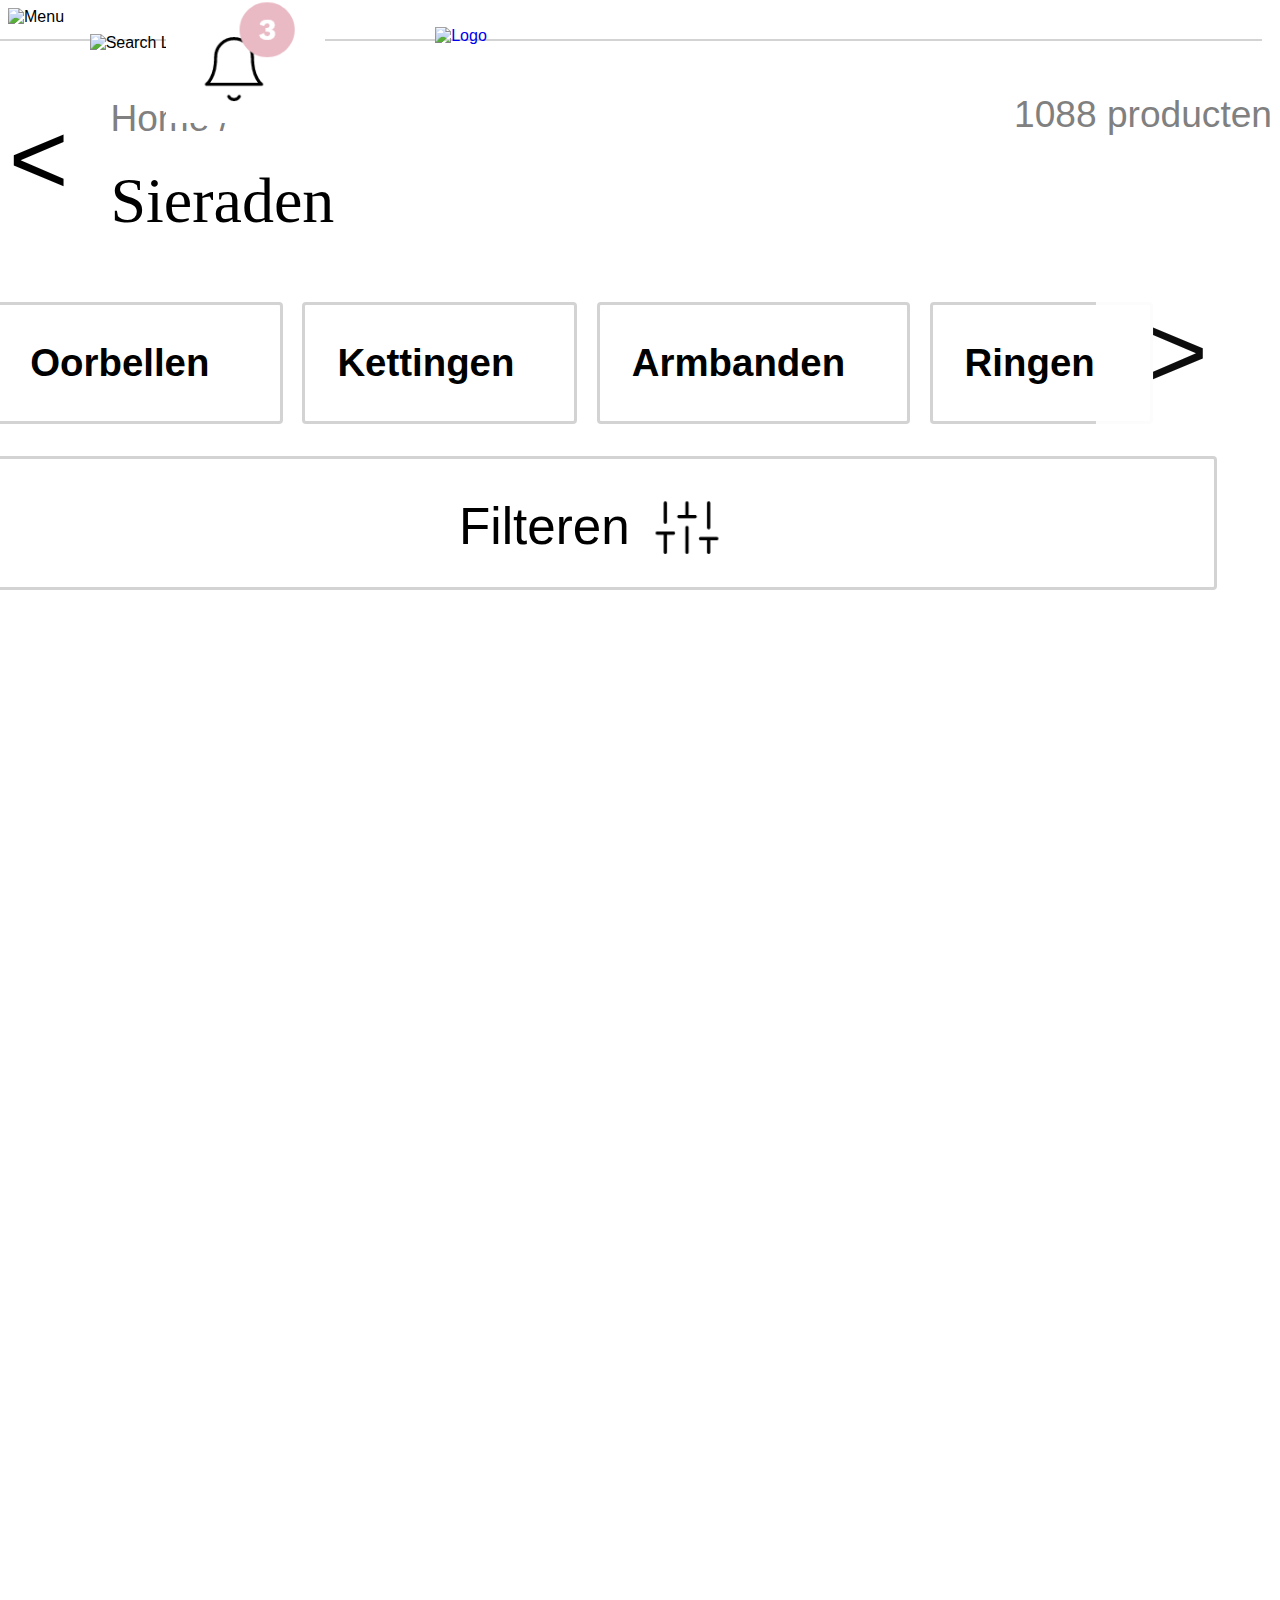
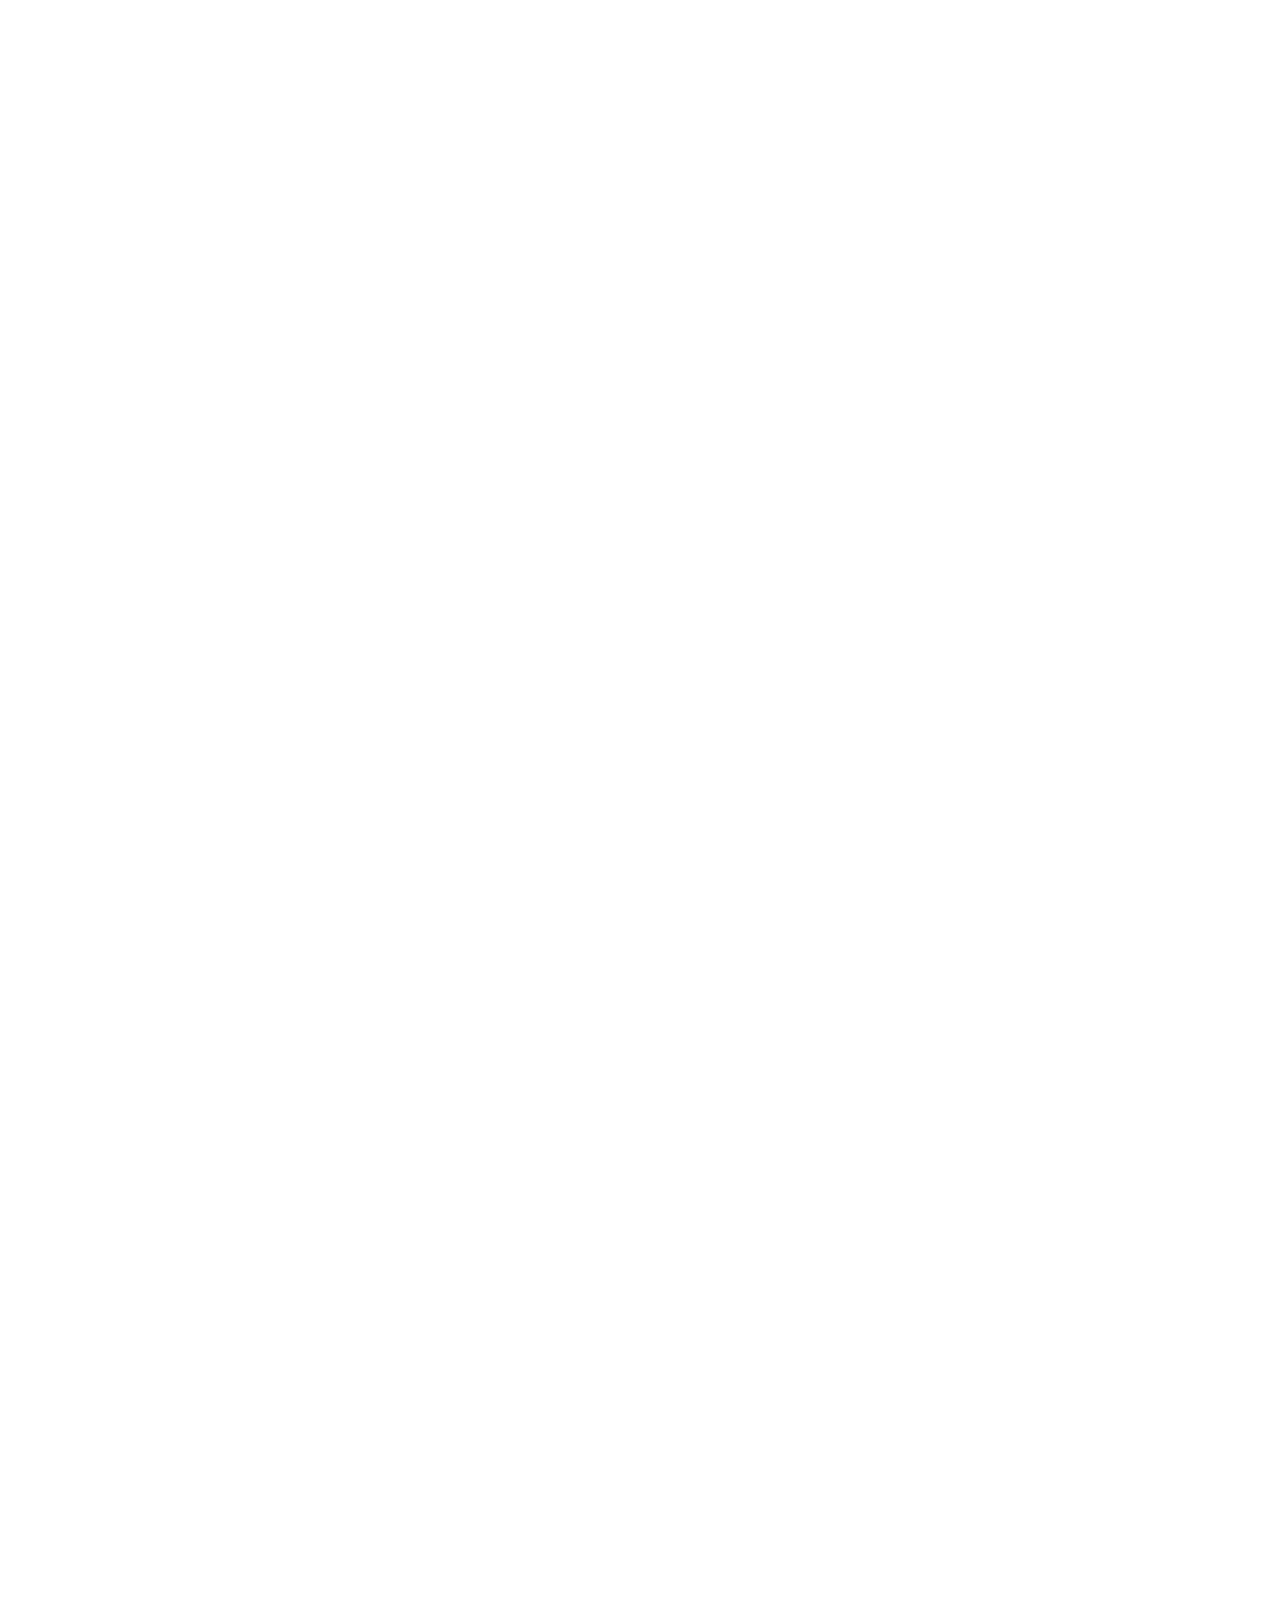
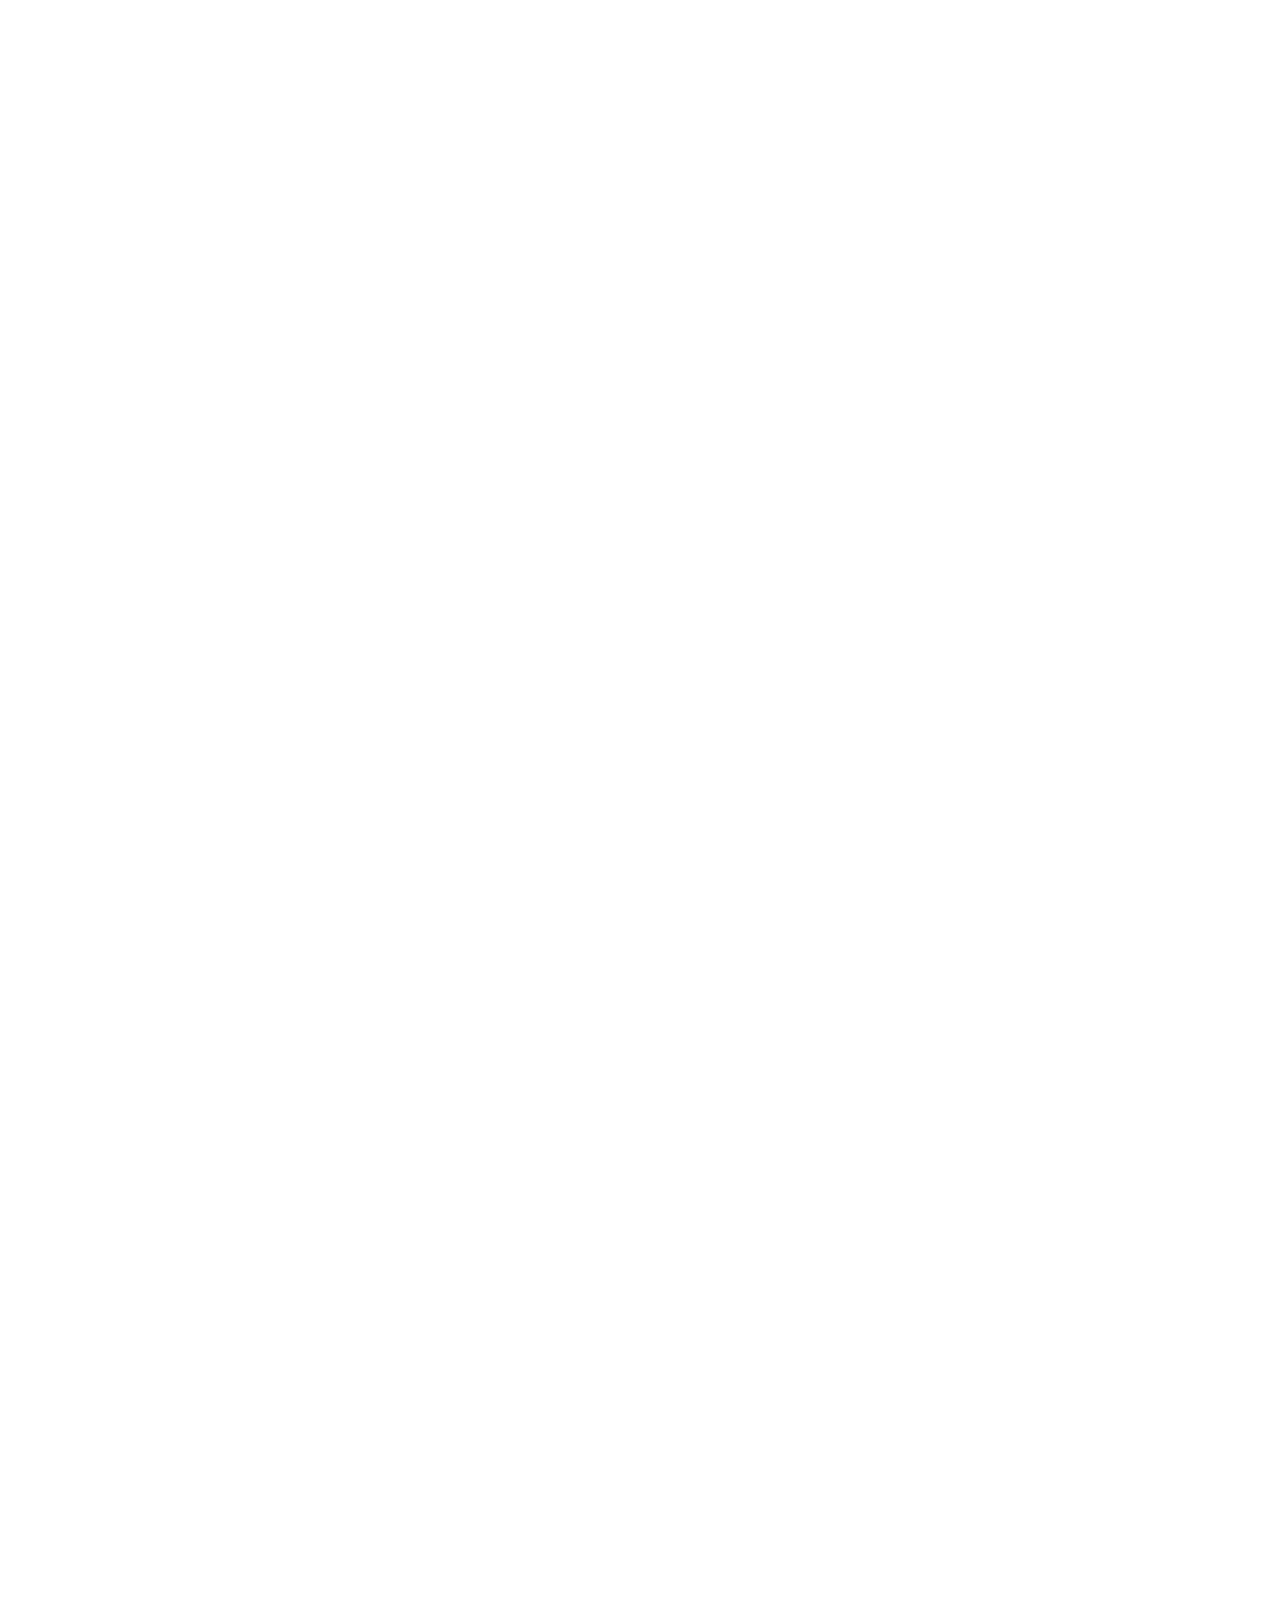
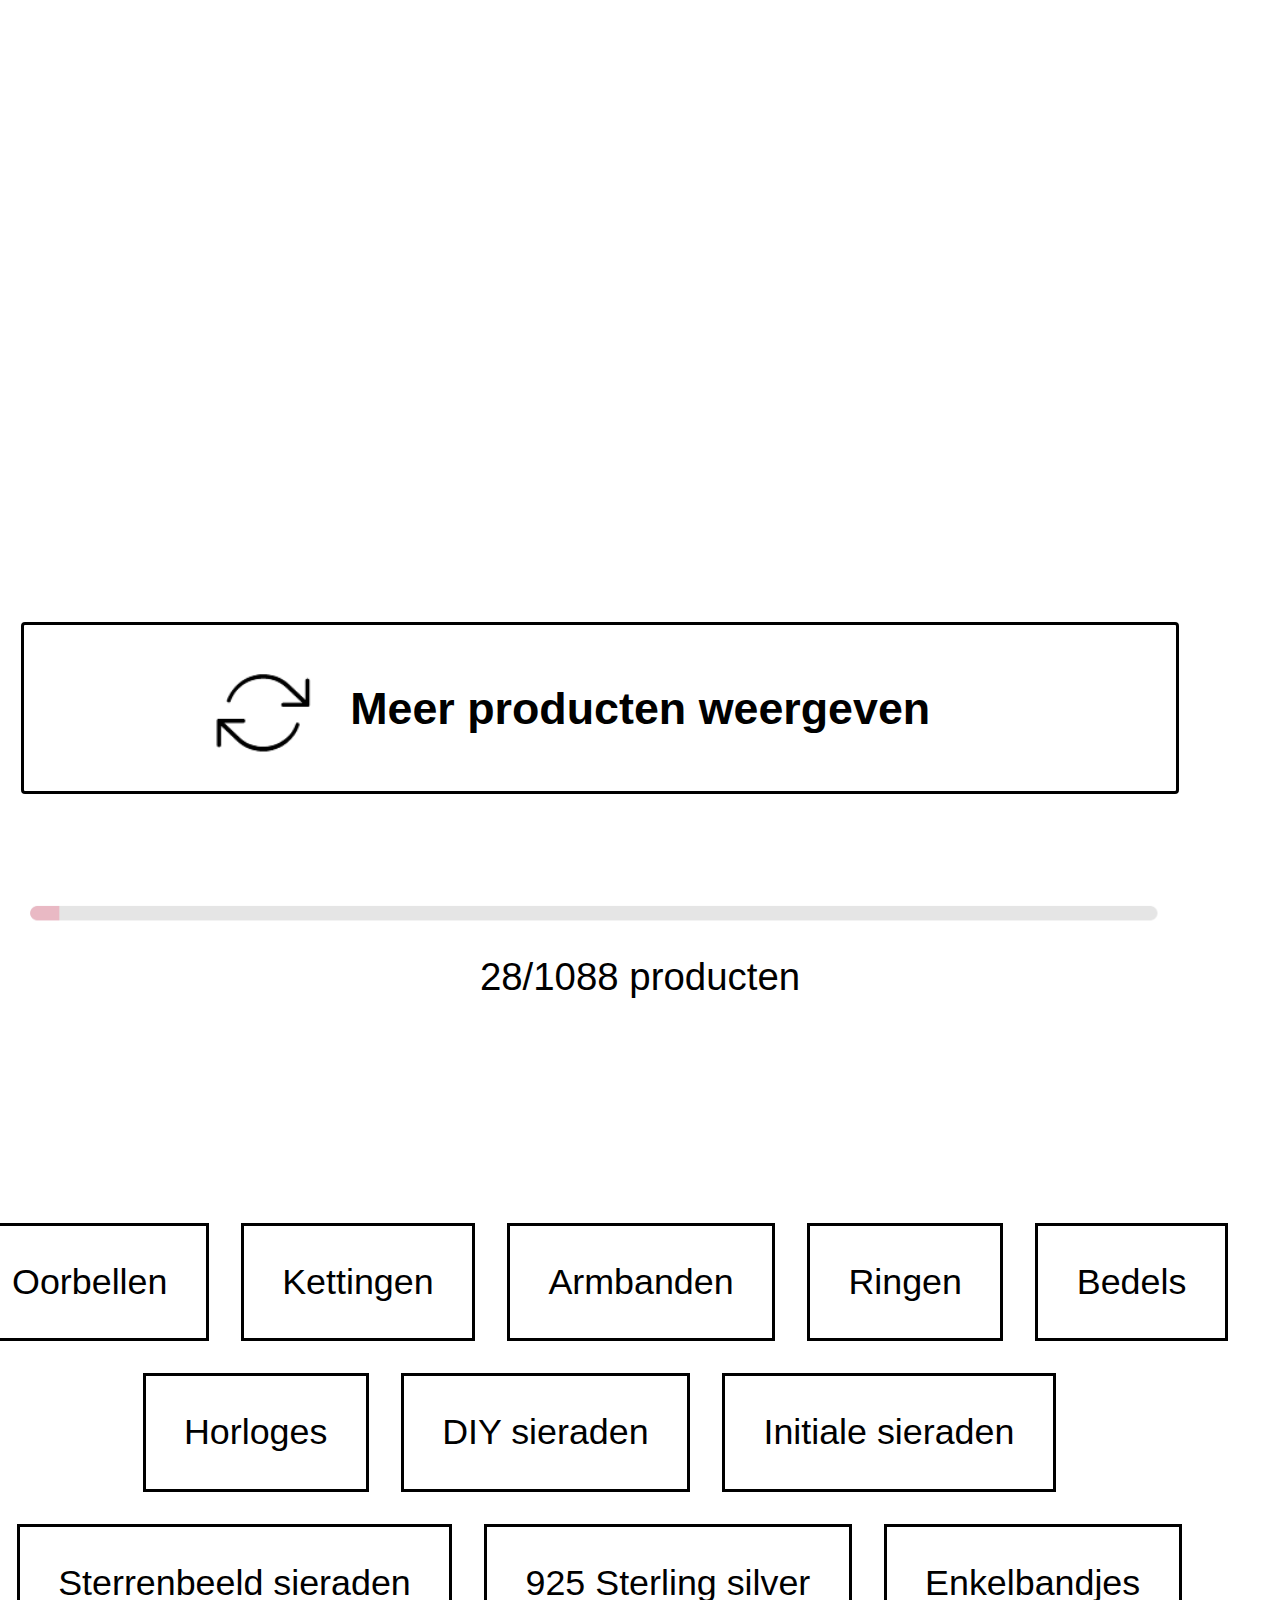
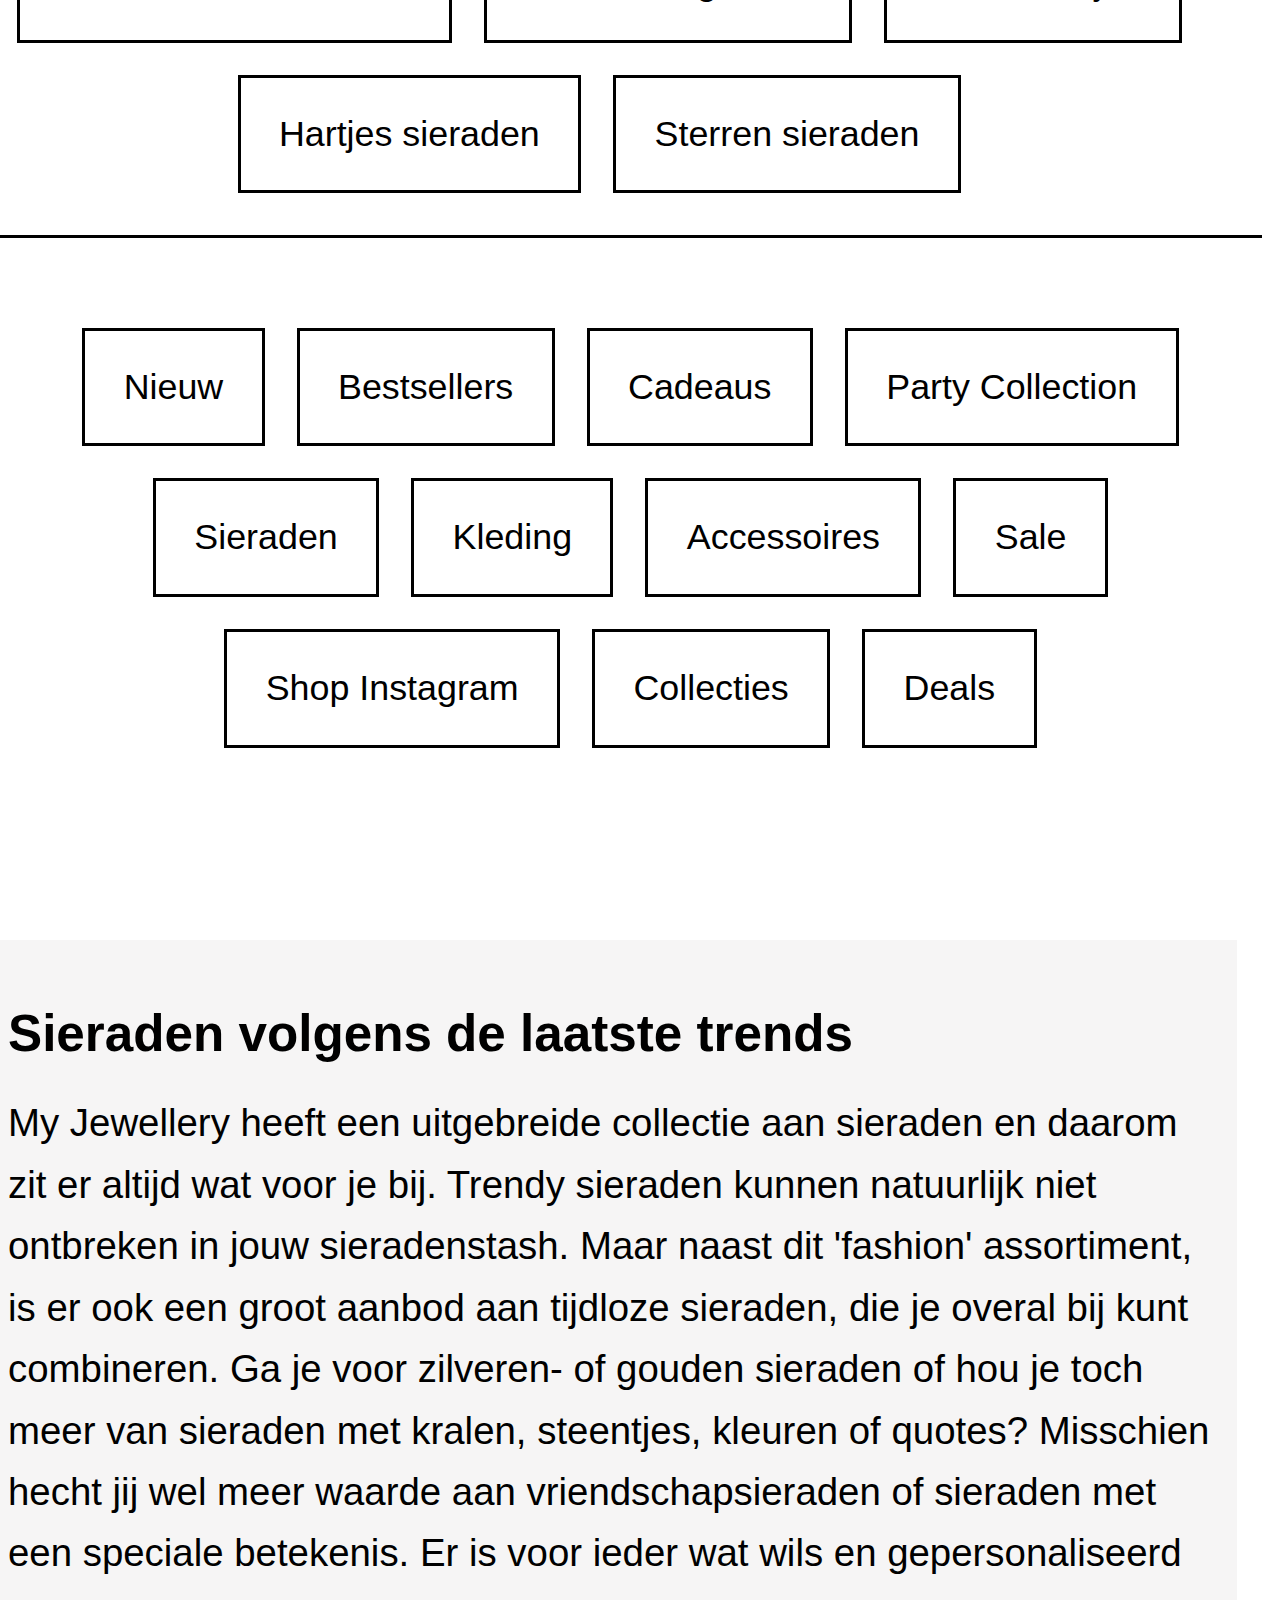
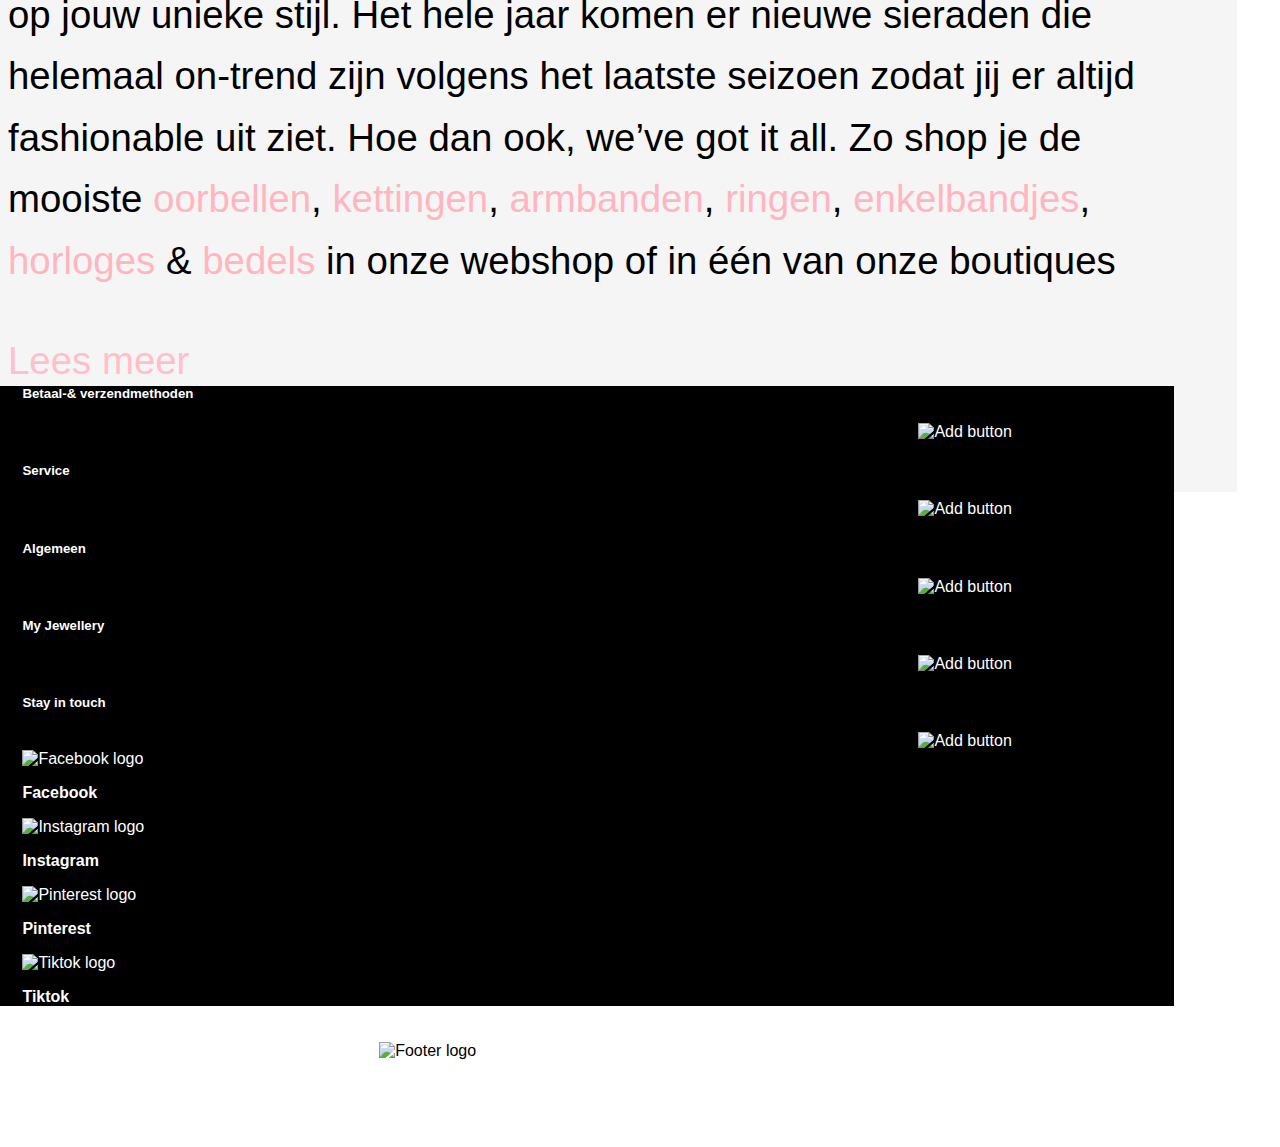
==== Detailpagina.html @ 0a798952 "Add files via upload" ====
<!DOCTYPE html>
<html lang="nl">

<head>
    <title>Sieraden en kleding webshop, elke dag nieuwe on-trend items!</title>
    <meta charset="UTF-8">
    <meta name="description" content="My Jewerly">
    <meta name="keywords" content="Sieraden, Blogs">
    <meta name="author" content="Fabienne van den Steen">
    <!-- <meta name="viewport" content="width=device-width, initial-scale=1.0"> -->
    <link rel="preconnect" href="https://fonts.gstatic.com">
    <link href="https://fonts.googleapis.com/css2?family=Work+Sans&display=swap" rel="stylesheet">
    <link rel="preconnect" href="https://fonts.gstatic.com">
    <link href="https://fonts.googleapis.com/css2?family=Work+Sans:wght@400;600&display=swap" rel="stylesheet">
    <link rel="preconnect" href="https://fonts.gstatic.com">
    <link rel="preconnect" href="https://fonts.gstatic.com">
    <link href="https://fonts.googleapis.com/css2?family=Dawning+of+a+New+Day&family=Sacramento&display=swap" rel="stylesheet">
    <link rel="stylesheet" type="text/css" href="Style/Style.css">
    <link rel="icon" href="images/favicon.png" type="image/gif" sizes="16x16">
    <!-- DEZE REGEL IS VOOR DE FAVICON -->
</head>

<body>
    <!-- HTML HEADER BEGINT HIER -->
    <header>
        <container>
            <img src="images/Menu.png" alt="Menu" class="menu">
            <img src="images/Search.png" alt="Search Logo" class="search">
            <img src="Images/bel.png" alt="notificaties Logo" class="bel">
            <a href="One%20homepage.html"><img src="Images/bel.png" alt="notificaties Logo" class="bel">
                <img src="images/Logo.png" alt="Logo" class="logo"></a>
            <div class="righttop">
                <img src="images/Profiel.png" alt="Profiel Logo" class="profiel">
                <img src="images/Heart.png" alt="Heart Logo" class="heart">
                <img src="images/Bag.png" alt="Bag Logo" class="bag">
            </div>
        </container>
        <div class="greyline"></div>
    </header>

    <body>
        <p class="producten">1088 producten</p>
        <p class="arrow">&lt;</p>
        <p class="homegrey">Home /</p>
        <p class="sieradengrey">Sieraden</p>
        <div class="row1"><b>Oorbellen</b></div>
        <div class="row2"><b>Kettingen</b></div>
        <div class="row3"><b>Armbanden</b></div>
        <div class="row4"><b>Ringen</b></div>
        <p class="arrow2">&gt;</p>
        <div class="row5">
            <p class="row5p">Filteren</p>
            <img src="Images/Filter.png" alt="filter symbol" class="filter">
        </div>

        <!-- HIER KOMEN ALLE PLAATJES IN GRID -->

        <div class="row6">
            <p class="row6p">Meer producten weergeven</p>
            <img src="Images/Reload.png" alt="reload logo" class="reload">
        </div>
        <img src="Images/voortgangbalkje.png" alt="Voortgangs balk" class="vgb">
        <p class="vandeproducten">28/1088 producten</p>
        <ul class="filterrow1">
            <li>
                <div class="filterrow1b">Oorbellen</div>
            </li>
            <li>
                <div class="filterrow1b">Kettingen</div>
            </li>
             <li>
                <div class="filterrow1b">Armbanden</div>
            </li>
             <li>
                <div class="filterrow1b">Ringen</div>
            </li>
             <li>
                <div class="filterrow1b">Bedels</div>
            </li>
             <li>
                <div class="filterrow1b">Horloges</div>
            </li>
            <li>
                <div class="filterrow1b">DIY sieraden</div>
            </li>
            <li>
                <div class="filterrow1b">Initiale sieraden</div>
            </li>
            <li>
                <div class="filterrow1b">Sterrenbeeld sieraden</div>
            </li>
            <li>
                <div class="filterrow1b">925 Sterling silver</div>
            </li>
            <li>
                <div class="filterrow1b">Enkelbandjes</div>
            </li>
            <li>
                <div class="filterrow1b">Hartjes sieraden</div>
            </li>
            <li>
                <div class="filterrow1b">Sterren sieraden</div>
            </li>
        </ul>
        <div class="blackline"></div>
        <lu class="filterrow2">
            <li>
                <div class="filterrow1c">Nieuw</div>
            </li>
            <li>
                <div class="filterrow1c">Bestsellers</div>
            </li>
            <li>
                <div class="filterrow1c">Cadeaus</div>
            </li>
            <li>
                <div class="filterrow1c">Party Collection</div>
            </li>
            <li>
                <div class="filterrow1c">Sieraden</div>
            </li>
            <li>
                <div class="filterrow1c">Kleding</div>
            </li>
            <li>
                <div class="filterrow1c">Accessoires</div>
            </li>
            <li>
                <div class="filterrow1c">Sale</div>
            </li>
            <li>
                <div class="filterrow1c">Shop Instagram</div>
            </li>
            <li>
                <div class="filterrow1c">Collecties</div>
            </li>
            <li>
                <div class="filterrow1c">Deals</div>
            </li>
        </lu>
        <article class="greydetail">
            <h4 class="h4detail">Sieraden volgens de laatste trends</h4>
            <p class="Sieradentrend">
                My Jewellery heeft een uitgebreide collectie aan sieraden en daarom zit er altijd wat voor je bij. Trendy sieraden kunnen natuurlijk niet ontbreken in jouw sieradenstash. Maar naast dit 'fashion' assortiment, is er ook een groot aanbod aan tijdloze sieraden, die je overal bij kunt combineren. Ga je voor zilveren- of gouden sieraden of hou je toch meer van sieraden met kralen, steentjes, kleuren of quotes? Misschien hecht jij wel meer waarde aan vriendschapsieraden of sieraden met een speciale betekenis. Er is voor ieder wat wils en gepersonaliseerd op jouw unieke stijl. Het hele jaar komen er nieuwe sieraden die helemaal on-trend zijn volgens het laatste seizoen zodat jij er altijd fashionable uit ziet. Hoe dan ook, we’ve got it all. Zo shop je de mooiste <span class="pink">oorbellen</span>, <span class="pink">kettingen</span>, <span class="pink">armbanden</span>, <span class="pink">ringen</span>, <span class="pink">enkelbandjes</span>, <span class="pink">horloges</span> &amp; <span class="pink">bedels</span> in onze webshop of in één van onze boutiques
            </p>
            <a class="trendleesmeer">Lees meer</a>
        </article>




    </body>

    <footer>
        <ul class="footerul2">
            <li>
                <div>
                    <h5><b>Betaal-&amp; verzendmethoden</b></h5>
                    <a><img src="images/Add.png" alt="Add button" class="add"></a>
                </div>
            </li>
            <li>
                <div>
                    <h5><b>Service</b></h5>
                    <a><img src="images/Add.png" alt="Add button" class="add"></a>
                </div>
            </li>
            <li>
                <div>
                    <h5><b>Algemeen</b></h5>
                    <a><img src="images/Add.png" alt="Add button" class="add"></a>
                </div>
            </li>
            <li>
                <div>
                    <h5><b>My Jewellery</b></h5>
                    <a><img src="images/Add.png" alt="Add button" class="add"></a>
                </div>
            </li>
            <li>
                <div>
                    <h5><b>Stay in touch</b></h5>
                    <a><img src="images/Add.png" alt="Add button" class="add"></a>
                </div>
            </li>
            <li>
                <img src="images/Facebook.png" alt="Facebook logo" class="Facebook">
                <p><b>Facebook</b></p>
            </li>
            <li>
                <img src="images/Instagram.png" alt="Instagram logo" class="Instagram">
                <p><b>Instagram</b></p>
            </li>
            <li>
                <img src="images/Pinterest_logo.png" alt="Pinterest logo" class="Pinterest">
                <p><b>Pinterest</b></p>
            </li>
            <li>
                <img src="images/Tiktok.png" alt="Tiktok logo" class="tiktok">
                <p><b>Tiktok</b></p>
            </li>
        </ul>
        <img src="images/Logo.png" alt="Footer logo" class="footer logo">
    </footer>
---- Style/Style.css ----
body {
    font-family: 'https://fonts.googleapis.com/css2?family=Work+Sans:wght@400;600&display=swap', sans-serif;
}

.menu {
    height: 9vw;
    cursor: pointer;
}

.search {
    position: absolute;
    height: 6vw;
    margin-left: 2vw;
    margin-top: 2vw;
    cursor: pointer;
}

.bel {
    position: absolute;
    height: 10vw;
    margin-left: 8vw;
    margin-top: -1vw;
    cursor: pointer;
}

.logo {
    position: absolute;
    height: 8vw;
    width: 18vw;
    margin-left: 29vw;
    margin-top: 1.5vw;
    cursor: pointer;
}

.profiel {
    height: 7vw;
    margin: 1vw;
    cursor: pointer;
}

.heart {
    height: 7vw;
    margin: 1vw;
    cursor: pointer;
}

.bag {
    height: 7vw;
    margin: 1vw;
    cursor: pointer;
}

.righttop {
    display: flex;
    flex-direction: row;
    margin-left: 65vw;
    margin-top: -9vw;
}

.black {
    display: flex;
    background-color: black;
    margin: -2vw;
    margin-top: 1vw;
    width: 100.2vw;
    height: 10vw;
    color: white;
    align-content: center;
    font-size: 4vw;
}

.gratis {
    margin-left: 22vw;
    margin-top: 3vw;
}

.pink {
    color: lightpink;
    cursor: pointer;
}

.pink:hover {
    text-decoration: underline;
}

/* HIER STAAN DE TEKST OPMAAK VAN DE MAIN */

.Image1 {
    height: 100%;
    width: 100.2vw;
    margin: -2vw;
    margin-top: 2vw;
}

.button1 {
    position: absolute;
    text-align: center;
    margin-left: 33vw;
    margin-top: -17.5vw;
    background-color: white;
    border-radius: 10px;
    padding: 4vw 6vw;
    font-size: 4vw;
    cursor: pointer;
}

.button1:hover {
    background-color: pink;
    transition: 1s;
}

/* OPMAAK SECTION 2 */

h1 {
    font-weight: normal;
    font-size: 4vw;
    margin-top: 2vw;
}

.catogorieen {
    list-style-type: none;
}

.blokhorloge {
    background-color: #F6F4F5;
    margin-top: -2vw;
    margin-left: -11vw;
    margin-right: -2vw;
    padding: 3vw 27vw;
}

.horlogenieuw {
    position: absolute;
    margin-left: -20vw;
    font-size: 4vw;
    margin-top: 7vw;
    text-decoration: none;
    font-weight: 600;
    cursor: pointer;
}

.horlogenieuw:hover {
    color: pink;
    transition: 0.5s;
    cursor: pointer;
}

.horloge {
    margin-left: 48vw;
    margin-top: -2vw;
    height: 20vw;
}

.blokoorbellen {
    background-color: #F6F4F5;
    margin-top: 1vw;
    margin-left: -11vw;
    margin-right: -2vw;
    padding: 3vw 27vw;
}

.oorbellensieraden {
    position: absolute;
    color: black;
    margin-left: -20vw;
    font-size: 4vw;
    margin-top: 7vw;
    text-decoration: none;
    font-weight: 600;
    cursor: pointer;
    background-color: transparent;
    border-style: none;
}

.oorbellensieraden:hover {
    color: pink;
    transition: 0.5s;
    cursor: pointer;
}

.oorbellen {
    margin-left: 48vw;
    margin-top: -2vw;
    height: 20vw;
}

.blokjurk {
    background-color: #F6F4F5;
    margin-top: 1vw;
    margin-left: -11vw;
    margin-right: -2vw;
    padding: 3vw 27vw;
}

.jurkkleding {
    position: absolute;
    margin-left: -20vw;
    font-size: 4vw;
    margin-top: 7vw;
    text-decoration: none;
    font-weight: 600;
    cursor: pointer;
}

.jurkkleding:hover {
    color: pink;
    transition: 0.5s;
    cursor: pointer;
}

.jurk {
    margin-left: 48vw;
    margin-top: -2vw;
    height: 20vw;
}

.bloktas {
    background-color: #F6F4F5;
    margin-top: 1vw;
    margin-left: -11vw;
    margin-right: -2vw;
    padding: 3vw 27vw;
}

.tasaccessoires {
    position: absolute;
    font-size: 4vw;
    margin-left: -20vw;
    margin-top: 7vw;
    text-decoration: none;
    font-weight: 600;
    cursor: pointer;
}

.tasaccessoires:hover {
    color: pink;
    transition: 0.5s;
    cursor: pointer;
}

.tas {
    margin-left: 48vw;
    margin-top: -2vw;
    height: 20vw;
}

.blokketting {
    background-color: #F6F4F5;
    margin-top: 1vw;
    margin-left: -11vw;
    margin-right: -2vw;
    padding: 3vw 27vw;
}

.kettingbestsellers {
    position: absolute;
    font-size: 4vw;
    margin-left: -20vw;
    margin-top: 7vw;
    text-decoration: none;
    font-weight: 600;
    cursor: pointer;
}

.kettingbestsellers:hover {
    color: pink;
    transition: 0.5s;
    cursor: pointer;
}

.ketting {
    margin-left: 48vw;
    margin-top: -2vw;
    height: 20vw;
}

.blokinstagram {
    background-color: #F6F4F5;
    margin-top: 1vw;
    margin-left: -11vw;
    margin-right: -2vw;
    padding: 1vw 27vw;
}

.instagramfoto {
    font-size: 4vw;
    position: absolute;
    margin-left: -20vw;
    margin-top: 8vw;
    text-decoration: none;
    font-weight: 600;
    cursor: pointer;
}

.instagramfoto:hover {
    color: pink;
    transition: 0.5s;
    cursor: pointer;
}

.girl {
    margin-left: 48vw;
    margin-top: 0vw;
    height: 20vw;
}

h2 {
    font-weight: 100;
    font-size: 4.5vw;
    font-family: serif;
    display: flex;
    justify-content: center;
}

.calander {
    display: block;
    height: 45vw;
    width: 31vw;
    margin-left: -2vw;
    margin-top: 2vw;
}

.container {
    position: absolute;
    width: 50%;
}

.container:hover .calander2 {
    opacity: 1;
}

.calander2 {
    position: absolute;
    height: 45vw;
    width: 31vw;
    margin-left: -2vw;
    margin-top: -45vw;
    opacity: 0;
}

.a2020 {
    position: absolute;
    font-weight: 100;
    font-size: 3vw;
    margin-top: 48vw;
}

.gold {
    background-image: linear-gradient(to bottom left, goldenrod, gold);
    border-style: solid;
    border-width: 1.4px;
    border-color: goldenrod;
    position: absolute;
    display: flex;
    justify-content: flex-end;
    border-radius: 250px;
    width: 2vw;
    height: 2vw;
    margin-left: 22vw;
    margin-top: 48.5vw;
}

.silver {
    background-image: linear-gradient(to top left, gray, gainsboro);
    border-style: solid;
    border-width: 1.4px;
    border-color: gray;
    position: absolute;
    display: flex;
    justify-content: flex-end;
    border-radius: 250px;
    width: 2vw;
    height: 2vw;
    margin-left: 26vw;
    margin-top: 48.5vw;
}

.giftcard {
    position: absolute;
    height: 45vw;
    width: 31vw;
    margin-left: 31vw;
    margin-top: 2vw;
}

.mjg {
    position: absolute;
    font-weight: 100;
    font-size: 3vw;
    margin-top: 48vw;
    margin-left: 32vw;
}

.mjgprice {
    position: relative;
    margin-top: 1vw;
    margin-left: 32vw;
    top: 53vw;
}

.al {
    position: absolute;
    font-weight: 100;
    font-size: 3vw;
    margin-top: 41vw;
    margin-left: 65vw;
}

.sieraad1 {
    position: absolute;
    height: 45vw;
    width: 31vw;
    margin-left: 64vw;
    margin-top: -5.7vw;
}

.container1 {
    position: absolute;
    width: 50%;
}

.container1:hover .sieraad1b {
    opacity: 1;
}

.sieraad1b {
    position: absolute;
    height: 45vw;
    width: 31vw;
    margin-left: 64vw;
    margin-top: -5.7vw;
    opacity: 0;
}

.alprice {
    position: absolute;
    margin-left: 65vw;
    margin-top: 46vw;
}

.gold1 {
    background-image: linear-gradient(to bottom left, goldenrod, gold);
    border-style: solid;
    border-width: 1.4px;
    border-color: goldenrod;
    position: absolute;
    display: flex;
    justify-content: flex-end;
    border-radius: 250px;
    width: 2vw;
    height: 2vw;
    margin-left: 86vw;
    margin-top: 41.5vw;
}

.silver1 {
    background-image: linear-gradient(to top left, gray, gainsboro);
    border-style: solid;
    border-width: 1.4px;
    border-color: gray;
    position: absolute;
    display: flex;
    justify-content: flex-end;
    border-radius: 250px;
    width: 2vw;
    height: 2vw;
    margin-left: 90vw;
    margin-top: 41.5vw;
}


.black1 {
    background-color: #302A2A;
    padding: 25vw 20vw;
    margin-left: -2vw;
    margin-top: 60vw;
    width: 58vw;
    display: flex;
}

.black1a {
    position: absolute;
    margin-top: 50vw;
    margin-left: 15vw;
    font-size: 3vw;
    font-weight: 600;
    background-color: white;
    padding: 1vw 4vw;
    border-radius: 2px;
    cursor: pointer;
}

.black1p {
    position: absolute;
    font-family: 'Dawning of a New Day', cursive;
    margin-top: 35vw;
    margin-left: 3vw;
    font-size: 8vw;
    color: white;
}

.personaljewellery {
    position: relative;
    height: 57vw;
    margin-left: -18vw;
    margin-top: -22vw;
}

.black2 {
    background-color: #302A2A;
    padding: 25vw 20vw;
    margin-left: -2vw;
    margin-top: 4vw;
    width: 58vw;
    display: flex;
}

.black1a {
    position: absolute;
    margin-top: 50vw;
    margin-left: 15vw;
    font-size: 3vw;
    font-weight: 600;
    background-color: white;
    padding: 1vw 4vw;
    border-radius: 2px;
    cursor: pointer;
}

.black2p {
    position: absolute;
    font-family: 'Dawning of a New Day', cursive;
    margin-top: 35vw;
    margin-left: 10vw;
    font-size: 8vw;
    color: white;
}

.giftfinder {
    position: relative;
    height: 57vw;
    margin-left: -18vw;
    margin-top: -22vw;
}

.beige {
    position: absolute;
    font-size: 2vw;
    background-color: #F5F1E8;
    padding: 2vw 5vw;
    margin-left: -2vw;
    margin-top: 2vw;
    width: 88vw;
    height: 25vw;
}

.beigemargin {
    margin-top: -1vw;
}

.beigeknop {
    position: absolute;
    margin-top: 2vw;
    font-size: 2vw;
    font-weight: 600;
    background-color: black;
    color: white;
    padding: 1vw 4vw;
    border-radius: 2px;
    cursor: pointer;
}

.fontbeige {
    background-color: white;
    border-radius: 250px;
    width: 30vw;
    height: 30vw;
    margin-left: 60vw;
    margin-top: -17vw;
}

.ring {
    position: absolute;
    border-style: solid;
    border-width: 0.7px;
    border-color: #F2DFDB;
    border-radius: 250px;
    width: 30vw;
    height: 30vw;
    margin-left: 2vw;
}

/* BRON ROTATE: https://stackoverflow.com/questions/6028128/how-do-i-rotate-text-in-css */

.ten {
    position: absolute;
    font-weight: 800;
    font-size: 10vw;
    display: block;
    -moz-transform: rotate(-355deg);
    color: #F2DFDB;
    margin-left: 4.5vw;
    margin-top: 7vw;
    text-shadow: 2px 2px black;
}

.korting {
    position: absolute;
    font-weight: 300;
    font-size: 5vw;
    display: block;
    -moz-transform: rotate(-355deg);
    margin-left: 4.5vw;
    margin-top: 17vw;
}

.styledby {
    position: relative;
    font-size: 5vw;
    margin-left: -40vw;
    margin-top: 34vw;
}

.joinc {
    position: relative;
    display: flex;
    justify-content: center;
    font-size: 3vw;
    margin-top: 3vw;
}

.styled1 {
    position: absolute;
    list-style-type: none;
    height: 50vw;
    margin-top: 0vw;
    margin-left: -2vw;
}

.styled2 {
    position: relative;
    list-style-type: none;
    height: 50vw;
    margin-top: 0vw;
    margin-left: 39vw;
}

.styled3 {
    position: relative;
    list-style-type: none;
    height: 50vw;
    margin-top: -53vw;
    top: -3.8vw;
    margin-left: 80vw;
}


.headersocialvolgers {
    position: relative;
    margin-top: -1vw;
    font-size: 3vw;
    margin-left: 3vw;
}

.socialvolgers {
    position: relative;
    margin-top: 10vw;
    font-size: 3vw;
    margin-left: 4vw;
    line-height: 1.6;
}

.blog {
    position: absolute;
    background-color: #F2E1D9;
    margin-left: -2vw;
    width: 95vw;
    height: 30vw;
    padding: 2vw;
}

.headerblog {
    font-weight: 500;
    font-family: monospace;
    font-size: 4vw;
    margin-left: 2vw;
}

.blogtekst {
    font-size: 2.3vw;
    margin-left: 2vw;
    margin-top: -2vw;
}

.blogtekst2 {
    margin-top: -2vw;
}

.blogknop {
    position: absolute;
    margin-left: 2vw;
    margin-top: 4vw;
    background-color: black;
    color: white;
    font-size: 2.7vw;
    padding: 1.7vw 2vw;
    border-radius: 2px;
    cursor: pointer;
}

.sieraden6 {
    position: absolute;
    height: 34vw;
    margin-left: 49vw;
    margin-top: -20.5vw;
}

.ntmy {
    position: relative;
    margin-top: 45vw;
    font-size: 4.9vw;
    margin-left: -1.8vw;
}

.ntmy2 {
    position: relative;
    margin-top: -5vw;
    font-size: 4vw;
    margin-left: -1.8vw;
    font-weight: 600;
}

.ntmy3 {
    position: relative;
    margin-top: -1vw;
    font-size: 3vw;
    margin-left: -1.8vw;
    line-height: 1.6;
}

.leesmeer {
    position: relative;
    margin-top: -1vw;
    font-size: 3vw;
    margin-left: 1vw;
    color: pink;
    cursor: pointer;
}

.footerul {
    background-color: black;
    list-style-type: none;
    color: white;
    margin-top: 12vw;
    margin-left: -2vw;
    width: 90vw;
}

.add {
    position: relative;
    margin-left: 70vw;
    margin-top: -4vw;
    height: 10vw;
}

/* HIER BEGINT DE OPMAAK VAN DE DETAIL PAGINA */

.greyline {
    background-color: lightgrey;
    height: 0.2vw;
    margin-top: 1vw;
    margin-left: -2vw;
    width: 100vw;
}

.producten {
    color: grey;
    font-size: 2.9vw;
    display: flex;
    justify-content: flex-end;
    margin-top: 4vw;
}

.arrow {
    font-size: 8vw;
    font-family: monospace;
    margin-top: -5vw;
    cursor: pointer;
}

.arrow:hover {
    color: pink;
    transition: 0.5s;
    cursor: pointer;
}

.homegrey {
    color: grey;
    font-size: 2.9vw;
    margin-top: -18vw;
    margin-left: 8vw;
}

.sieradengrey {
    font-size: 5vw;
    margin-top: -1vw;
    margin-left: 8vw;
    font-family: serif;
}

.row1 {
    position: absolute;
    border-style: solid;
    border-color: lightgray;
    border-width: 0.25vw;
    border-radius: 4px;
    padding: 2.8vw 2.5vw;
    margin-top: 0vw;
    margin-left: -1vw;
    width: 17vw;
    font-weight: 800;
    font-size: 3vw;
    cursor: pointer;
}

.row1:hover {
    color: pink;
    transition: 0.5s;
}

.row2 {
    position: absolute;
    border-style: solid;
    border-color: lightgray;
    border-width: 0.25vw;
    border-radius: 4px;
    padding: 2.8vw 2.5vw;
    margin-top: 0vw;
    margin-left: 23vw;
    width: 16vw;
    font-weight: 800;
    font-size: 3vw;
    cursor: pointer;
}

.row2:hover {
    color: pink;
    transition: 0.5s;
}

.row3 {
    position: absolute;
    border-style: solid;
    border-color: lightgray;
    border-width: 0.25vw;
    border-radius: 4px;
    padding: 2.8vw 2.5vw;
    margin-top: -0vw;
    margin-left: 46vw;
    width: 19vw;
    font-weight: 800;
    font-size: 3vw;
    cursor: pointer;
}

.row3:hover {
    color: pink;
    transition: 0.5s;
}

.row4 {
    position: absolute;
    border-style: solid;
    border-color: lightgray;
    border-width: 0.25vw;
    border-radius: 4px;
    padding: 2.8vw 2.5vw;
    margin-top: -0vw;
    margin-left: 72vw;
    width: 12vw;
    font-weight: 800;
    font-size: 3vw;
    cursor: pointer;
}

.row4:hover {
    color: pink;
    transition: 0.5s;
}

.arrow2 {
    position: absolute;
    font-size: 8vw;
    font-family: monospace;
    margin-top: -2vw;
    margin-left: 85vw;
    padding: 2vw 4vw;
    width: 10vw;
    background-color: white;
    opacity: 95%;
    box-shadow: 0 0 10px 10px white inset;
    cursor: pointer;
}

.arrow2:hover {
    color: pink;
    transition: 0.5s;
    cursor: pointer;
}

.row5 {
    position: absolute;
    border-style: solid;
    border-color: lightgray;
    border-width: 0.25vw;
    border-radius: 4px;
    height: 10vw;
    margin-top: 12vw;
    margin-left: -1vw;
    width: 95vw;
    font-size: 4vw;
    cursor: pointer;
}

.row5p:hover {
    color: pink;
    transition: 0.5s;
}

.filter {
    position: absolute;
    height: 8vw;
    margin-left: 50vw;
    margin-top: -10vw;
}

.row5p {
    margin-left: 36vw;
    margin-top: 3vw;
}

.row6 {
    position: absolute;
    border-style: solid;
    border-color: black;
    border-width: 0.25vw;
    border-radius: 4px;
    padding: 2.5vw 2.5vw;
    height: 8vw;
    margin-top: 400vw;
    margin-left: 1vw;
    width: 85vw;
    font-weight: 800;
    font-size: 3.5vw;
    cursor: pointer;
}

.row6:hover {
    border-color: pink;
    color: pink;
    transition: 0.5s;
}

.row6p {
    margin-left: 23vw;
    margin-top: 2vw;
}

.reload {
    position: absolute;
    height: 10vw;
    margin-left: 11vw;
    margin-top: -10vw;
}

.blackline {
    position: absolute;
    background-color: black;
    height: 0.2vw;
    margin-top: 2vw;
    margin-left: -2vw;
    width: 100vw;
}

.footerul2 {
    background-color: black;
    list-style-type: none;
    color: white;
    margin-top: -10vw;
    margin-left: -2vw;
    width: 90vw;
}

.vgb {
    position: absolute;
    /*  height: 0.2vw; */
    margin-top: 419vw;
    margin-left: 1vw;
    width: 90vw;
}

.vandeproducten {
    display: flex;
    justify-content: center;
    margin-top: 431vw;
    font-size: 3vw;
}

.filterrow1 {
    display: flex;
    flex-wrap: wrap;
    flex-direction: row;
    justify-content: center;
    list-style-type: none;
    cursor: pointer;
    margin-left: -12vw;
    margin-top: 15vw;

}

.filterrow1b {
    border-style: solid;
    border-color: black;
    border-width: 0.25vw;
    padding: 2.8vw 3vw;
    font-size: 2.8vw;
    margin-left: 2.5vw;
    margin-top: 2.5vw;
    display: flex;
}

.filterrow2 {
    display: flex;
    flex-wrap: wrap;
    flex-direction: row;
    justify-content: center;
    list-style-type: none;
    cursor: pointer;
    margin-left: -4vw;
    margin-top: 8vw;
}

.filterrow1c {
    border-style: solid;
    border-color: black;
    border-width: 0.25vw;
    padding: 2.8vw 3vw;
    font-size: 2.8vw;
    margin-left: 2.5vw;
    margin-top: 2.5vw;
    display: flex;
}

.greydetail {
    background-color: #F6F5F5;
    margin-left: -2vw;
    margin-top: 15vw;
    height: 90vw;
    width: 98vw;
}

.h4detail {
    position: relative;
    margin-left: 2vw;
    top: 5vw;
    font-size: 4vw;
    font-weight: 800;
}

.Sieradentrend {
    position: relative;
    margin-left: 2vw;
    top: 2vw;
    margin-right: 1.9vw;
    font-size: 3vw;
    line-height: 1.6;
}

.trendleesmeer {
    position: relative;
    margin-left: 2vw;
    top: 2vw;
    font-size: 3vw;
    line-height: 1.6;
    color: pink;
    cursor: pointer;
}
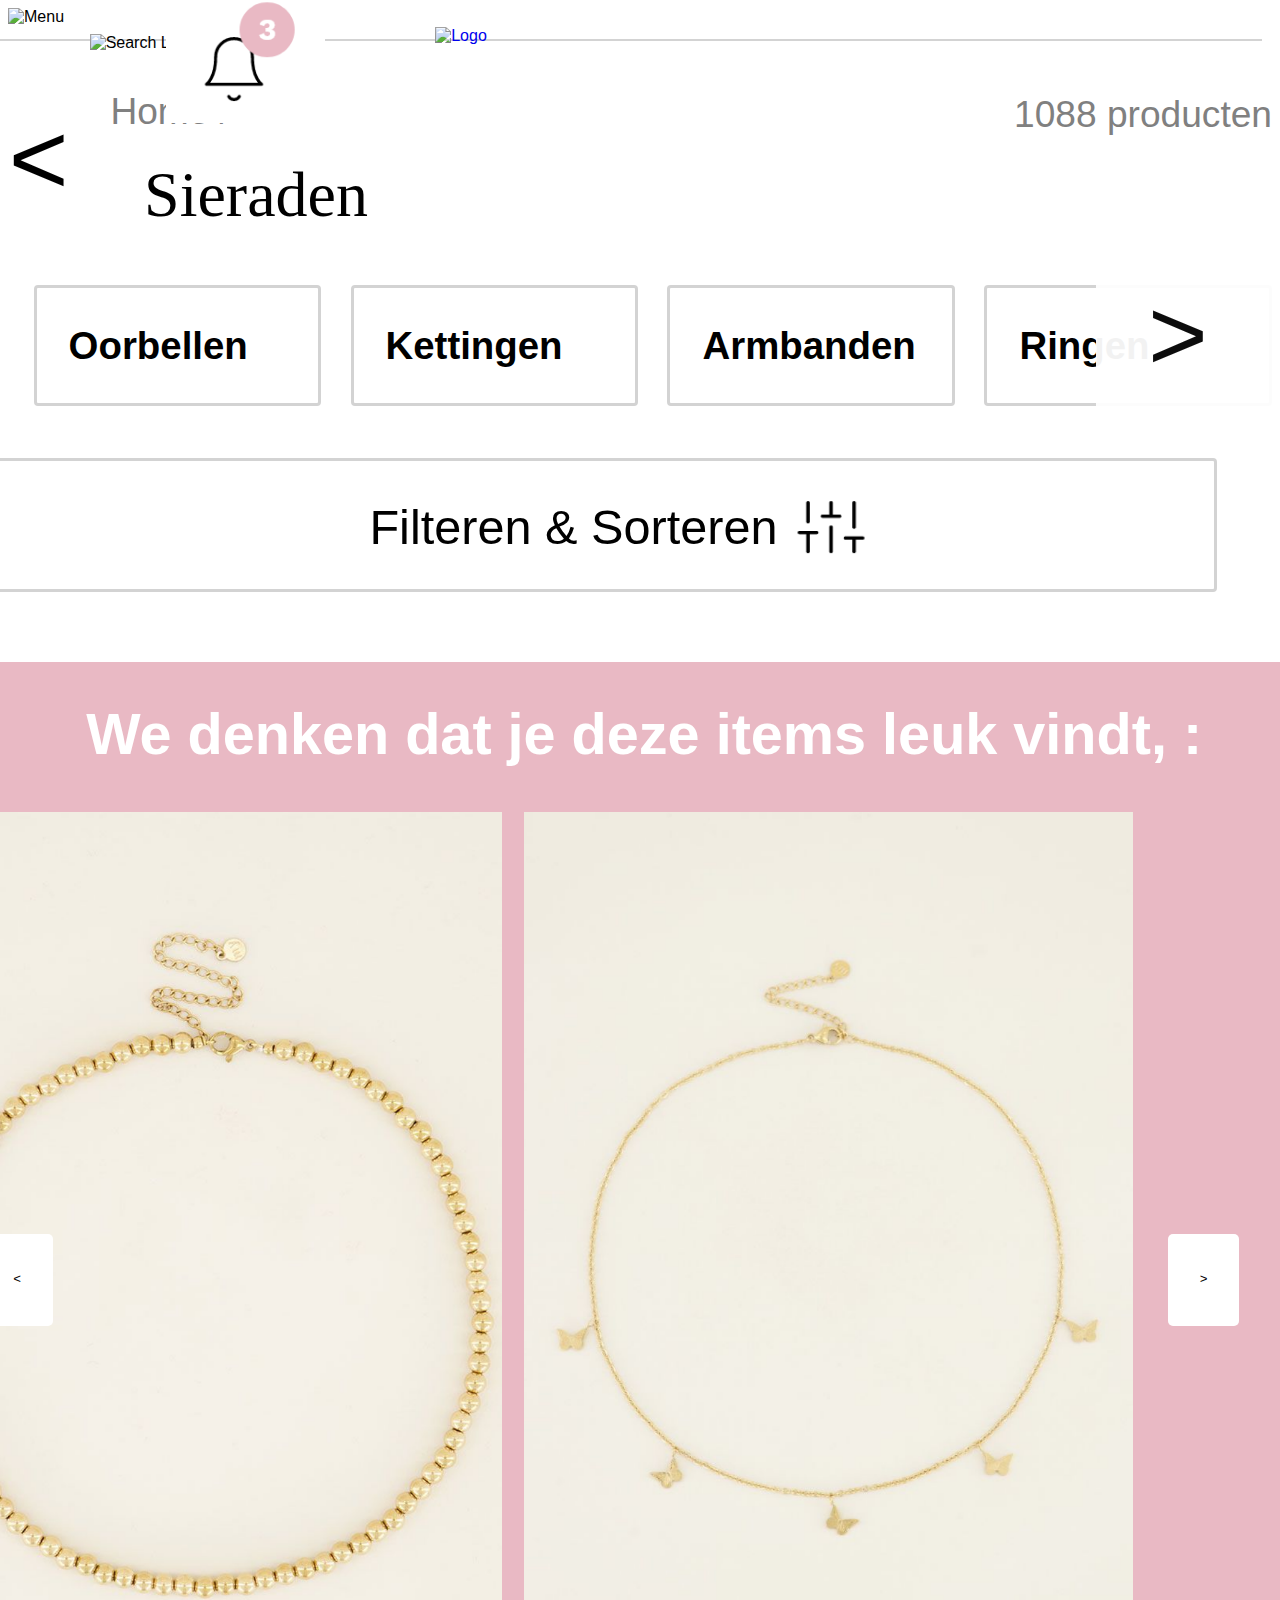
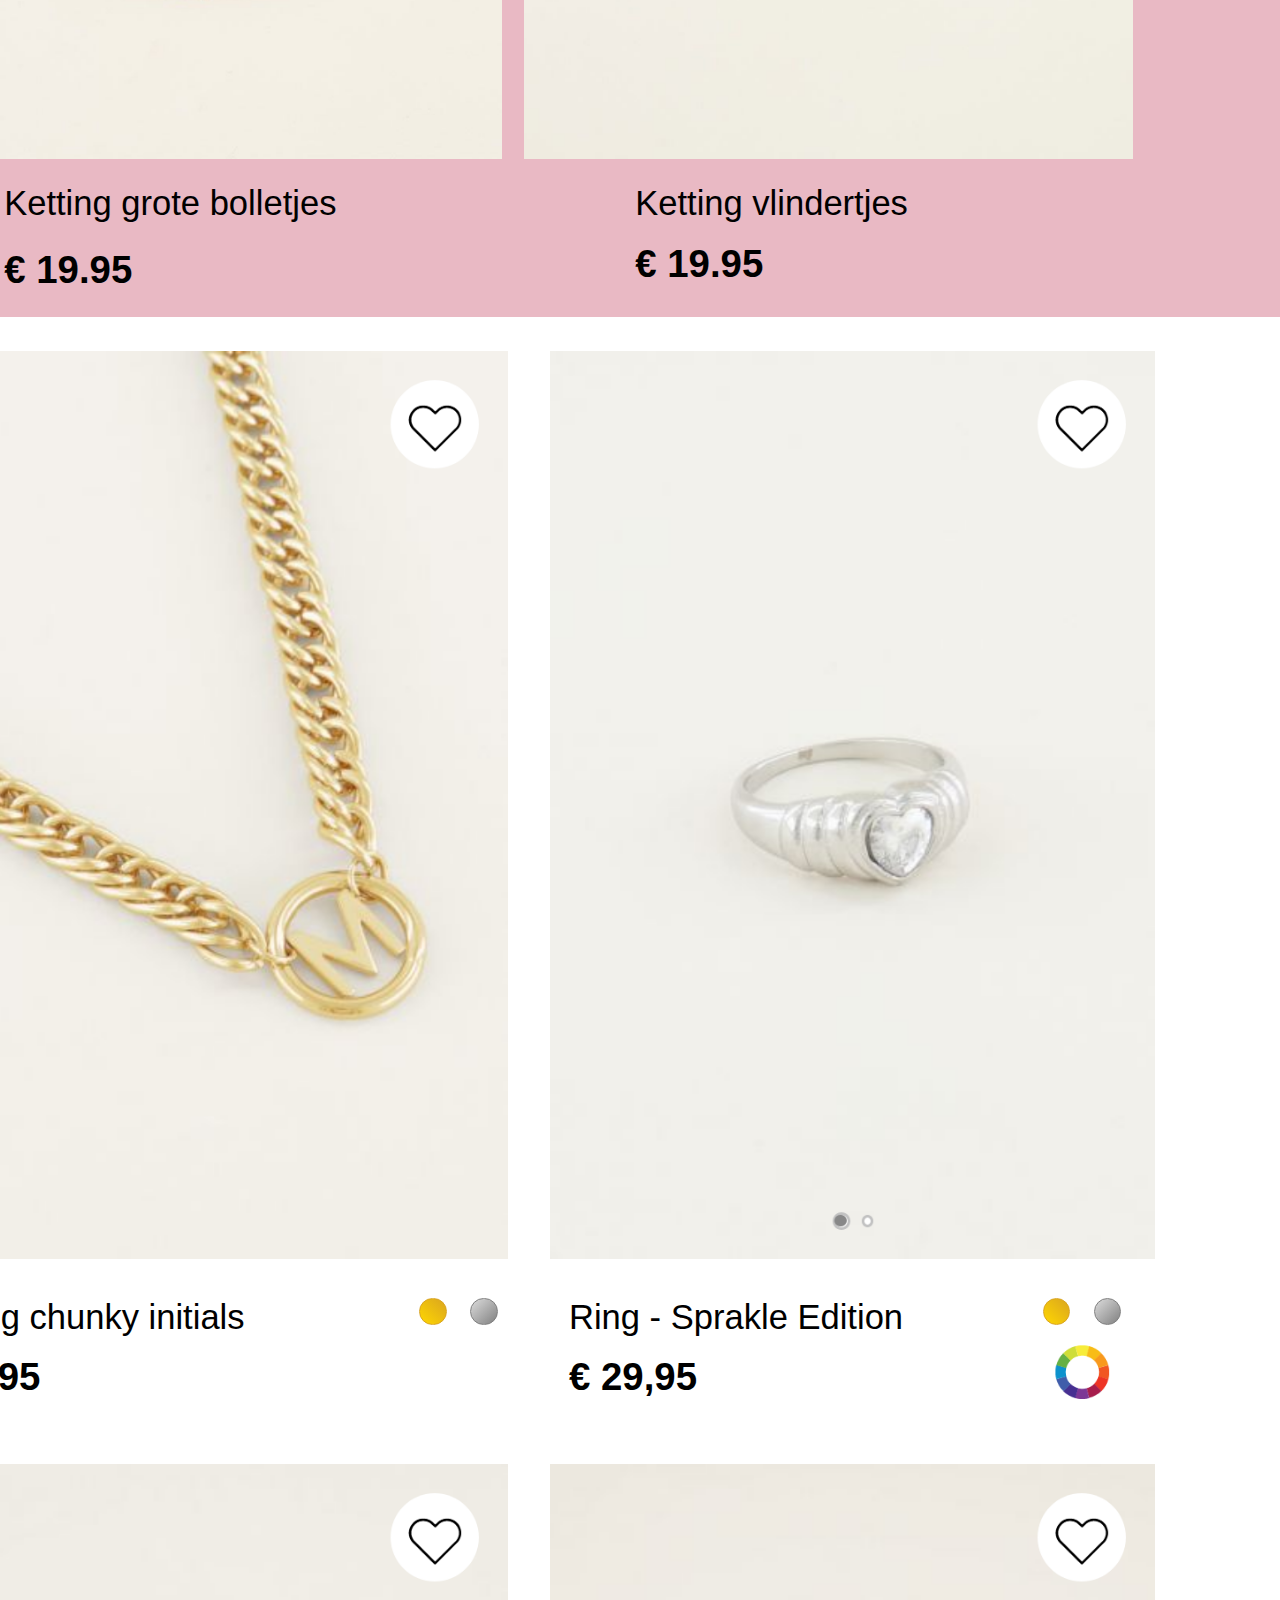
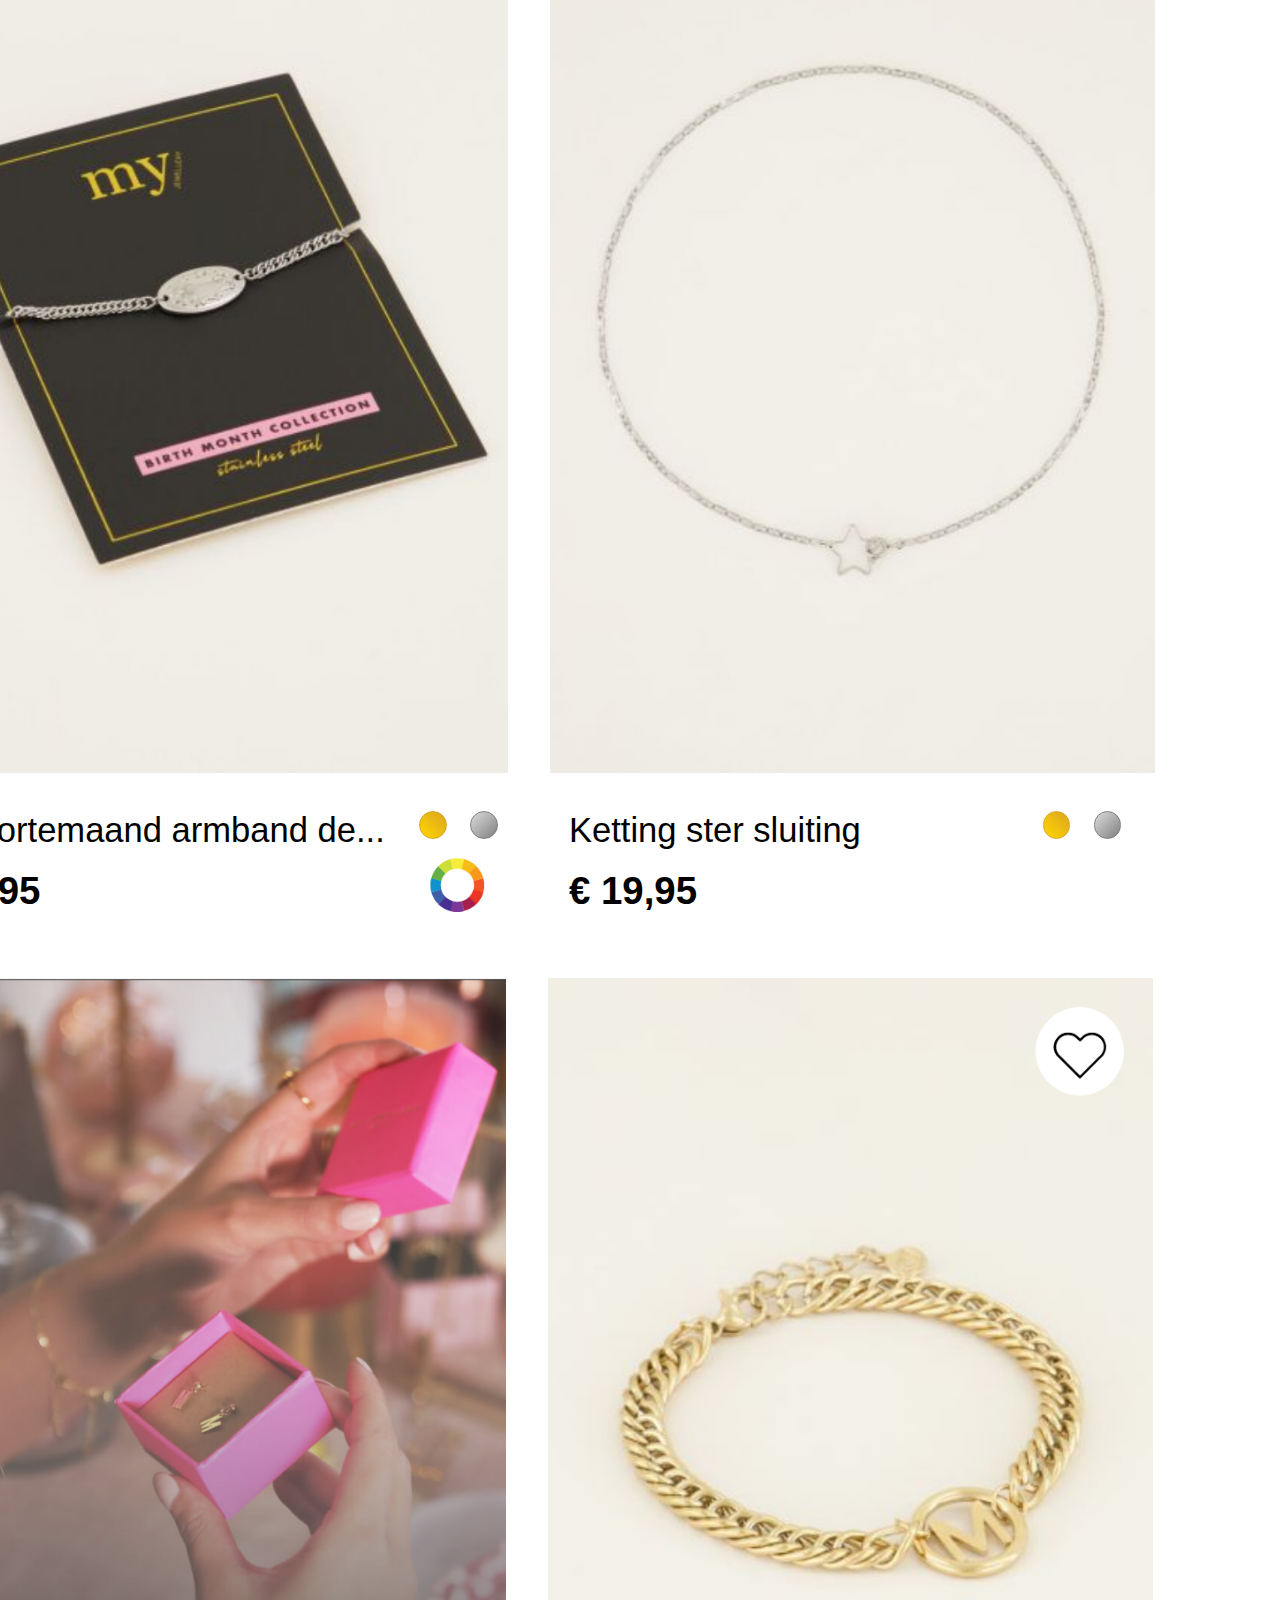
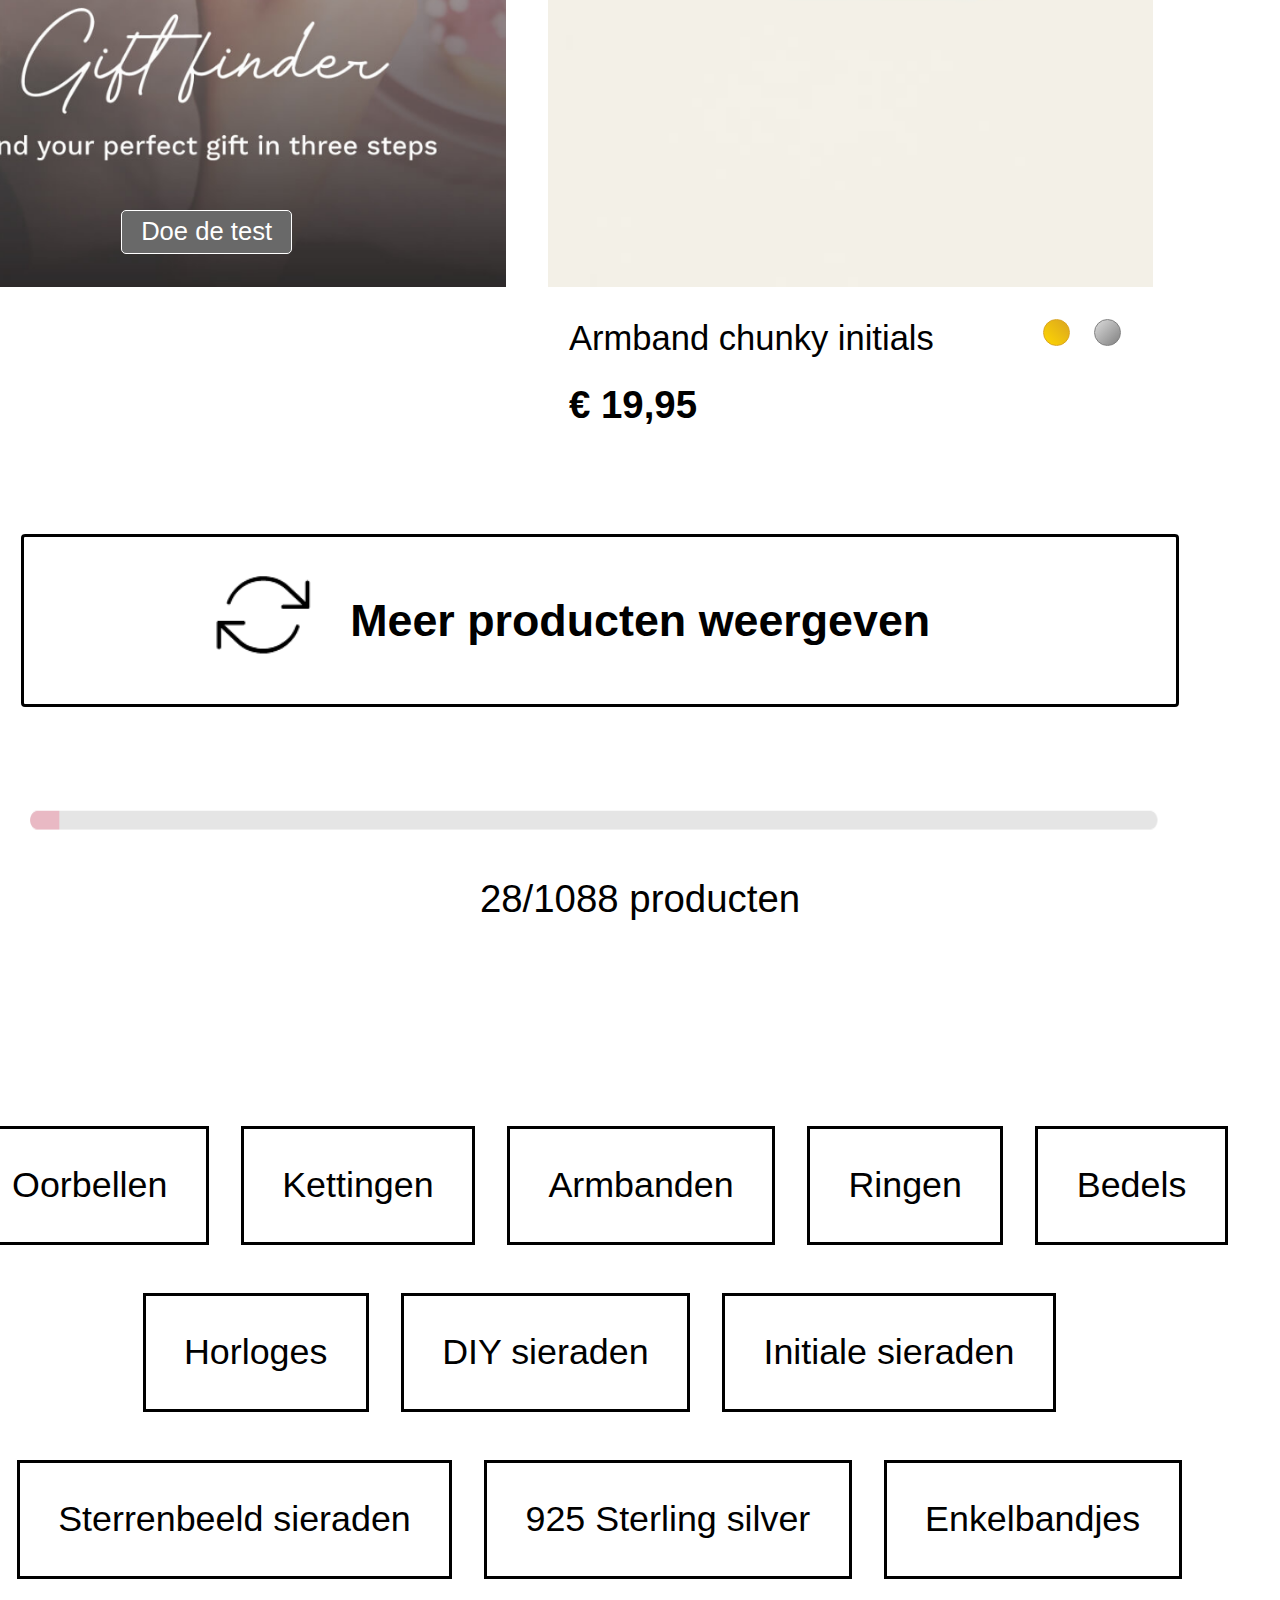
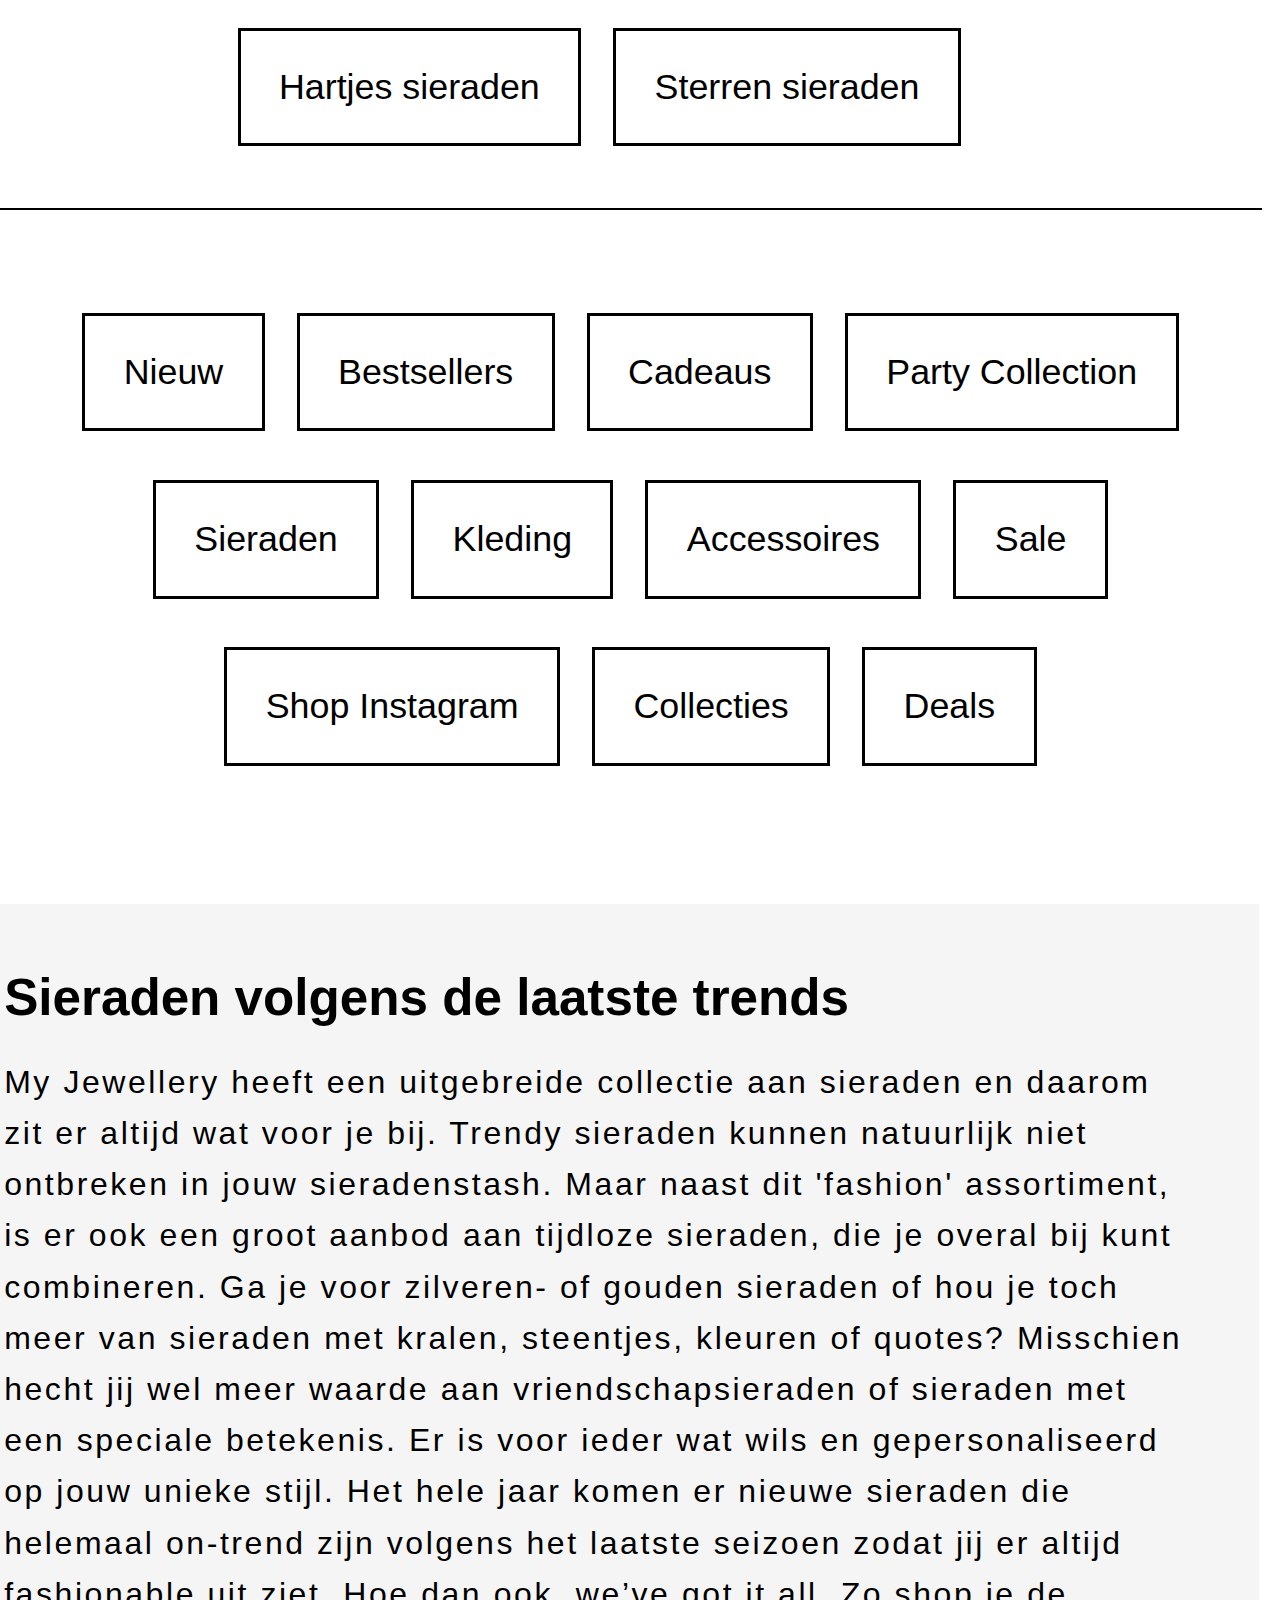
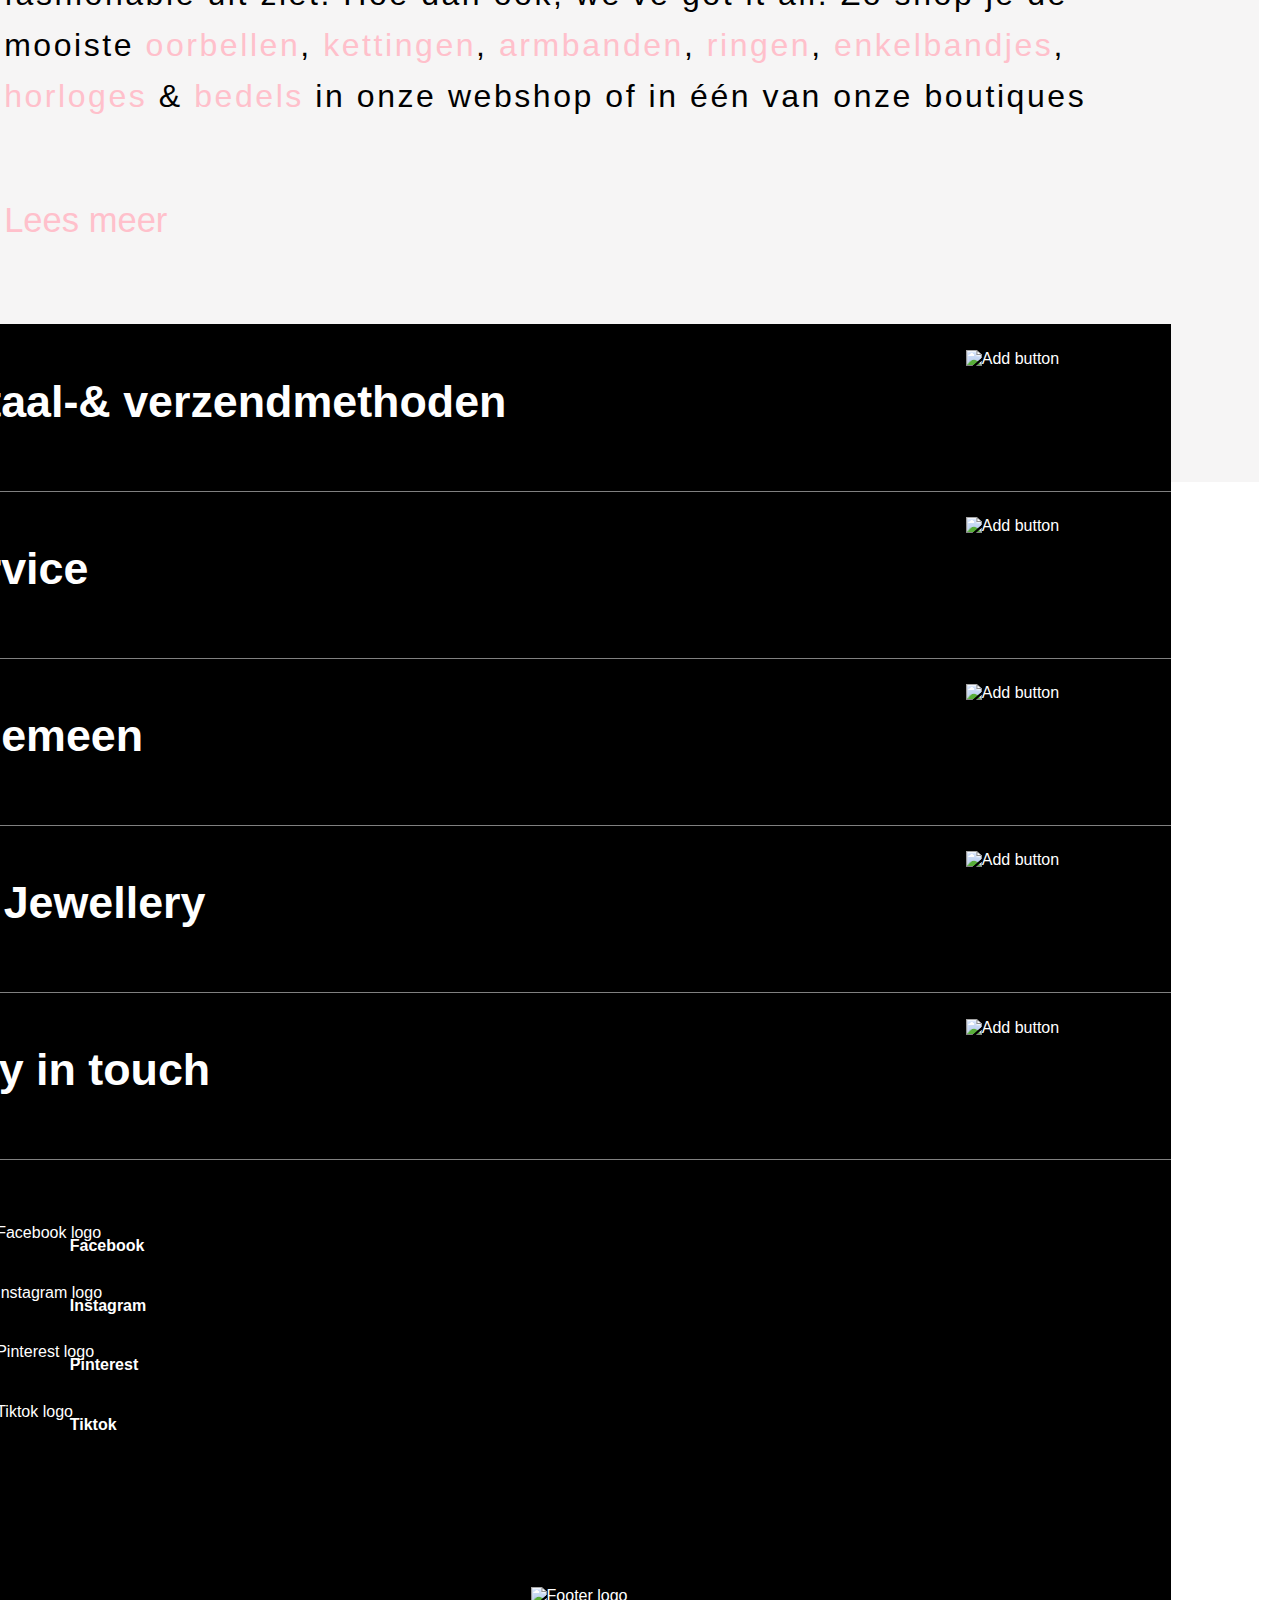
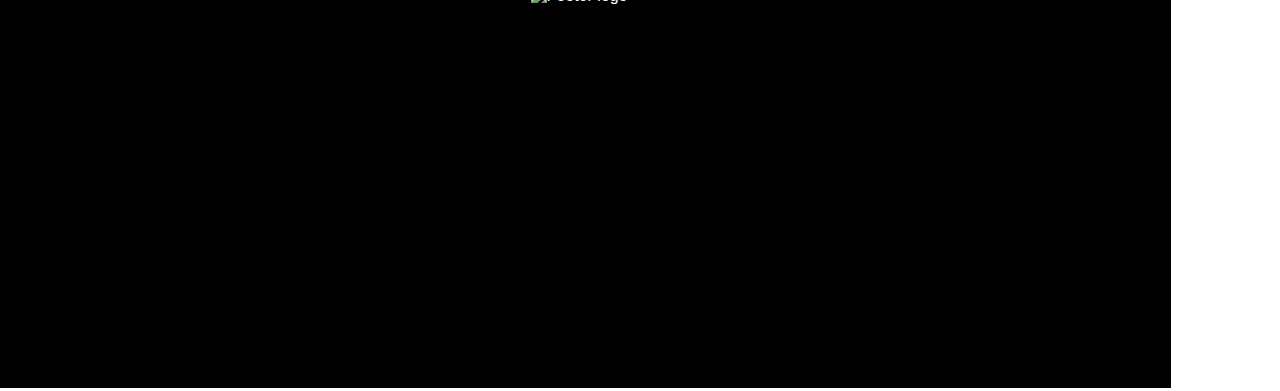
==== commit 262f389a: "Add files via upload" ====
--- a/Detailpagina.html
+++ b/Detailpagina.html
@@ -20,185 +20,267 @@
     <!-- DEZE REGEL IS VOOR DE FAVICON -->
 </head>
 
-<body>
-    <!-- HTML HEADER BEGINT HIER -->
-    <header>
-        <container>
-            <img src="images/Menu.png" alt="Menu" class="menu">
-            <img src="images/Search.png" alt="Search Logo" class="search">
-            <img src="Images/bel.png" alt="notificaties Logo" class="bel">
-            <a href="One%20homepage.html"><img src="Images/bel.png" alt="notificaties Logo" class="bel">
-                <img src="images/Logo.png" alt="Logo" class="logo"></a>
-            <div class="righttop">
-                <img src="images/Profiel.png" alt="Profiel Logo" class="profiel">
-                <img src="images/Heart.png" alt="Heart Logo" class="heart">
-                <img src="images/Bag.png" alt="Bag Logo" class="bag">
-            </div>
-        </container>
-        <div class="greyline"></div>
-    </header>
-
-    <body>
-        <p class="producten">1088 producten</p>
-        <p class="arrow">&lt;</p>
-        <p class="homegrey">Home /</p>
-        <p class="sieradengrey">Sieraden</p>
-        <div class="row1"><b>Oorbellen</b></div>
-        <div class="row2"><b>Kettingen</b></div>
-        <div class="row3"><b>Armbanden</b></div>
-        <div class="row4"><b>Ringen</b></div>
-        <p class="arrow2">&gt;</p>
-        <div class="row5">
-            <p class="row5p">Filteren</p>
-            <img src="Images/Filter.png" alt="filter symbol" class="filter">
+<!-- HTML HEADER BEGINT HIER -->
+<header>
+    <section>
+        <img src="images/Menu.png" alt="Menu">
+        <img src="images/Search.png" alt="Search Logo">
+        <img src="Images/bel.png" alt="notificaties Logo">
+        <a href="One%20homepage.html">
+            <img src="images/Logo.png" alt="Logo" class="logo"></a>
+        <div>
+            <img src="images/Profiel.png" alt="Profiel Logo" class="profiel">
+            <img src="images/heart.svg" alt="Heart Logo">
+            <img src="images/Bag.png" alt="Bag Logo">
         </div>
-
-        <!-- HIER KOMEN ALLE PLAATJES IN GRID -->
-
-        <div class="row6">
-            <p class="row6p">Meer producten weergeven</p>
-            <img src="Images/Reload.png" alt="reload logo" class="reload">
-        </div>
-        <img src="Images/voortgangbalkje.png" alt="Voortgangs balk" class="vgb">
-        <p class="vandeproducten">28/1088 producten</p>
-        <ul class="filterrow1">
-            <li>
-                <div class="filterrow1b">Oorbellen</div>
-            </li>
-            <li>
-                <div class="filterrow1b">Kettingen</div>
-            </li>
-             <li>
-                <div class="filterrow1b">Armbanden</div>
-            </li>
-             <li>
-                <div class="filterrow1b">Ringen</div>
-            </li>
-             <li>
-                <div class="filterrow1b">Bedels</div>
-            </li>
-             <li>
-                <div class="filterrow1b">Horloges</div>
-            </li>
-            <li>
-                <div class="filterrow1b">DIY sieraden</div>
-            </li>
-            <li>
-                <div class="filterrow1b">Initiale sieraden</div>
-            </li>
-            <li>
-                <div class="filterrow1b">Sterrenbeeld sieraden</div>
-            </li>
-            <li>
-                <div class="filterrow1b">925 Sterling silver</div>
-            </li>
-            <li>
-                <div class="filterrow1b">Enkelbandjes</div>
-            </li>
-            <li>
-                <div class="filterrow1b">Hartjes sieraden</div>
-            </li>
-            <li>
-                <div class="filterrow1b">Sterren sieraden</div>
+    </section>
+    <div class="greyline"></div>
+</header>
+
+
+<main id="detail">
+    <section>
+        <article id="headerdetail">
+            <h3>1088 producten</h3>
+            <div>&lt;</div>
+            <p>Home /</p>
+            <h2>Sieraden</h2>
+        </article>
+
+        <article id="filter">
+            <p><b>Oorbellen</b></p>
+            <p><b>Kettingen</b></p>
+            <p><b>Armbanden</b></p>
+            <p><b>Ringen</b></p>
+            <div>&gt;</div>
+        </article>
+
+        <article id="row5">
+            <h4>Filteren &amp; Sorteren </h4>
+            <img src="Images/Filter.png" alt="filter symbol">
+        </article>
+    </section>
+
+    <!-- HIER KOMEN ALLE PLAATJES IN GRID -->
+    <section id="section2d">
+        <article id="articled1">
+            <h3>We denken dat je deze items leuk vindt, :</h3>
+            <ul id="uldetail1">
+                <li id="lidetail1">
+                    <img src="Images/bolletje1.png" alt="Ketting met bolletjes">
+                    <img src="Images/bolletje2.jpg" alt="Ketting met bolletjes 2" class="bolletje2">
+                </li>
+                <li id="lidetail1">
+                    <img src="Images/vlinder1.png" alt="Ketting met vlinders">
+                    <img src="Images/vlinder2.jpg" alt="Ketting met vlinders 2" class="vlinder2">
+                </li>
+            </ul>
+            <p>Ketting grote bolletjes</p>
+            <p><b>€ 19.95</b></p>
+            <p>Ketting vlindertjes</p>
+            <p><b>€ 19.95</b></p>
+            <div> &gt;</div>
+            <div> &lt;</div>
+        </article>
+        <article id="articled2">
+            <ul id="uldetail2">
+                <li id="lidetail2">
+                    <img src="Images/detailsieraad1.png" alt="Goude ketting, letter M">
+                    <img src="Images/Detailsieraad1b.jpg" alt="Goude ketting, letter M" class="detailsieraad1b">
+                    <h5>Ketting chunky initials</h5>
+                    <p><b>€ 27,95</b></p>
+                    <div id="goldd1"></div>
+                    <div id="zilverd1"></div>
+                </li>
+             <li id="lidetail2">
+                 <img src="Images/detailsieraad2.png" alt="Zilvere ring, hart steen">
+                 <img src="Images/Detailsieraad2b.png" alt="Zilvere ring, hart steen"
+                 class="detailsieraad2b">
+                 <h5>Ring - Sprakle Edition</h5>
+                 <p><b>€ 29,95</b></p>
+                 <div id="goldd2"></div>
+                 <div id="zilverd2"></div>
+                 <img src="Images/colorwheel.png" alt="colorwheel" class="colorwheel1">
+             </li>
+             <li id="lidetail2">
+                 <img src="Images/detailsieraad3.png" alt="Zilvere Armband, geboorte symbool">
+                    <img src="Images/Detailsieraad3b.png" alt="Zilvere Armband, geboorte symbool" class="detailsieraad3b">
+                 <h5>Geboortemaand armband de...</h5>
+                 <p><b>€ 17,95</b></p>
+                 <div id="goldd3"></div>
+                 <div id="zilverd3"></div>
+                 <img src="Images/colorwheel.png" alt="colorwheel" class="colorwheel2">
+             </li>
+             <li id="lidetail2">
+                 <img src="Images/detailsieraad4.png" alt="Zilvere ketting, sterren sluiting">
+                 <img src="Images/Detailsieraad4b.png" alt="Zilvere ketting, sterren sluiting"
+                 class="detailsieraad4b">
+                 <h5>Ketting ster sluiting</h5>
+                 <p><b>€ 19,95</b></p>
+                 <div id="goldd4"></div>
+                 <div id="zilverd4"></div>
+             </li>
+             <li id="lidetail2">
+                 <img src="Images/detailsieraadkopje.png" alt="Giftfinder kopje">
+                 <a>Doe de test</a>
+             </li>
+             <li id="lidetail2">
+                 <img src="Images/detailsieraad5.png" alt="Goude armband, Letter M">
+                  <img src="Images/Detailsieraad5b.jpg" alt="Zilvere ketting, sterren sluiting"
+                 class="detailsieraad5b">
+                 <h5>Armband chunky initials </h5>
+                 <p><b>€ 19,95</b></p>
+                 <div id="goldd5"></div>
+                 <div id="zilverd5"></div>
+             </li> 
+            </ul>
+        </article>
+    </section>
+    <section>
+        <article id="row6">
+            <h4>Meer producten weergeven</h4>
+            <img src="Images/Reload.png" alt="reload logo">
+        </article>
+        <article id="voortgang">
+            <img src="Images/voortgangbalkje.png" alt="Voortgangs balk">
+            <h3>28/1088 producten</h3>
+        </article>
+    </section>
+    <section>
+        <ul id="filterrow1">
+            <li>
+                <p>Oorbellen</p>
+            </li>
+            <li>
+                <p>Kettingen</p>
+            </li>
+            <li>
+                <p>Armbanden</p>
+            </li>
+            <li>
+                <p>Ringen</p>
+            </li>
+            <li>
+                <p>Bedels</p>
+            </li>
+            <li>
+                <p>Horloges</p>
+            </li>
+            <li>
+                <p>DIY sieraden</p>
+            </li>
+            <li>
+                <p>Initiale sieraden</p>
+            </li>
+            <li>
+                <p>Sterrenbeeld sieraden</p>
+            </li>
+            <li>
+                <p>925 Sterling silver</p>
+            </li>
+            <li>
+                <p>Enkelbandjes</p>
+            </li>
+            <li>
+                <p>Hartjes sieraden</p>
+            </li>
+            <li>
+                <p>Sterren sieraden</p>
             </li>
         </ul>
         <div class="blackline"></div>
-        <lu class="filterrow2">
-            <li>
-                <div class="filterrow1c">Nieuw</div>
-            </li>
-            <li>
-                <div class="filterrow1c">Bestsellers</div>
-            </li>
-            <li>
-                <div class="filterrow1c">Cadeaus</div>
-            </li>
-            <li>
-                <div class="filterrow1c">Party Collection</div>
-            </li>
-            <li>
-                <div class="filterrow1c">Sieraden</div>
-            </li>
-            <li>
-                <div class="filterrow1c">Kleding</div>
-            </li>
-            <li>
-                <div class="filterrow1c">Accessoires</div>
-            </li>
-            <li>
-                <div class="filterrow1c">Sale</div>
-            </li>
-            <li>
-                <div class="filterrow1c">Shop Instagram</div>
-            </li>
-            <li>
-                <div class="filterrow1c">Collecties</div>
-            </li>
-            <li>
-                <div class="filterrow1c">Deals</div>
+        <lu id="filterrow2">
+            <li>
+                <p>Nieuw</p>
+            </li>
+            <li>
+                <p>Bestsellers</p>
+            </li>
+            <li>
+                <p>Cadeaus</p>
+            </li>
+            <li>
+                <p>Party Collection</p>
+            </li>
+            <li>
+                <p>Sieraden</p>
+            </li>
+            <li>
+                <p>Kleding</p>
+            </li>
+            <li>
+                <p>Accessoires</p>
+            </li>
+            <li>
+                <p>Sale</p>
+            </li>
+            <li>
+                <p>Shop Instagram</p>
+            </li>
+            <li>
+                <p>Collecties</p>
+            </li>
+            <li>
+                <p>Deals</p>
             </li>
         </lu>
-        <article class="greydetail">
-            <h4 class="h4detail">Sieraden volgens de laatste trends</h4>
-            <p class="Sieradentrend">
-                My Jewellery heeft een uitgebreide collectie aan sieraden en daarom zit er altijd wat voor je bij. Trendy sieraden kunnen natuurlijk niet ontbreken in jouw sieradenstash. Maar naast dit 'fashion' assortiment, is er ook een groot aanbod aan tijdloze sieraden, die je overal bij kunt combineren. Ga je voor zilveren- of gouden sieraden of hou je toch meer van sieraden met kralen, steentjes, kleuren of quotes? Misschien hecht jij wel meer waarde aan vriendschapsieraden of sieraden met een speciale betekenis. Er is voor ieder wat wils en gepersonaliseerd op jouw unieke stijl. Het hele jaar komen er nieuwe sieraden die helemaal on-trend zijn volgens het laatste seizoen zodat jij er altijd fashionable uit ziet. Hoe dan ook, we’ve got it all. Zo shop je de mooiste <span class="pink">oorbellen</span>, <span class="pink">kettingen</span>, <span class="pink">armbanden</span>, <span class="pink">ringen</span>, <span class="pink">enkelbandjes</span>, <span class="pink">horloges</span> &amp; <span class="pink">bedels</span> in onze webshop of in één van onze boutiques
+    </section>
+    <section>
+        <article id="tekstd">
+            <h4>Sieraden volgens de laatste trends</h4>
+            <p id="tekstdp">
+                My Jewellery heeft een uitgebreide collectie aan sieraden en daarom zit er altijd wat voor je bij. Trendy sieraden kunnen natuurlijk niet ontbreken in jouw sieradenstash. Maar naast dit 'fashion' assortiment, is er ook een groot aanbod aan tijdloze sieraden, die je overal bij kunt combineren. Ga je voor zilveren- of gouden sieraden of hou je toch meer van sieraden met kralen, steentjes, kleuren of quotes? Misschien hecht jij wel meer waarde aan vriendschapsieraden of sieraden met een speciale betekenis. Er is voor ieder wat wils en gepersonaliseerd op jouw unieke stijl. Het hele jaar komen er nieuwe sieraden die helemaal on-trend zijn volgens het laatste seizoen zodat jij er altijd fashionable uit ziet. Hoe dan ook, we’ve got it all. Zo shop je de mooiste <span>oorbellen</span>, <span>kettingen</span>, <span>armbanden</span>, <span>ringen</span>, <span>enkelbandjes</span>, <span>horloges</span> &amp; <span>bedels</span> in onze webshop of in één van onze boutiques
             </p>
-            <a class="trendleesmeer">Lees meer</a>
-        </article>
-
-
-
-
-    </body>
-
-    <footer>
-        <ul class="footerul2">
-            <li>
-                <div>
-                    <h5><b>Betaal-&amp; verzendmethoden</b></h5>
-                    <a><img src="images/Add.png" alt="Add button" class="add"></a>
-                </div>
-            </li>
-            <li>
-                <div>
-                    <h5><b>Service</b></h5>
-                    <a><img src="images/Add.png" alt="Add button" class="add"></a>
-                </div>
-            </li>
-            <li>
-                <div>
-                    <h5><b>Algemeen</b></h5>
-                    <a><img src="images/Add.png" alt="Add button" class="add"></a>
-                </div>
-            </li>
-            <li>
-                <div>
-                    <h5><b>My Jewellery</b></h5>
-                    <a><img src="images/Add.png" alt="Add button" class="add"></a>
-                </div>
-            </li>
-            <li>
-                <div>
-                    <h5><b>Stay in touch</b></h5>
-                    <a><img src="images/Add.png" alt="Add button" class="add"></a>
-                </div>
-            </li>
-            <li>
-                <img src="images/Facebook.png" alt="Facebook logo" class="Facebook">
+            <a class="leesm">Lees meer</a>
+        </article>
+    </section>
+
+
+
+</main>
+
+<footer id="footerd">
+    <ul>
+        <li>
+            <a><img src="images/Add.png" alt="Add button"></a>
+            <h5><b>Betaal-&amp; verzendmethoden</b></h5>
+        </li>
+        <li>
+            <a><img src="images/Add.png" alt="Add button"></a>
+            <h5><b>Service</b></h5>
+        </li>
+        <li>
+            <a><img src="images/Add.png" alt="Add button"></a>
+            <h5><b>Algemeen</b></h5>
+        </li>
+        <li>
+            <a><img src="images/Add.png" alt="Add button"></a>
+            <h5><b>My Jewellery</b></h5>
+        </li>
+        <li>
+            <a><img src="images/Add.png" alt="Add button"></a>
+            <h5><b>Stay in touch</b></h5>
+        </li>
+        <articel>
+            <li>
+                <img src="images/Facebook.png" alt="Facebook logo">
                 <p><b>Facebook</b></p>
             </li>
             <li>
-                <img src="images/Instagram.png" alt="Instagram logo" class="Instagram">
+                <img src="images/Instagram.png" alt="Instagram logo">
                 <p><b>Instagram</b></p>
             </li>
             <li>
-                <img src="images/Pinterest_logo.png" alt="Pinterest logo" class="Pinterest">
+                <img src="images/Pinterest_logo.png" alt="Pinterest logo">
                 <p><b>Pinterest</b></p>
             </li>
             <li>
-                <img src="images/Tiktok.png" alt="Tiktok logo" class="tiktok">
+                <img src="images/Tiktok.png" alt="Tiktok logo">
                 <p><b>Tiktok</b></p>
             </li>
-        </ul>
-        <img src="images/Logo.png" alt="Footer logo" class="footer logo">
-    </footer>
+        </articel>
+        <div>
+            <img src="images/footerlogo.png" alt="Footer logo">
+        </div>
+    </ul>
+</footer>
--- a/Style/Style.css
+++ b/Style/Style.css
@@ -2,12 +2,17 @@
     font-family: 'https://fonts.googleapis.com/css2?family=Work+Sans:wght@400;600&display=swap', sans-serif;
 }
 
-.menu {
+/* HIER BEGINT DE OPMAAK VAN DE HEADER */
+
+/* header menu img */
+header section:nth-of-type(1) img:nth-of-type(1) {
     height: 9vw;
     cursor: pointer;
 }
 
-.search {
+
+/*header search img  */
+header section:nth-of-type(1) img:nth-of-type(2) {
     position: absolute;
     height: 6vw;
     margin-left: 2vw;
@@ -15,7 +20,8 @@
     cursor: pointer;
 }
 
-.bel {
+/* header bel img */
+header section:nth-of-type(1) img:nth-of-type(3) {
     position: absolute;
     height: 10vw;
     margin-left: 8vw;
@@ -23,7 +29,8 @@
     cursor: pointer;
 }
 
-.logo {
+/* header logo img */
+header section:nth-of-type(1) a img {
     position: absolute;
     height: 8vw;
     width: 18vw;
@@ -32,36 +39,52 @@
     cursor: pointer;
 }
 
-.profiel {
+/* header profiel img */
+header section:nth-of-type(1) div img:nth-of-type(1) {
     height: 7vw;
     margin: 1vw;
     cursor: pointer;
 }
 
-.heart {
+/* header heart img */
+header section:nth-of-type(1) div img:nth-of-type(2) {
+    right: 13vw;
+    height: 5.5vw;
+    margin: 1vw;
+    cursor: pointer;
+}
+
+header section:nth-of-type(1) div img:nth-of-type(2):hover {
+    right: 13vw;
+    height: 5.5vw;
+    margin: 1vw;
+    cursor: pointer;
+    fill: pink;
+}
+
+/* header bag img */
+header section:nth-of-type(1) div img:nth-of-type(3) {
+    right: 3vw;
     height: 7vw;
     margin: 1vw;
     cursor: pointer;
 }
 
-.bag {
-    height: 7vw;
-    margin: 1vw;
-    cursor: pointer;
-}
-
-.righttop {
+/* header div img flex */
+header section:nth-of-type(1) div {
     display: flex;
     flex-direction: row;
     margin-left: 65vw;
     margin-top: -9vw;
 }
 
-.black {
+/* header articel verzending */
+header articel {
     display: flex;
     background-color: black;
     margin: -2vw;
     margin-top: 1vw;
+    margin-left: -2.3vw;
     width: 100.2vw;
     height: 10vw;
     color: white;
@@ -69,30 +92,36 @@
     font-size: 4vw;
 }
 
-.gratis {
+/* header articel span */
+.pink {
+    color: pink;
+    cursor: pointer;
+}
+
+/* header articel p */
+header articel p {
     margin-left: 22vw;
     margin-top: 3vw;
 }
 
-.pink {
-    color: lightpink;
-    cursor: pointer;
-}
-
+/* header articel span hover */
 .pink:hover {
     text-decoration: underline;
 }
 
 /* HIER STAAN DE TEKST OPMAAK VAN DE MAIN */
 
-.Image1 {
+/* HIER BEGINT DE OPMAAK VAN SECTION 1 */
+
+main section:nth-of-type(1) img:nth-of-type(1) {
     height: 100%;
     width: 100.2vw;
     margin: -2vw;
     margin-top: 2vw;
-}
-
-.button1 {
+    margin-left: -2.3vw;
+}
+
+main section:nth-of-type(1) a {
     position: absolute;
     text-align: center;
     margin-left: 33vw;
@@ -104,32 +133,32 @@
     cursor: pointer;
 }
 
-.button1:hover {
+main section:nth-of-type(1) a:hover {
     background-color: pink;
     transition: 1s;
 }
 
-/* OPMAAK SECTION 2 */
-
-h1 {
+/* /* HIER BEGINT DE OPMAAK VAN SECTION 2 */
+*/ h1 {
     font-weight: normal;
     font-size: 4vw;
     margin-top: 2vw;
 }
 
-.catogorieen {
+main #section2 ul {
     list-style-type: none;
 }
 
-.blokhorloge {
+main #section2 li {
     background-color: #F6F4F5;
     margin-top: -2vw;
-    margin-left: -11vw;
+    margin-left: -13.2vw;
     margin-right: -2vw;
+    margin-bottom: 4vw;
     padding: 3vw 27vw;
 }
 
-.horlogenieuw {
+main #section2 p {
     position: absolute;
     margin-left: -20vw;
     font-size: 4vw;
@@ -139,24 +168,16 @@
     cursor: pointer;
 }
 
-.horlogenieuw:hover {
+main #section2 p:hover {
     color: pink;
     transition: 0.5s;
     cursor: pointer;
 }
 
-.horloge {
+main #section2 img {
     margin-left: 48vw;
     margin-top: -2vw;
     height: 20vw;
-}
-
-.blokoorbellen {
-    background-color: #F6F4F5;
-    margin-top: 1vw;
-    margin-left: -11vw;
-    margin-right: -2vw;
-    padding: 3vw 27vw;
 }
 
 .oorbellensieraden {
@@ -178,130 +199,11 @@
     cursor: pointer;
 }
 
-.oorbellen {
-    margin-left: 48vw;
-    margin-top: -2vw;
-    height: 20vw;
-}
-
-.blokjurk {
-    background-color: #F6F4F5;
-    margin-top: 1vw;
-    margin-left: -11vw;
-    margin-right: -2vw;
-    padding: 3vw 27vw;
-}
-
-.jurkkleding {
-    position: absolute;
-    margin-left: -20vw;
-    font-size: 4vw;
-    margin-top: 7vw;
-    text-decoration: none;
-    font-weight: 600;
-    cursor: pointer;
-}
-
-.jurkkleding:hover {
-    color: pink;
-    transition: 0.5s;
-    cursor: pointer;
-}
-
-.jurk {
-    margin-left: 48vw;
-    margin-top: -2vw;
-    height: 20vw;
-}
-
-.bloktas {
-    background-color: #F6F4F5;
-    margin-top: 1vw;
-    margin-left: -11vw;
-    margin-right: -2vw;
-    padding: 3vw 27vw;
-}
-
-.tasaccessoires {
-    position: absolute;
-    font-size: 4vw;
-    margin-left: -20vw;
-    margin-top: 7vw;
-    text-decoration: none;
-    font-weight: 600;
-    cursor: pointer;
-}
-
-.tasaccessoires:hover {
-    color: pink;
-    transition: 0.5s;
-    cursor: pointer;
-}
-
-.tas {
-    margin-left: 48vw;
-    margin-top: -2vw;
-    height: 20vw;
-}
-
-.blokketting {
-    background-color: #F6F4F5;
-    margin-top: 1vw;
-    margin-left: -11vw;
-    margin-right: -2vw;
-    padding: 3vw 27vw;
-}
-
-.kettingbestsellers {
-    position: absolute;
-    font-size: 4vw;
-    margin-left: -20vw;
-    margin-top: 7vw;
-    text-decoration: none;
-    font-weight: 600;
-    cursor: pointer;
-}
-
-.kettingbestsellers:hover {
-    color: pink;
-    transition: 0.5s;
-    cursor: pointer;
-}
-
-.ketting {
-    margin-left: 48vw;
-    margin-top: -2vw;
-    height: 20vw;
-}
-
-.blokinstagram {
-    background-color: #F6F4F5;
-    margin-top: 1vw;
-    margin-left: -11vw;
-    margin-right: -2vw;
-    padding: 1vw 27vw;
-}
-
-.instagramfoto {
-    font-size: 4vw;
-    position: absolute;
-    margin-left: -20vw;
-    margin-top: 8vw;
-    text-decoration: none;
-    font-weight: 600;
-    cursor: pointer;
-}
-
-.instagramfoto:hover {
-    color: pink;
-    transition: 0.5s;
-    cursor: pointer;
-}
-
-.girl {
-    margin-left: 48vw;
-    margin-top: 0vw;
-    height: 20vw;
+/* HIER BEGINT DE OPMAAK VAN SECTION 3 */
+
+main #section3 #ulhome2 {
+    list-style-type: none;
+    margin-left: -10vw;
 }
 
 h2 {
@@ -312,7 +214,8 @@
     justify-content: center;
 }
 
-.calander {
+/* calander img */
+main #section3 #lihome2:nth-of-type(1) img:nth-of-type(1) {
     display: block;
     height: 45vw;
     width: 31vw;
@@ -320,12 +223,14 @@
     margin-top: 2vw;
 }
 
-.container {
+/* container 1  */
+main #section3 #lihome2:nth-of-type(1) {
     position: absolute;
     width: 50%;
 }
 
-.container:hover .calander2 {
+/* container hover */
+main #section3 #lihome2:nth-of-type(1):hover .calander2 {
     opacity: 1;
 }
 
@@ -338,14 +243,16 @@
     opacity: 0;
 }
 
-.a2020 {
+/* title calander */
+main #section3 p:nth-of-type(1) {
     position: absolute;
     font-weight: 100;
     font-size: 3vw;
     margin-top: 48vw;
 }
 
-.gold {
+/* gold 1 */
+main section:nth-of-type(3) div:nth-of-type(1) {
     background-image: linear-gradient(to bottom left, goldenrod, gold);
     border-style: solid;
     border-width: 1.4px;
@@ -360,7 +267,8 @@
     margin-top: 48.5vw;
 }
 
-.silver {
+/* silver 1 */
+main section:nth-of-type(3) div:nth-of-type(2) {
     background-image: linear-gradient(to top left, gray, gainsboro);
     border-style: solid;
     border-width: 1.4px;
@@ -375,7 +283,8 @@
     margin-top: 48.5vw;
 }
 
-.giftcard {
+/* GIFTCARD IMG */
+main #section3 #lihome2:nth-of-type(2) img:nth-of-type(1) {
     position: absolute;
     height: 45vw;
     width: 31vw;
@@ -383,7 +292,8 @@
     margin-top: 2vw;
 }
 
-.mjg {
+/* GIFTCARD TITLE */
+main #section3 #lihome2:nth-of-type(2) p:nth-of-type(1) {
     position: absolute;
     font-weight: 100;
     font-size: 3vw;
@@ -391,35 +301,44 @@
     margin-left: 32vw;
 }
 
-.mjgprice {
-    position: relative;
-    margin-top: 1vw;
+/* PRIJS VAN GIFTCARD */
+main #section3 #lihome2:nth-of-type(2) p:nth-of-type(2) {
+    position: absolute;
+    margin-top: 321.5vw;
     margin-left: 32vw;
-    top: 53vw;
-}
-
-.al {
+    top: 60vw;
+    font-size: 3.5vw;
+    text-decoration: none;
+    font-weight: 500;
+}
+
+/* PRIJS VAN SIRAAD 3 */
+main #section3 p:nth-of-type(2) {
     position: absolute;
     font-weight: 100;
     font-size: 3vw;
-    margin-top: 41vw;
+    margin-top: 48vw;
     margin-left: 65vw;
 }
 
-.sieraad1 {
+/* SIERAAD 3 */
+main #section3 #lihome2:nth-of-type(3) img:nth-of-type(1) {
     position: absolute;
     height: 45vw;
     width: 31vw;
     margin-left: 64vw;
-    margin-top: -5.7vw;
-}
-
-.container1 {
+    margin-top: 2vw;
+}
+
+/* CONTAINER */
+main #section3 #lihome2:nth-of-type(3) {
     position: absolute;
     width: 50%;
 }
 
-.container1:hover .sieraad1b {
+
+/* CONTAINER HOVER */
+main #section3 #lihome2:nth-of-type(3):hover .sieraad1b {
     opacity: 1;
 }
 
@@ -428,17 +347,20 @@
     height: 45vw;
     width: 31vw;
     margin-left: 64vw;
-    margin-top: -5.7vw;
+    margin-top: 2vw;
     opacity: 0;
 }
 
-.alprice {
-    position: absolute;
+/* Prijs van al */
+main #section3 p:nth-of-type(3) {
+    position: absolute;
+    font-size: 3.5vw;
     margin-left: 65vw;
-    margin-top: 46vw;
-}
-
-.gold1 {
+    margin-top: 52.9vw;
+}
+
+/* gold 2 */
+main #section3 div:nth-of-type(3) {
     background-image: linear-gradient(to bottom left, goldenrod, gold);
     border-style: solid;
     border-width: 1.4px;
@@ -450,10 +372,11 @@
     width: 2vw;
     height: 2vw;
     margin-left: 86vw;
-    margin-top: 41.5vw;
-}
-
-.silver1 {
+    margin-top: 48.5vw;
+}
+
+/* silver 2 */
+main #section3 div:nth-of-type(4) {
     background-image: linear-gradient(to top left, gray, gainsboro);
     border-style: solid;
     border-width: 1.4px;
@@ -465,32 +388,47 @@
     width: 2vw;
     height: 2vw;
     margin-left: 90vw;
-    margin-top: 41.5vw;
-}
-
-
-.black1 {
+    margin-top: 48.5vw;
+}
+
+/* HIER BEGINT DE OPMAAK VAN SECTION 4 */
+
+/* black blok 1 */
+main section:nth-of-type(4) article:nth-of-type(1) {
+    position: relative;
     background-color: #302A2A;
     padding: 25vw 20vw;
-    margin-left: -2vw;
-    margin-top: 60vw;
-    width: 58vw;
-    display: flex;
-}
-
-.black1a {
+    margin-left: -2.3vw;
+    margin-top: 65vw;
+    width: 60vw;
+    height: 40vw;
+    display: flex;
+}
+
+/* black blok 1 img */
+main section:nth-of-type(4) article:nth-of-type(1) img {
+    position: relative;
+    height: 57vw;
+    margin-left: -16vw;
+    margin-top: -22vw;
+}
+
+/* black blok 1 a */
+main section:nth-of-type(4) article:nth-of-type(1) a {
     position: absolute;
     margin-top: 50vw;
     margin-left: 15vw;
     font-size: 3vw;
     font-weight: 600;
     background-color: white;
+    color: black;
     padding: 1vw 4vw;
     border-radius: 2px;
     cursor: pointer;
 }
 
-.black1p {
+/* black blok 1 p */
+main section:nth-of-type(4) article:nth-of-type(1) p {
     position: absolute;
     font-family: 'Dawning of a New Day', cursive;
     margin-top: 35vw;
@@ -499,35 +437,42 @@
     color: white;
 }
 
-.personaljewellery {
-    position: relative;
-    height: 57vw;
-    margin-left: -18vw;
-    margin-top: -22vw;
-}
-
-.black2 {
+/* black blok 2  */
+main section:nth-of-type(4) article:nth-of-type(2) {
+    position: relative;
     background-color: #302A2A;
     padding: 25vw 20vw;
-    margin-left: -2vw;
-    margin-top: 4vw;
-    width: 58vw;
-    display: flex;
-}
-
-.black1a {
+    margin-left: -2.3vw;
+    margin-top: 5vw;
+    width: 60vw;
+    height: 40vw;
+    display: flex;
+}
+
+/* black blok 2 img */
+main section:nth-of-type(4) article:nth-of-type(2) img {
+    position: relative;
+    height: 57vw;
+    margin-left: -16vw;
+    margin-top: -22vw;
+}
+
+/* black blok 2 a */
+main section:nth-of-type(4) article:nth-of-type(2) a {
     position: absolute;
     margin-top: 50vw;
     margin-left: 15vw;
     font-size: 3vw;
     font-weight: 600;
     background-color: white;
+    color: black;
     padding: 1vw 4vw;
     border-radius: 2px;
     cursor: pointer;
 }
 
-.black2p {
+/* black blok 2 p */
+main section:nth-of-type(4) article:nth-of-type(2) p {
     position: absolute;
     font-family: 'Dawning of a New Day', cursive;
     margin-top: 35vw;
@@ -536,29 +481,28 @@
     color: white;
 }
 
-.giftfinder {
-    position: relative;
-    height: 57vw;
-    margin-left: -18vw;
-    margin-top: -22vw;
-}
-
-.beige {
-    position: absolute;
+/* HIER BEGINT DE OPMAAK VAN SECTION 5 */
+
+/* beige blok */
+main section:nth-of-type(5) articel:nth-of-type(1) {
+    position: absolute;
+    z-index: -1;
     font-size: 2vw;
     background-color: #F5F1E8;
     padding: 2vw 5vw;
-    margin-left: -2vw;
+    margin-left: -2.3vw;
     margin-top: 2vw;
-    width: 88vw;
+    width: 90vw;
     height: 25vw;
 }
 
-.beigemargin {
+/* beige p */
+main section:nth-of-type(5) articel:nth-of-type(1) p {
     margin-top: -1vw;
 }
 
-.beigeknop {
+/* beige a */
+main section:nth-of-type(5) articel:nth-of-type(1) a {
     position: absolute;
     margin-top: 2vw;
     font-size: 2vw;
@@ -570,16 +514,18 @@
     cursor: pointer;
 }
 
-.fontbeige {
+/* fontbeige */
+main section:nth-of-type(5) div {
     background-color: white;
     border-radius: 250px;
     width: 30vw;
     height: 30vw;
     margin-left: 60vw;
-    margin-top: -17vw;
-}
-
-.ring {
+    margin-top: 0vw;
+}
+
+/* fontbeige div */
+main section:nth-of-type(5) div div {
     position: absolute;
     border-style: solid;
     border-width: 0.7px;
@@ -592,7 +538,8 @@
 
 /* BRON ROTATE: https://stackoverflow.com/questions/6028128/how-do-i-rotate-text-in-css */
 
-.ten {
+/* beige ten */
+main section:nth-of-type(5) div p:nth-of-type(1) {
     position: absolute;
     font-weight: 800;
     font-size: 10vw;
@@ -604,7 +551,8 @@
     text-shadow: 2px 2px black;
 }
 
-.korting {
+/* beige korting  */
+main section:nth-of-type(5) div p:nth-of-type(2) {
     position: absolute;
     font-weight: 300;
     font-size: 5vw;
@@ -614,14 +562,18 @@
     margin-top: 17vw;
 }
 
-.styledby {
+/* HIER BEGINT DE OPMAAK VAN SECTION 6 */
+
+/* section 6 h2 */
+main section:nth-of-type(6) h2 {
     position: relative;
     font-size: 5vw;
     margin-left: -40vw;
-    margin-top: 34vw;
-}
-
-.joinc {
+    margin-top: 12vw;
+}
+
+/* section 6 p */
+main section:nth-of-type(6) p {
     position: relative;
     display: flex;
     justify-content: center;
@@ -629,74 +581,83 @@
     margin-top: 3vw;
 }
 
-.styled1 {
+/* section 6 img1 */
+main section:nth-of-type(6) img:nth-of-type(1) {
     position: absolute;
     list-style-type: none;
     height: 50vw;
     margin-top: 0vw;
-    margin-left: -2vw;
-}
-
-.styled2 {
+    margin-left: -2.3vw;
+}
+
+/* section 6 img2 */
+main section:nth-of-type(6) img:nth-of-type(2) {
     position: relative;
     list-style-type: none;
     height: 50vw;
     margin-top: 0vw;
-    margin-left: 39vw;
-}
-
-.styled3 {
+    margin-left: 38.7vw;
+}
+
+/* section 6 img3 */
+main section:nth-of-type(6) img:nth-of-type(3) {
     position: relative;
     list-style-type: none;
     height: 50vw;
-    margin-top: -53vw;
-    top: -3.8vw;
-    margin-left: 80vw;
-}
-
-
-.headersocialvolgers {
+    margin-top: -70vw;
+    top: -5vw;
+    margin-left: 79.7vw;
+}
+
+/* HIER BEGINT DE OPMAAK VAN SECTION 7  */
+
+/* socials h5 */
+main section:nth-of-type(7) h5 {
     position: relative;
     margin-top: -1vw;
     font-size: 3vw;
-    margin-left: 3vw;
-}
-
-.socialvolgers {
-    position: relative;
-    margin-top: 10vw;
+    margin-left: -2vw;
+}
+
+/* social p */
+main section:nth-of-type(7) p {
+    position: relative;
+    margin-top: 2vw;
+    margin-bottom: 8vw;
     font-size: 3vw;
     margin-left: 4vw;
     line-height: 1.6;
 }
 
-.blog {
+/* HIER BEGINT DE OPMAAK VAN SECTION 8 */
+
+/* blog article */
+main section:nth-of-type(8) articel {
     position: absolute;
     background-color: #F2E1D9;
-    margin-left: -2vw;
-    width: 95vw;
+    margin-left: -2.3vw;
+    width: 95.3vw;
     height: 30vw;
     padding: 2vw;
 }
 
-.headerblog {
+/* blog h3 */
+main section:nth-of-type(8) h3 {
     font-weight: 500;
     font-family: monospace;
     font-size: 4vw;
     margin-left: 2vw;
 }
 
-.blogtekst {
+/* blog p */
+main section:nth-of-type(8) articel p {
     font-size: 2.3vw;
     margin-left: 2vw;
     margin-top: -2vw;
 }
 
-.blogtekst2 {
-    margin-top: -2vw;
-}
-
-.blogknop {
+/* blog a */
+main section:nth-of-type(8) articel a {
     position: absolute;
     margin-left: 2vw;
     margin-top: 4vw;
@@ -708,59 +669,108 @@
     cursor: pointer;
 }
 
-.sieraden6 {
+/* blog img */
+main section:nth-of-type(8) articel img {
     position: absolute;
     height: 34vw;
-    margin-left: 49vw;
+    margin-left: 49.3vw;
     margin-top: -20.5vw;
 }
 
-.ntmy {
-    position: relative;
-    margin-top: 45vw;
+/* HIER BEGINT DE OPMAAK VAN SECTION 9 */
+
+/* section 9 h4 */
+main section:nth-of-type(9) {
+    position: relative;
+    margin-top: 49vw;
     font-size: 4.9vw;
     margin-left: -1.8vw;
 }
 
-.ntmy2 {
-    position: relative;
-    margin-top: -5vw;
+/* section 9 h5 */
+main section:nth-of-type(9) h5 {
+    position: relative;
+    margin-top: -4vw;
     font-size: 4vw;
-    margin-left: -1.8vw;
     font-weight: 600;
 }
 
-.ntmy3 {
+/* section 9 p  */
+main section:nth-of-type(9) p {
+    position: relative;
+    margin-top: -2vw;
+    font-size: 3vw;
+    line-height: 1.6;
+}
+
+/* section 9 a  */
+main section:nth-of-type(9) a {
     position: relative;
     margin-top: -1vw;
     font-size: 3vw;
-    margin-left: -1.8vw;
-    line-height: 1.6;
-}
-
-.leesmeer {
-    position: relative;
-    margin-top: -1vw;
-    font-size: 3vw;
-    margin-left: 1vw;
     color: pink;
     cursor: pointer;
 }
 
-.footerul {
+footer ul {
     background-color: black;
     list-style-type: none;
     color: white;
-    margin-top: 12vw;
+    margin-top: 10vw;
     margin-left: -2vw;
+    margin-bottom: -2vw;
     width: 90vw;
-}
-
-.add {
-    position: relative;
-    margin-left: 70vw;
-    margin-top: -4vw;
-    height: 10vw;
+    height: 130vw;
+}
+
+footer ul h5 {
+    position: relative;
+    font-size: 3.5vw;
+    margin-top: -1vw;
+    top: -8vw;
+    margin-bottom: -11vw;
+    margin-left: -7vw;
+    padding: 5vw 0vw;
+    border-bottom: solid 0.3px grey;
+}
+
+footer ul img {
+    position: relative;
+    margin-left: 74vw;
+    margin-top: 3vw;
+    top: 2vw;
+    height: 8vw;
+    display: flex;
+    justify-content: center;
+    align-content: flex-end;
+}
+
+footer p {
+    margin-left: 4vw;
+    margin-top: 1vw;
+}
+
+footer p:hover {
+    text-decoration: underline;
+}
+
+footer articel img {
+    margin-left: -3vw;
+    z-index: 2;
+    position: relative;
+    margin-top: -7vw;
+    top: 8vw;
+    height: 8vw;
+    display: flex;
+    justify-content: center;
+    align-content: flex-start;
+}
+
+footer div img {
+    height: 2vw;
+    z-index: 1;
+    margin-left: 40vw;
+    margin-top: 10vw;
 }
 
 /* HIER BEGINT DE OPMAAK VAN DE DETAIL PAGINA */
@@ -773,122 +783,68 @@
     width: 100vw;
 }
 
-.producten {
+/* PRODUCTEN AANTAL */
+#headerdetail h3 {
     color: grey;
     font-size: 2.9vw;
+    font-weight: 100;
     display: flex;
     justify-content: flex-end;
     margin-top: 4vw;
 }
 
-.arrow {
+/* PIJL NAAR LINKS */
+#headerdetail div {
     font-size: 8vw;
     font-family: monospace;
     margin-top: -5vw;
     cursor: pointer;
 }
 
-.arrow:hover {
+/* PIJL NAAR LINKS HOVER */
+#headerdetail div:hover {
     color: pink;
     transition: 0.5s;
     cursor: pointer;
 }
 
-.homegrey {
+/* HOME */
+main #headerdetail:nth-of-type(1) p {
     color: grey;
     font-size: 2.9vw;
-    margin-top: -18vw;
+    margin-top: -10.5vw;
     margin-left: 8vw;
 }
 
-.sieradengrey {
+/* SIERADEN */
+#headerdetail h2 {
     font-size: 5vw;
     margin-top: -1vw;
-    margin-left: 8vw;
+    margin-left: -60vw;
     font-family: serif;
 }
 
-.row1 {
-    position: absolute;
+#filter {
+    display: flex;
+    flex-direction: row;
+    justify-content: space-between;
+}
+
+#filter p {
     border-style: solid;
     border-color: lightgray;
     border-width: 0.25vw;
     border-radius: 4px;
     padding: 2.8vw 2.5vw;
     margin-top: 0vw;
-    margin-left: -1vw;
+    margin-left: 2vw;
     width: 17vw;
     font-weight: 800;
     font-size: 3vw;
     cursor: pointer;
 }
 
-.row1:hover {
-    color: pink;
-    transition: 0.5s;
-}
-
-.row2 {
-    position: absolute;
-    border-style: solid;
-    border-color: lightgray;
-    border-width: 0.25vw;
-    border-radius: 4px;
-    padding: 2.8vw 2.5vw;
-    margin-top: 0vw;
-    margin-left: 23vw;
-    width: 16vw;
-    font-weight: 800;
-    font-size: 3vw;
-    cursor: pointer;
-}
-
-.row2:hover {
-    color: pink;
-    transition: 0.5s;
-}
-
-.row3 {
-    position: absolute;
-    border-style: solid;
-    border-color: lightgray;
-    border-width: 0.25vw;
-    border-radius: 4px;
-    padding: 2.8vw 2.5vw;
-    margin-top: -0vw;
-    margin-left: 46vw;
-    width: 19vw;
-    font-weight: 800;
-    font-size: 3vw;
-    cursor: pointer;
-}
-
-.row3:hover {
-    color: pink;
-    transition: 0.5s;
-}
-
-.row4 {
-    position: absolute;
-    border-style: solid;
-    border-color: lightgray;
-    border-width: 0.25vw;
-    border-radius: 4px;
-    padding: 2.8vw 2.5vw;
-    margin-top: -0vw;
-    margin-left: 72vw;
-    width: 12vw;
-    font-weight: 800;
-    font-size: 3vw;
-    cursor: pointer;
-}
-
-.row4:hover {
-    color: pink;
-    transition: 0.5s;
-}
-
-.arrow2 {
+#filter div {
     position: absolute;
     font-size: 8vw;
     font-family: monospace;
@@ -902,52 +858,663 @@
     cursor: pointer;
 }
 
-.arrow2:hover {
+#filter div:hover {
     color: pink;
     transition: 0.5s;
     cursor: pointer;
 }
 
-.row5 {
+#row5 {
     position: absolute;
     border-style: solid;
     border-color: lightgray;
     border-width: 0.25vw;
     border-radius: 4px;
     height: 10vw;
-    margin-top: 12vw;
+    margin-top: 1vw;
     margin-left: -1vw;
     width: 95vw;
     font-size: 4vw;
     cursor: pointer;
 }
 
-.row5p:hover {
+#row5 h4:hover {
     color: pink;
     transition: 0.5s;
 }
 
-.filter {
+#row5 img {
     position: absolute;
     height: 8vw;
-    margin-left: 50vw;
-    margin-top: -10vw;
-}
-
-.row5p {
-    margin-left: 36vw;
+    width: 8vw;
+    margin-left: 61vw;
+    margin-top: -11vw;
+}
+
+#row5 h4 {
+    margin-left: 29vw;
     margin-top: 3vw;
-}
-
-.row6 {
-    position: absolute;
+    font-weight: 100;
+    font-size: 3.8vw;
+}
+
+/* SECTION 2 */
+/* WIJ DENKEN DAT JE DEZE ITEMS LEUK VINDT */
+main #section2d {
+    margin-left: -2.3vw;
+    position: absolute;
+    margin-top: 17vw;
+    background-color: #E9B9C4;
+    padding: 2vw 2vw;
+    width: 100vw;
+    height: 94vw;
+}
+
+/* SECTION 2 H3 */
+main #section2d h3 {
+    margin-top: 1vw;
+    color: white;
+    text-align: center;
+    font-size: 4.5vw;
+
+}
+
+/* SECTION 2 UL */
+main #section2d ul {
+    list-style-type: none;
+}
+
+/* SECTION 2 TEKST BOLLETJE */
+main #section2d p:nth-of-type(1) {
+    position: absolute;
+    z-index: 2;
+    margin-top: 75vw;
+    font-size: 2.7vw;
+}
+
+/* SECTION 2 PRIJS BOLLETJE */
+main #section2d p:nth-of-type(2) {
+    position: absolute;
+    z-index: 2;
+    margin-top: 80vw;
+    font-size: 3vw;
+    font-weight: 800;
+}
+
+/* SECTION 2 TEKST VLINDER */
+main #section2d p:nth-of-type(3) {
+    position: absolute;
+    z-index: 2;
+    margin-top: 75vw;
+    font-size: 2.7vw;
+    margin-left: 49.3vw;
+}
+
+/* SECTION 2 PRIJS VLINDER */
+main #section2d #articled1 p:nth-of-type(4) {
+    position: absolute;
+    z-index: 2;
+    margin-top: 79.5vw;
+    font-size: 3vw;
+    font-weight: 800;
+    margin-left: 49.3vw;
+}
+
+/* SECTION 2 PIJL RECHTS */
+main #section2d #articled1 div:nth-of-type(1) {
+    position: absolute;
+    z-index: 2;
+    font-family: monospace;
+    background-color: white;
+    padding: 3vw 2.5vw;
+    border-radius: 5px;
+    margin-top: 32vw;
+    margin-left: 90.9vw;
+}
+
+/* SECTION 2 PIJL LINKS */
+main #section2d #articled1 div:nth-of-type(2) {
+    position: absolute;
+    z-index: 2;
+    font-family: monospace;
+    background-color: white;
+    padding: 3vw 2.5vw;
+    border-radius: 5px;
+    margin-top: 32vw;
+    margin-left: -1.8vw;
+}
+
+/* AFBEELDING BOLLETJE */
+main #section2d #articled1 #uldetail1 #lidetail1:nth-of-type(1) img:nth-of-type(1) {
+    position: absolute;
+    height: 74vw;
+    margin-left: -11.5vw;
+    margin-top: -1vw;
+}
+
+/* CONTAINER */
+main #section2d #articled1 #uldetail1 #lidetail1:nth-of-type(1) {
+    position: absolute;
+    width: 50%;
+}
+
+
+/* CONTAINER HOVER */
+main #section2d #articled1 #uldetail1 #lidetail1:nth-of-type(1):hover .bolletje2 {
+    opacity: 1;
+}
+
+.bolletje2 {
+    position: absolute;
+    height: 74vw;
+    margin-left: -11.5vw;
+    margin-top: -1vw;
+    opacity: 0;
+}
+
+/* AFBEELDING VLINDER */
+main #section2d #articled1 #uldetail1 #lidetail1:nth-of-type(2) img:nth-of-type(1) {
+    position: absolute;
+    height: 74vw;
+    margin-left: 37.5vw;
+    margin-top: -1vw;
+}
+
+/* CONTAINER */
+main #section2d #articled1 #uldetail1 #lidetail1:nth-of-type(2) {
+    position: absolute;
+    width: 50%;
+}
+
+
+/* CONTAINER HOVER */
+main #section2d #articled1 #uldetail1 #lidetail1:nth-of-type(2):hover .vlinder2 {
+    opacity: 1;
+}
+
+.vlinder2 {
+    position: absolute;
+    height: 74vw;
+    margin-left: 37.5vw;
+    margin-top: -1vw;
+    opacity: 0;
+}
+
+/* HIER BEGINT DE CSS VAN DE REST VAN DE PRODUCTEN */
+/* SIERAAD1 */
+main #section2d #articled2 #uldetail2 #lidetail2:nth-of-type(1) img:nth-of-type(1) {
+    position: absolute;
+    height: 71vw;
+    margin-left: -11vw;
+    margin-top: 88vw;
+}
+
+/* CONTAINER */
+main #section2d #articled2 #uldetail2 #lidetail2:nth-of-type(1) {
+    position: absolute;
+    width: 50%;
+}
+
+
+/* CONTAINER HOVER */
+main #section2d #articled2 #uldetail2 #lidetail2:nth-of-type(1):hover .detailsieraad1b {
+    opacity: 1;
+}
+
+.detailsieraad1b {
+    position: absolute;
+    height: 71vw;
+    width: 47vw;
+    margin-left: -11vw;
+    margin-top: 88vw;
+    opacity: 0;
+}
+
+
+/* TITEL SIERAAD1 */
+main #section2d #articled2 #uldetail2 #lidetail2:nth-of-type(1) h5 {
+    position: absolute;
+    font-size: 2.7vw;
+    font-weight: 100;
+    margin-left: -10.3vw;
+    margin-top: 162vw;
+}
+
+main #section2d #articled2 #uldetail2 #lidetail2:nth-of-type(1) h5:hover {
+    text-decoration: underline;
+}
+
+/* PRIJS SIERAAD1 */
+main #section2d #articled2 #uldetail2 #lidetail2:nth-of-type(1) p {
+    position: absolute;
+    font-size: 3vw;
+    font-weight: 600;
+    margin-left: -10.3vw;
+    margin-top: 166.5vw;
+}
+
+/* GOLD SIERAAD1 */
+main #section2d #articled2 #uldetail2 #lidetail2:nth-of-type(1) #goldd1 {
+    background-image: linear-gradient(to bottom left, goldenrod, gold);
+    border-style: solid;
+    border-width: 1.4px;
+    border-color: goldenrod;
+    position: absolute;
+    display: flex;
+    justify-content: flex-end;
+    border-radius: 250px;
+    width: 2vw;
+    height: 2vw;
+    margin-left: 29.3vw;
+    margin-top: 162vw;
+
+}
+
+/* ZILVER SIERAAD1 */
+main #section2d #articled2 #uldetail2 #lidetail2:nth-of-type(1) #zilverd1 {
+    background-image: linear-gradient(to top left, gray, gainsboro);
+    border-style: solid;
+    border-width: 1.4px;
+    border-color: gray;
+    position: absolute;
+    display: flex;
+    justify-content: flex-end;
+    border-radius: 250px;
+    width: 2vw;
+    height: 2vw;
+    margin-left: 33.3vw;
+    margin-top: 162vw;
+}
+
+/* SIERAAD 2 */
+main #section2d #articled2 #uldetail2 #lidetail2:nth-of-type(2) img:nth-of-type(1) {
+    position: absolute;
+    height: 71vw;
+    margin-left: 39.5vw;
+    margin-top: 88vw;
+}
+
+/* CONTAINER */
+main #section2d #articled2 #uldetail2 #lidetail2:nth-of-type(2) {
+    position: absolute;
+    width: 50%;
+}
+
+
+/* CONTAINER HOVER */
+main #section2d #articled2 #uldetail2 #lidetail2:nth-of-type(2):hover .detailsieraad2b {
+    opacity: 1;
+}
+
+.detailsieraad2b {
+    position: absolute;
+    height: 71vw;
+    margin-left: 39.5vw;
+    margin-top: 88vw;
+    opacity: 0;
+}
+
+/* TITEL SIERAAD2 */
+main #section2d #articled2 #uldetail2 #lidetail2:nth-of-type(2) h5 {
+    position: absolute;
+    font-size: 2.7vw;
+    font-weight: 100;
+    margin-left: 41vw;
+    margin-top: 162vw;
+    width: 100vw;
+}
+
+main #section2d #articled2 #uldetail2 #lidetail2:nth-of-type(2) h5:hover {
+    text-decoration: underline;
+}
+
+/* PRIJS SIERAAD2 */
+main #section2d #articled2 #uldetail2 #lidetail2:nth-of-type(2) p {
+    position: absolute;
+    font-size: 3vw;
+    font-weight: 600;
+    margin-left: 41vw;
+    margin-top: 166.5vw;
+    width: 100vw;
+}
+
+/* GOLD SIERAAD2 */
+main #section2d #articled2 #uldetail2 #lidetail2:nth-of-type(2) #goldd2 {
+    background-image: linear-gradient(to bottom left, goldenrod, gold);
+    border-style: solid;
+    border-width: 1.4px;
+    border-color: goldenrod;
+    position: absolute;
+    display: flex;
+    justify-content: flex-end;
+    border-radius: 250px;
+    width: 2vw;
+    height: 2vw;
+    margin-left: 78vw;
+    margin-top: 162vw;
+
+}
+
+/* ZILVER SIERAAD2 */
+main #section2d #articled2 #uldetail2 #lidetail2:nth-of-type(2) #zilverd2 {
+    background-image: linear-gradient(to top left, gray, gainsboro);
+    border-style: solid;
+    border-width: 1.4px;
+    border-color: gray;
+    position: absolute;
+    display: flex;
+    justify-content: flex-end;
+    border-radius: 250px;
+    width: 2vw;
+    height: 2vw;
+    margin-left: 82vw;
+    margin-top: 162vw;
+}
+
+/* COLORWHEEL SIERAAD2 */
+.colorwheel1 {
+    position: absolute;
+    height: 4.7vw;
+    margin-left: 78.5vw;
+    margin-top: 165.5vw;
+}
+
+/* SIERAAD 3 */
+main #section2d #articled2 #uldetail2 #lidetail2:nth-of-type(3) img:nth-of-type(1) {
+    position: absolute;
+    height: 71vw;
+    margin-left: -11vw;
+    margin-top: 175vw;
+}
+
+/* CONTAINER */
+main #section2d #articled2 #uldetail2 #lidetail2:nth-of-type(3) {
+    position: absolute;
+    width: 50%;
+}
+
+
+/* CONTAINER HOVER */
+main #section2d #articled2 #uldetail2 #lidetail2:nth-of-type(3):hover .detailsieraad3b {
+    opacity: 1;
+}
+
+.detailsieraad3b {
+    position: absolute;
+    height: 71vw;
+    margin-left: -11vw;
+    margin-top: 175vw;
+    opacity: 0;
+}
+
+/* TITEL SIERAAD3 */
+main #section2d #articled2 #uldetail2 #lidetail2:nth-of-type(3) h5 {
+    position: absolute;
+    font-size: 2.7vw;
+    font-weight: 100;
+    margin-left: -10.3vw;
+    margin-top: 249vw;
+}
+
+main #section2d #articled2 #uldetail2 #lidetail2:nth-of-type(3) h5:hover {
+    text-decoration: underline;
+}
+
+/* PRIJS SIERAAD3 */
+main #section2d #articled2 #uldetail2 #lidetail2:nth-of-type(3) p {
+    position: absolute;
+    font-size: 3vw;
+    font-weight: 600;
+    margin-left: -10.3vw;
+    margin-top: 253.5vw;
+}
+
+/* GOLD SIERAAD3 */
+main #section2d #articled2 #uldetail2 #lidetail2:nth-of-type(3) #goldd3 {
+    background-image: linear-gradient(to bottom left, goldenrod, gold);
+    border-style: solid;
+    border-width: 1.4px;
+    border-color: goldenrod;
+    position: absolute;
+    display: flex;
+    justify-content: flex-end;
+    border-radius: 250px;
+    width: 2vw;
+    height: 2vw;
+    margin-left: 29.3vw;
+    margin-top: 249vw;
+
+}
+
+/* ZILVER SIERAAD3 */
+main #section2d #articled2 #uldetail2 #lidetail2:nth-of-type(3) #zilverd3 {
+    background-image: linear-gradient(to top left, gray, gainsboro);
+    border-style: solid;
+    border-width: 1.4px;
+    border-color: gray;
+    position: absolute;
+    display: flex;
+    justify-content: flex-end;
+    border-radius: 250px;
+    width: 2vw;
+    height: 2vw;
+    margin-left: 33.3vw;
+    margin-top: 249vw;
+}
+
+/* COLORWHEEL SIERAAD3 */
+.colorwheel2 {
+    position: absolute;
+    height: 4.7vw;
+    margin-left: 29.7vw;
+    margin-top: 252.5vw;
+}
+
+/* SIERAAD4 */
+main #section2d #articled2 #uldetail2 #lidetail2:nth-of-type(4) img {
+    position: absolute;
+    height: 71vw;
+    margin-left: 39.5vw;
+    margin-top: 175vw;
+}
+
+
+/* CONTAINER */
+main #section2d #articled2 #uldetail2 #lidetail2:nth-of-type(4) {
+    position: absolute;
+    width: 50%;
+}
+
+
+/* CONTAINER HOVER */
+main #section2d #articled2 #uldetail2 #lidetail2:nth-of-type(4):hover .detailsieraad4b {
+    opacity: 1;
+}
+
+.detailsieraad4b {
+    position: absolute;
+    height: 71vw;
+    margin-left: 39.5vw;
+    margin-top: 175vw;
+    opacity: 0;
+}
+
+/* TITEL SIERAAD4 */
+main #section2d #articled2 #uldetail2 #lidetail2:nth-of-type(4) h5 {
+    position: absolute;
+    font-size: 2.7vw;
+    font-weight: 100;
+    margin-left: 41vw;
+    margin-top: 249vw;
+    width: 100vw;
+}
+
+main #section2d #articled2 #uldetail2 #lidetail2:nth-of-type(4) h5:hover {
+    text-decoration: underline;
+}
+
+/* PRIJS SIERAAD4 */
+main #section2d #articled2 #uldetail2 #lidetail2:nth-of-type(4) p {
+    position: absolute;
+    font-size: 3vw;
+    font-weight: 600;
+    margin-left: 41vw;
+    margin-top: 253.5vw;
+    width: 100vw;
+}
+
+/* GOLD SIERAAD4 */
+main #section2d #articled2 #uldetail2 #lidetail2:nth-of-type(4) #goldd4 {
+    background-image: linear-gradient(to bottom left, goldenrod, gold);
+    border-style: solid;
+    border-width: 1.4px;
+    border-color: goldenrod;
+    position: absolute;
+    display: flex;
+    justify-content: flex-end;
+    border-radius: 250px;
+    width: 2vw;
+    height: 2vw;
+    margin-left: 78vw;
+    margin-top: 249vw;
+
+}
+
+/* ZILVER SIERAAD4 */
+main #section2d #articled2 #uldetail2 #lidetail2:nth-of-type(4) #zilverd4 {
+    background-image: linear-gradient(to top left, gray, gainsboro);
+    border-style: solid;
+    border-width: 1.4px;
+    border-color: gray;
+    position: absolute;
+    display: flex;
+    justify-content: flex-end;
+    border-radius: 250px;
+    width: 2vw;
+    height: 2vw;
+    margin-left: 82vw;
+    margin-top: 249vw;
+}
+
+/* KOPJE SIERAAD */
+main #section2d #articled2 #uldetail2 #lidetail2:nth-of-type(5) img {
+    position: absolute;
+    height: 71vw;
+    margin-left: -11vw;
+    margin-top: 262vw;
+}
+
+/* KNOP KOPJE SIERAAD */
+main #section2d #articled2 #uldetail2 #lidetail2:nth-of-type(5) a {
+    position: absolute;
+    z-index: 3;
+    color: white;
+    background-color: dimgray;
+    font-size: 2vw;
+    padding: 0.5vw 1.5vw;
+    border-style: solid;
+    border-width: 0.7px;
+    border-color: white;
+    border-radius: 5px;
+    margin-top: 327vw;
+    margin-left: 6vw;
+}
+
+
+/* SIERAAD 5 */
+main #section2d #articled2 #uldetail2 #lidetail2:nth-of-type(6) img {
+    position: absolute;
+    height: 71vw;
+    margin-left: 39.4vw;
+    margin-top: 262vw;
+}
+
+/* CONTAINER */
+main #section2d #articled2 #uldetail2 #lidetail2:nth-of-type(6) {
+    position: absolute;
+    width: 50%;
+}
+
+
+/* CONTAINER HOVER */
+main #section2d #articled2 #uldetail2 #lidetail2:nth-of-type(6):hover .detailsieraad5b {
+    opacity: 1;
+}
+
+.detailsieraad5b {
+    position: absolute;
+    height: 71vw;
+    margin-left: 39.4vw;
+    margin-top: 262vw;
+    opacity: 0;
+}
+
+/* TITEL SIERAAD5 */
+main #section2d #articled2 #uldetail2 #lidetail2:nth-of-type(6) h5 {
+    position: absolute;
+    font-size: 2.7vw;
+    font-weight: 100;
+    margin-left: 41vw;
+    margin-top: 335.5vw;
+    width: 100vw;
+}
+
+main #section2d #articled2 #uldetail2 #lidetail2:nth-of-type(6) h5:hover {
+    text-decoration: underline;
+}
+
+/* PRIJS SIERAAD5 */
+main #section2d #articled2 #uldetail2 #lidetail2:nth-of-type(6) p {
+    position: absolute;
+    font-size: 3vw;
+    font-weight: 600;
+    margin-left: 41vw;
+    margin-top: 340.5vw;
+    width: 100vw;
+}
+
+/* GOLD SIERAAD5 */
+main #section2d #articled2 #uldetail2 #lidetail2:nth-of-type(6) #goldd5 {
+    background-image: linear-gradient(to bottom left, goldenrod, gold);
+    border-style: solid;
+    border-width: 1.4px;
+    border-color: goldenrod;
+    position: absolute;
+    display: flex;
+    justify-content: flex-end;
+    border-radius: 250px;
+    width: 2vw;
+    height: 2vw;
+    margin-left: 78vw;
+    margin-top: 335.5vw;
+
+}
+
+/* ZILVER SIERAAD5 */
+main #section2d #articled2 #uldetail2 #lidetail2:nth-of-type(6) #zilverd5 {
+    background-image: linear-gradient(to top left, gray, gainsboro);
+    border-style: solid;
+    border-width: 1.4px;
+    border-color: gray;
+    position: absolute;
+    display: flex;
+    justify-content: flex-end;
+    border-radius: 250px;
+    width: 2vw;
+    height: 2vw;
+    margin-left: 82vw;
+    margin-top: 335.5vw;
+}
+
+#row6 {
+    position: relative;
     border-style: solid;
     border-color: black;
     border-width: 0.25vw;
     border-radius: 4px;
     padding: 2.5vw 2.5vw;
     height: 8vw;
-    margin-top: 400vw;
+    margin-top: 382vw;
     margin-left: 1vw;
     width: 85vw;
     font-weight: 800;
@@ -955,26 +1522,26 @@
     cursor: pointer;
 }
 
-.row6:hover {
+#row6:hover {
     border-color: pink;
     color: pink;
     transition: 0.5s;
 }
 
-.row6p {
+#row6 h4 {
     margin-left: 23vw;
     margin-top: 2vw;
 }
 
-.reload {
+#row6 img {
     position: absolute;
     height: 10vw;
     margin-left: 11vw;
-    margin-top: -10vw;
+    margin-top: -12vw;
 }
 
 .blackline {
-    position: absolute;
+    position: relative;
     background-color: black;
     height: 0.2vw;
     margin-top: 2vw;
@@ -982,31 +1549,24 @@
     width: 100vw;
 }
 
-.footerul2 {
-    background-color: black;
-    list-style-type: none;
-    color: white;
-    margin-top: -10vw;
-    margin-left: -2vw;
-    width: 90vw;
-}
-
-.vgb {
-    position: absolute;
-    /*  height: 0.2vw; */
-    margin-top: 419vw;
+#voortgang img {
+    position: relative;
+    margin-top: 4vw;
     margin-left: 1vw;
     width: 90vw;
-}
-
-.vandeproducten {
+    height: 8vw;
+}
+
+#voortgang h3 {
     display: flex;
     justify-content: center;
-    margin-top: 431vw;
-    font-size: 3vw;
-}
-
-.filterrow1 {
+    margin-top: 1vw;
+    font-size: 3vw;
+    font-weight: 100;
+}
+
+#filterrow1 {
+    position: relative;
     display: flex;
     flex-wrap: wrap;
     flex-direction: row;
@@ -1015,21 +1575,20 @@
     cursor: pointer;
     margin-left: -12vw;
     margin-top: 15vw;
-
-}
-
-.filterrow1b {
+}
+
+#filterrow1 p {
     border-style: solid;
     border-color: black;
     border-width: 0.25vw;
     padding: 2.8vw 3vw;
     font-size: 2.8vw;
     margin-left: 2.5vw;
-    margin-top: 2.5vw;
-    display: flex;
-}
-
-.filterrow2 {
+    margin-top: 1vw;
+    display: flex;
+}
+
+#filterrow2 {
     display: flex;
     flex-wrap: wrap;
     flex-direction: row;
@@ -1037,51 +1596,70 @@
     list-style-type: none;
     cursor: pointer;
     margin-left: -4vw;
-    margin-top: 8vw;
-}
-
-.filterrow1c {
+    margin-top: 7vw;
+}
+
+#filterrow2 p {
     border-style: solid;
     border-color: black;
     border-width: 0.25vw;
     padding: 2.8vw 3vw;
     font-size: 2.8vw;
     margin-left: 2.5vw;
-    margin-top: 2.5vw;
-    display: flex;
-}
-
-.greydetail {
+    margin-top: 1vw;
+    display: flex;
+}
+
+#tekstd {
     background-color: #F6F5F5;
-    margin-left: -2vw;
-    margin-top: 15vw;
-    height: 90vw;
-    width: 98vw;
-}
-
-.h4detail {
-    position: relative;
+    margin-left: -2.3vw;
+    margin-top: 8vw;
+    height: 92vw;
+    width: 100vw;
+}
+
+#tekstd h4 {
+    position: relative;
+    z-index: 5;
     margin-left: 2vw;
     top: 5vw;
     font-size: 4vw;
     font-weight: 800;
 }
 
-.Sieradentrend {
+#tekstdp {
     position: relative;
     margin-left: 2vw;
     top: 2vw;
+    font-family: 'https://fonts.googleapis.com/css2?family=Work+Sans:wght@400;600&display=swap', sans-serif;
+    color: black;
     margin-right: 1.9vw;
-    font-size: 3vw;
+    font-size: 2.5vw;
     line-height: 1.6;
-}
-
-.trendleesmeer {
+    letter-spacing: 0.2vw;
+    width: 93vw;
+}
+
+#tekstd .leesm {
     position: relative;
     margin-left: 2vw;
-    top: 2vw;
-    font-size: 3vw;
+    top: 5vw;
+    font-size: 3vw;
+    font-weight: 10;
     line-height: 1.6;
+    font-size: 2.7vw;
     color: pink;
     cursor: pointer;
-}
+    background-color: transparent;
+
+}
+
+#tekstd span {
+    color: pink;
+    cursor: pointer;
+}
+
+#footerd {
+    margin-top: -22.3vw;
+    margin-left: -0.3vw;
+}
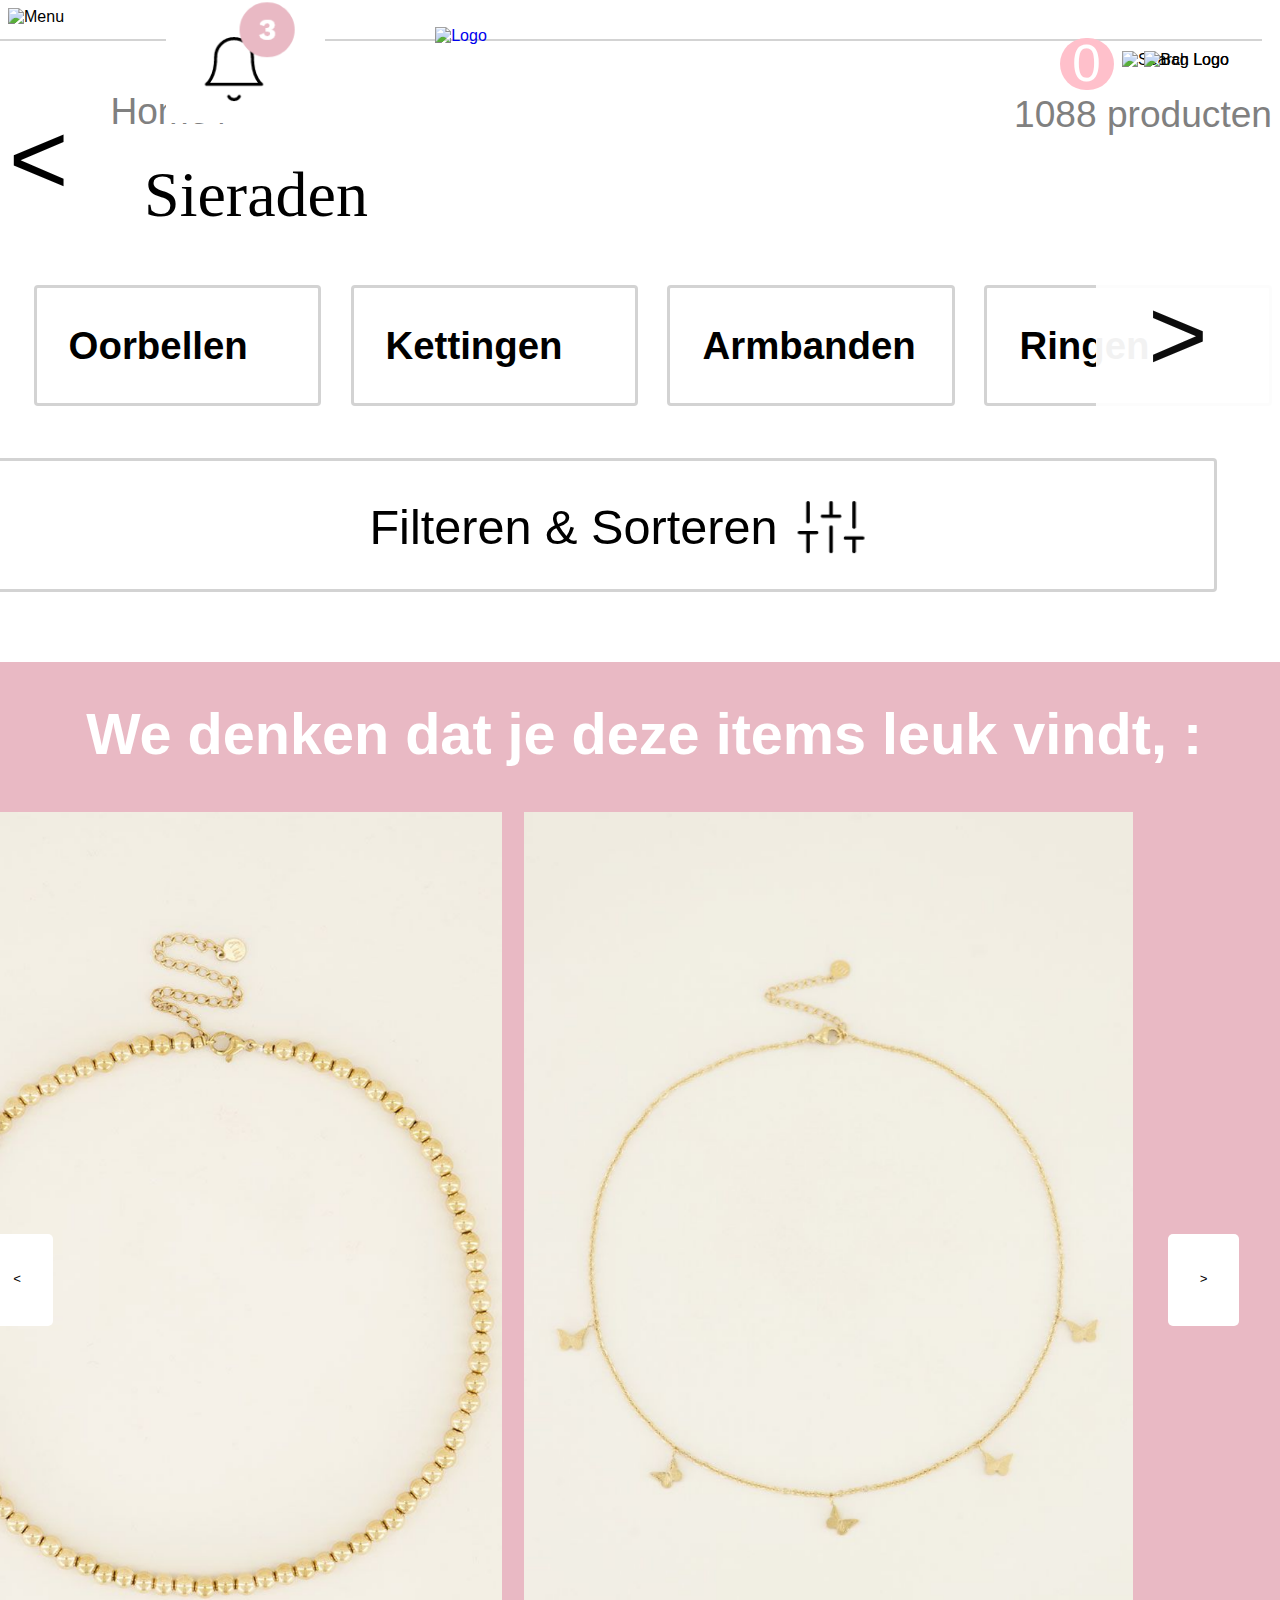
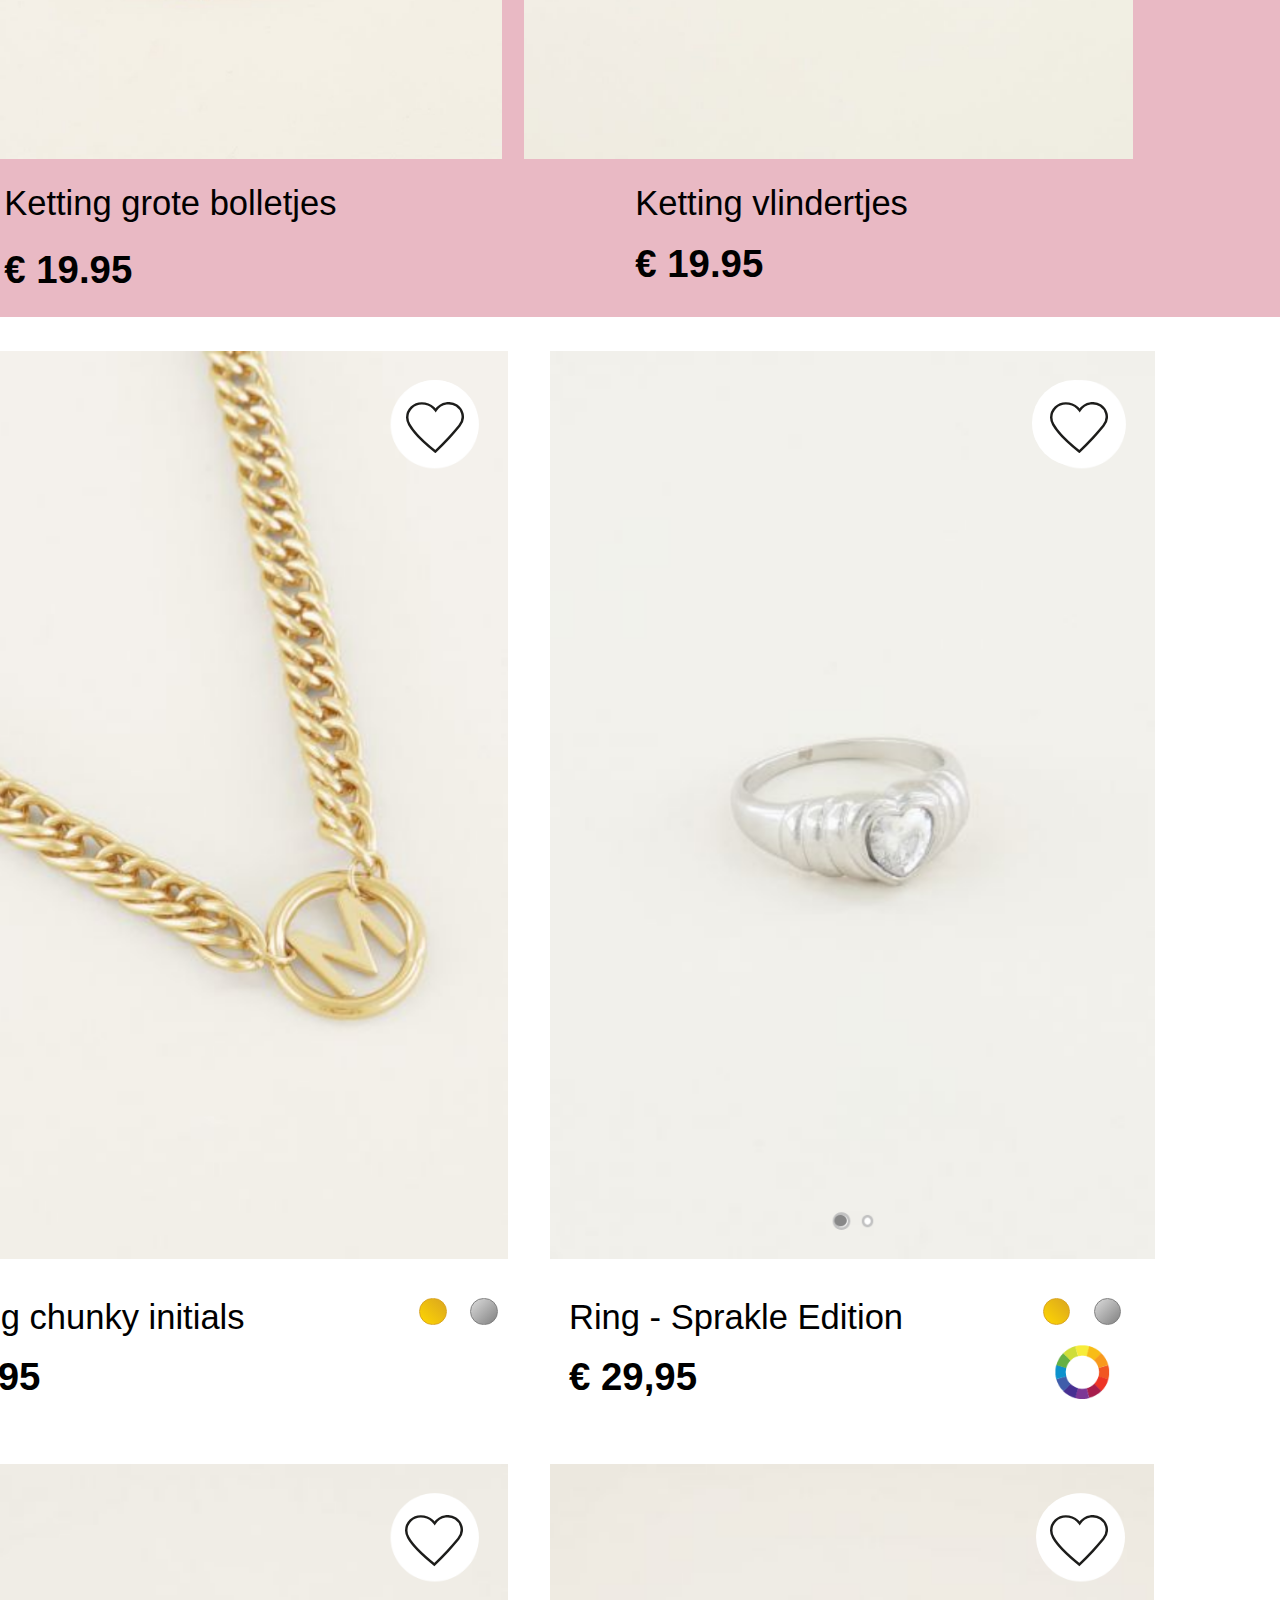
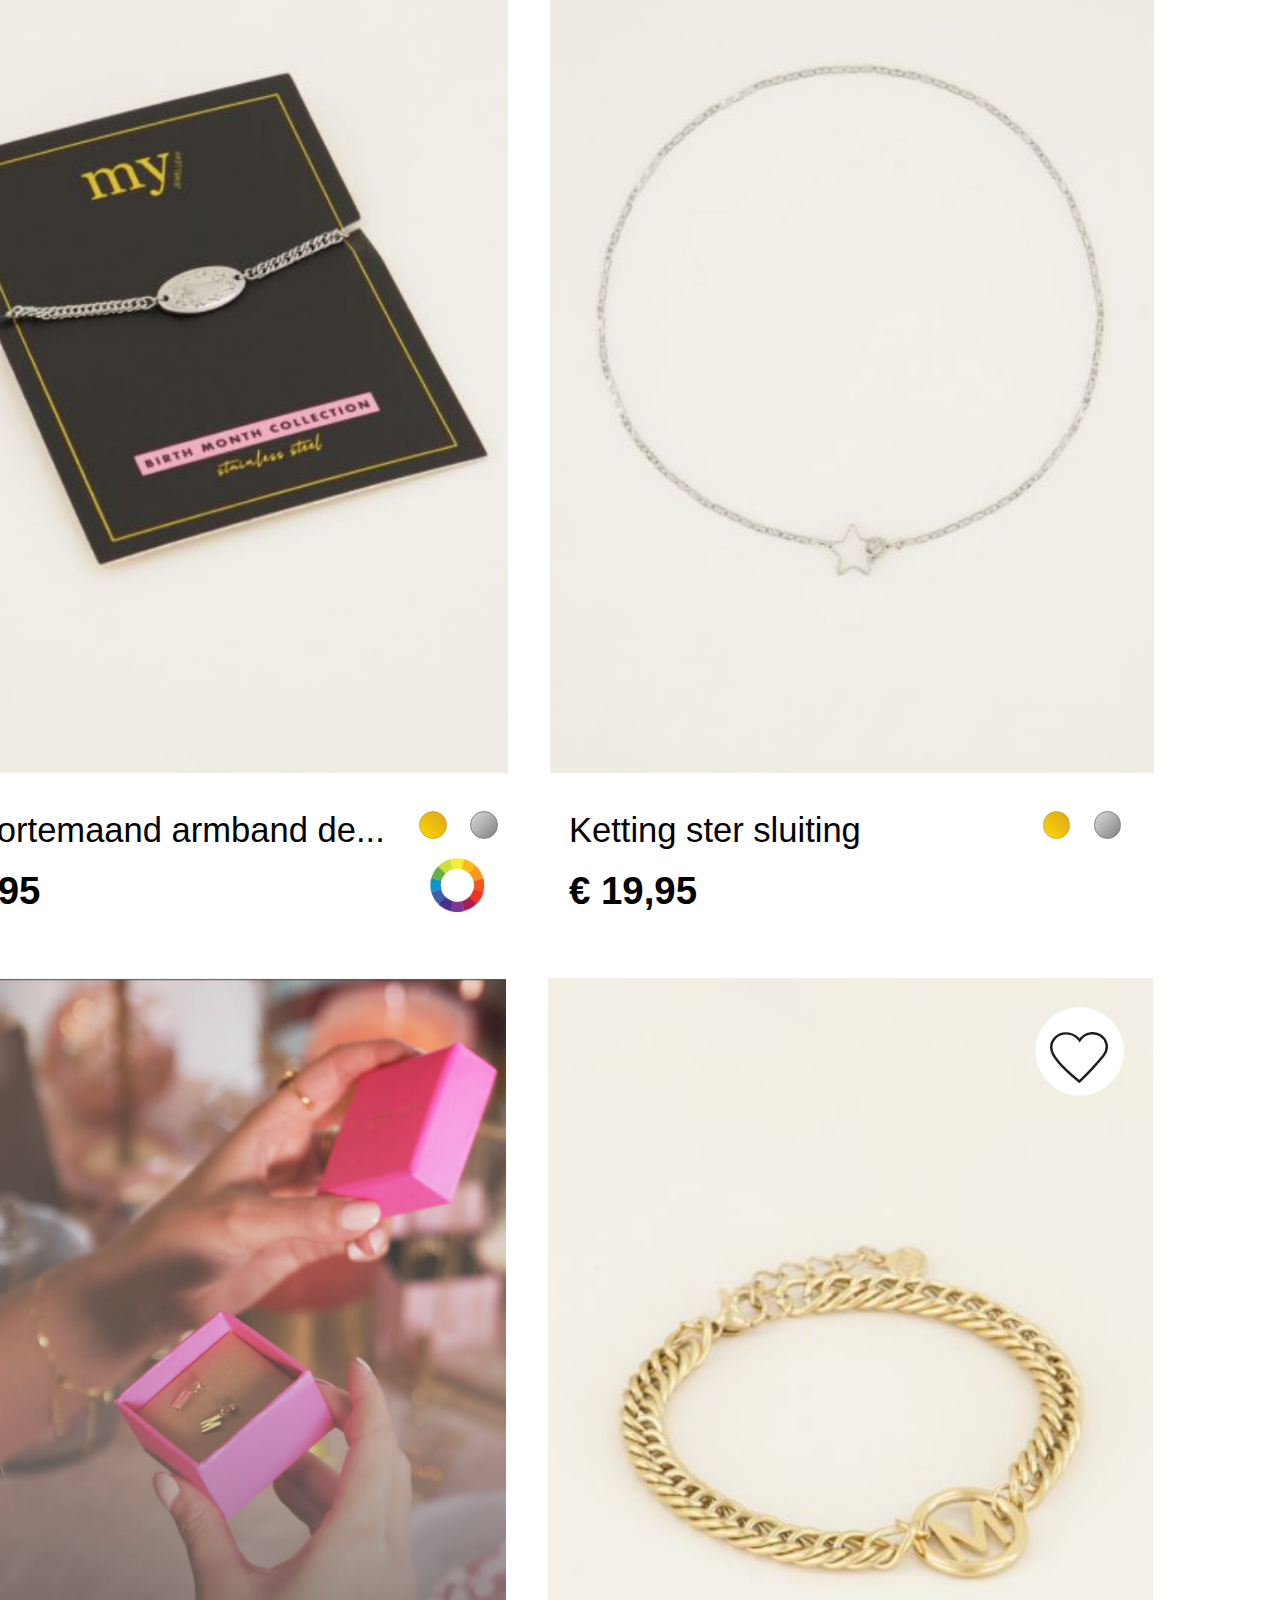
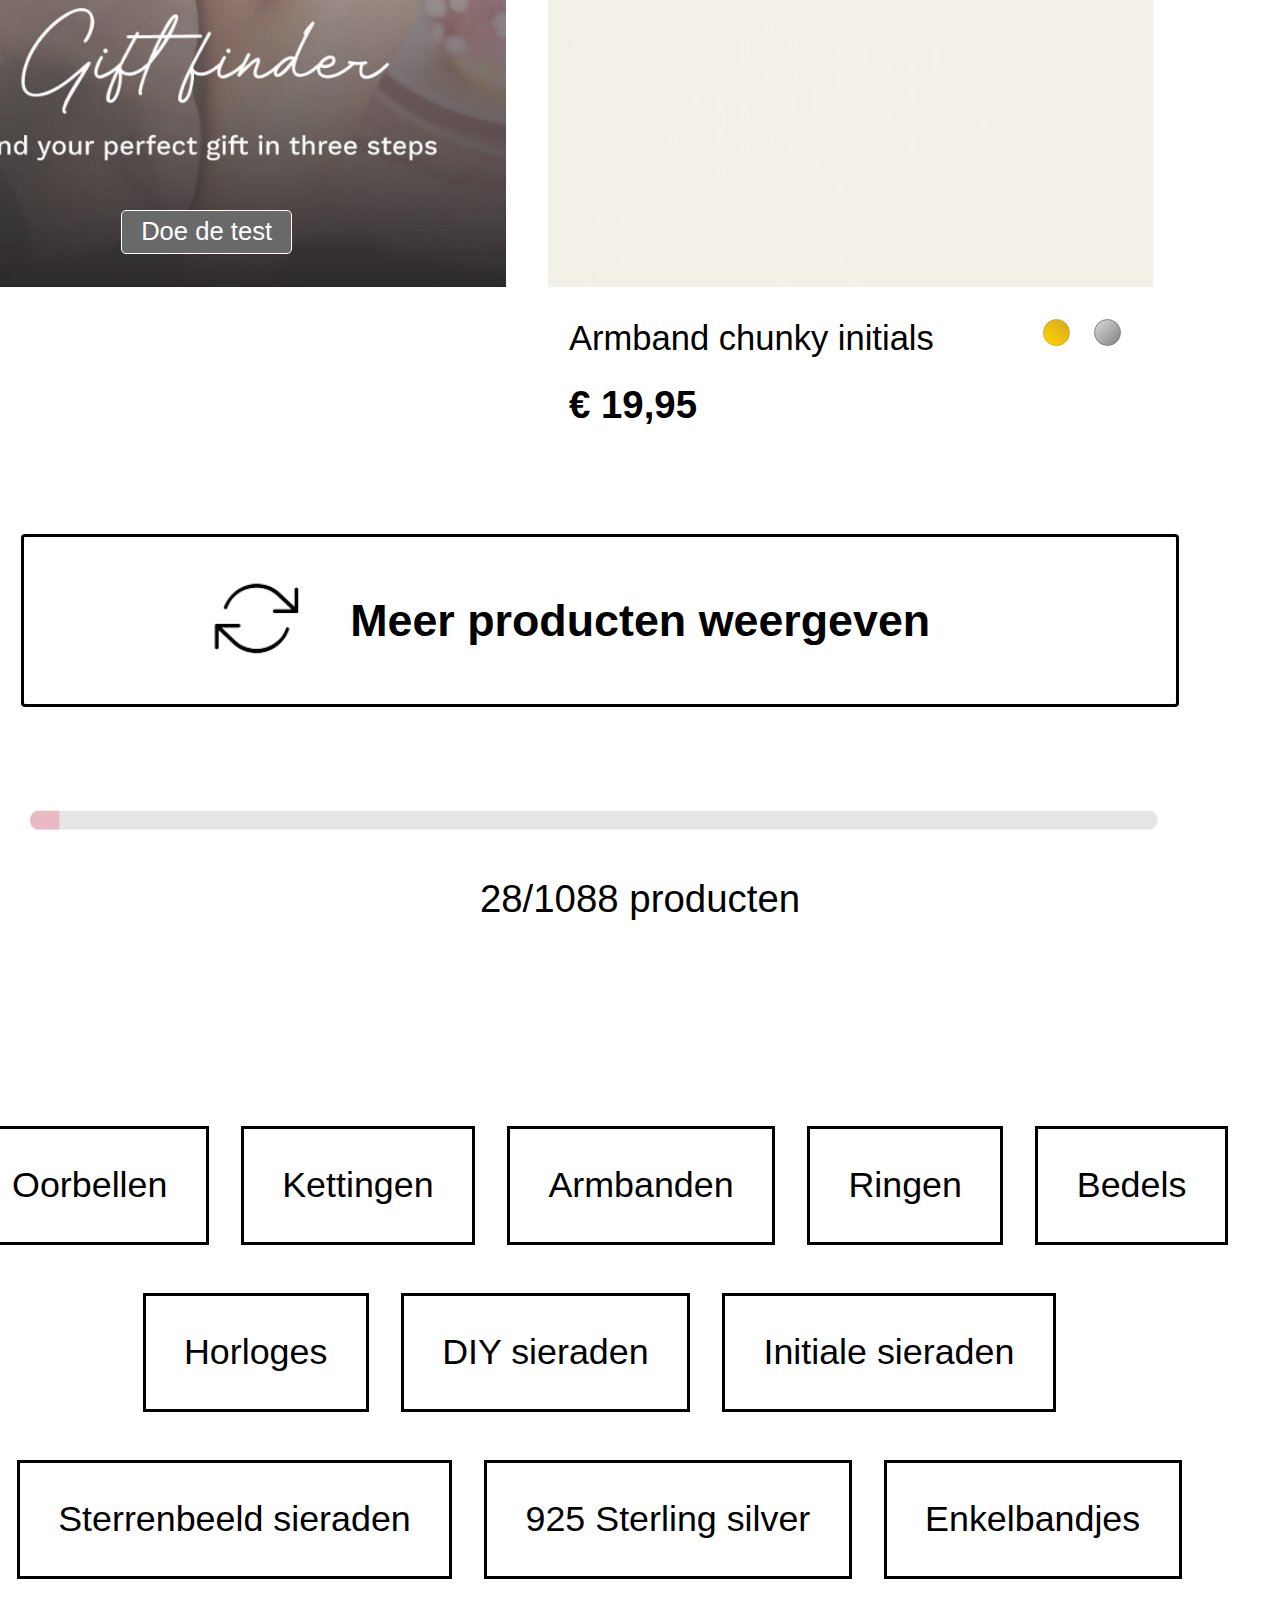
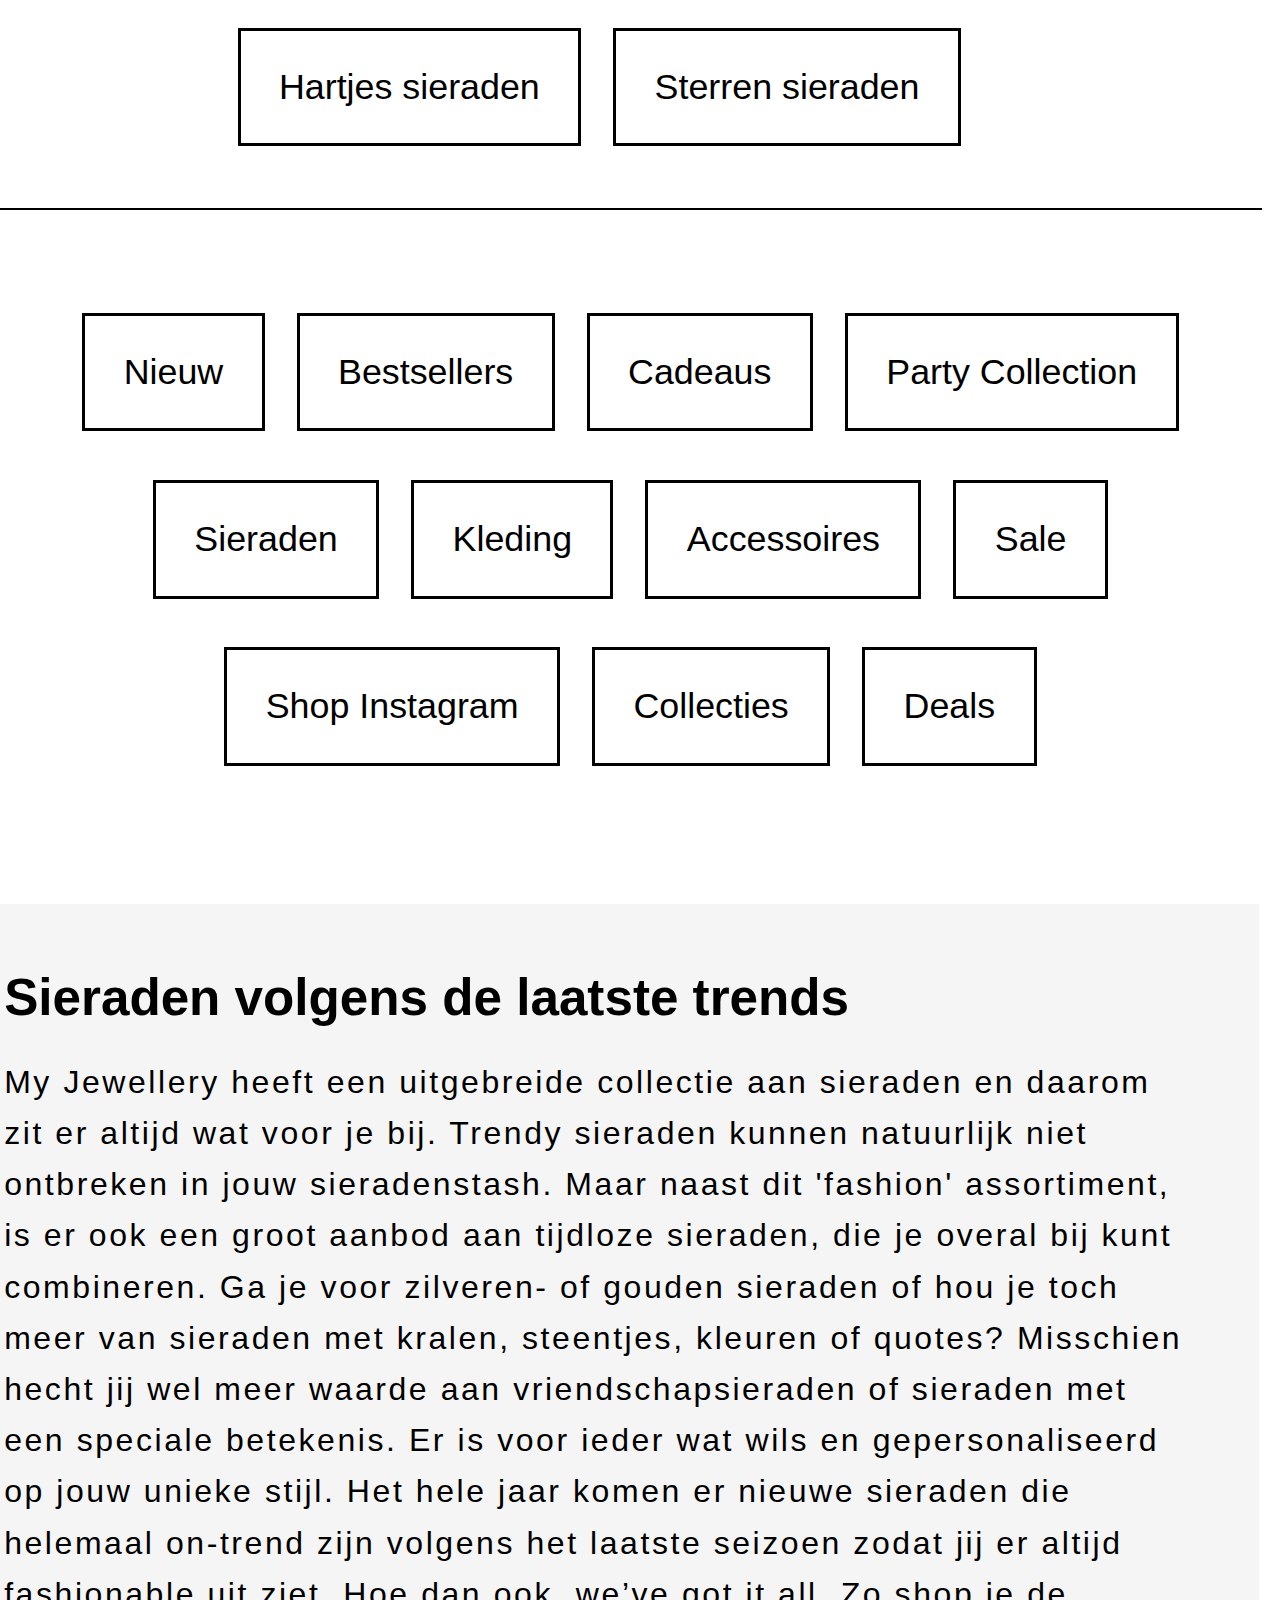
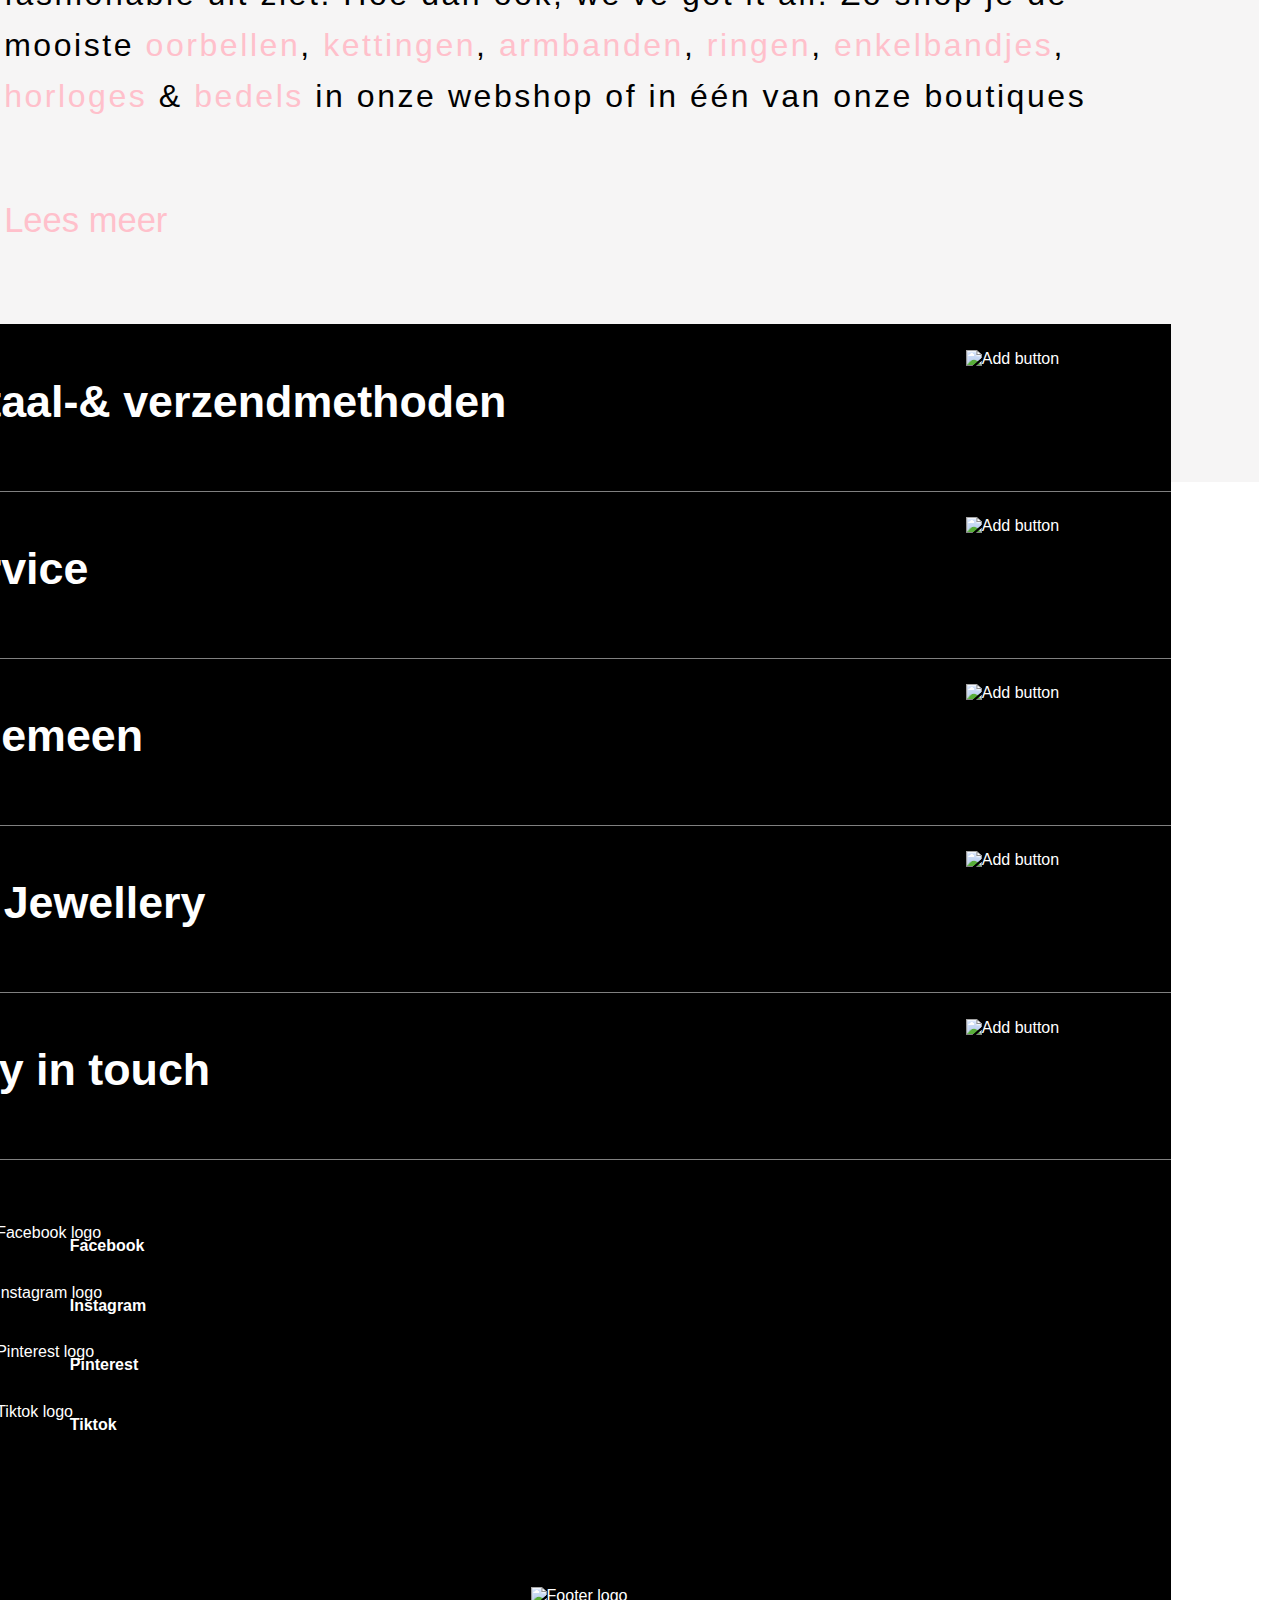
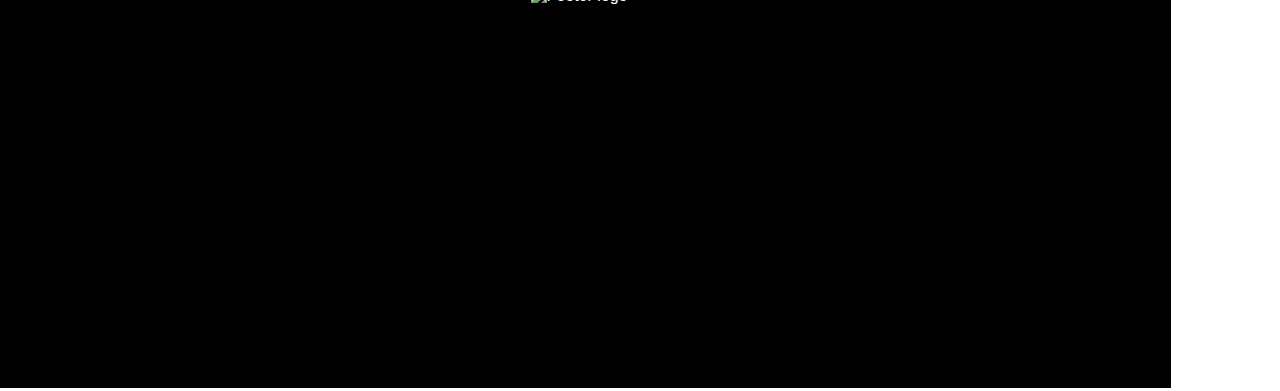
==== commit f4a58622: "Add files via upload" ====
--- a/Detailpagina.html
+++ b/Detailpagina.html
@@ -30,7 +30,12 @@
             <img src="images/Logo.png" alt="Logo" class="logo"></a>
         <div>
             <img src="images/Profiel.png" alt="Profiel Logo" class="profiel">
-            <img src="images/heart.svg" alt="Heart Logo">
+            <a>
+                <svg id="Laag_2" data-name="Laag 2" xmlns="http://www.w3.org/2000/svg" viewBox="0 0 117.94 104.16">
+                    <defs></defs>
+                    <path class="cls-1" d="M286.61,484.71c9-8.46,18.27-17.75,27.67-27.91,7.69-8.33,14.8-16.52,21.35-24.48.94-1.14,9.5-11.89,5.94-25.34A28.17,28.17,0,0,0,330,391.1a29.59,29.59,0,0,0-19.22-4.57c-.64.07-1.15.14-1.5.19-13.65,1.95-20.81,12.43-21.94,14.13-1.59-2.18-8.76-11.46-21.69-13.65-2.22-.37-16.65-2.56-27.3,7.8-1,1-8.87,8.86-8.86,20.49,0,4,.95,8.7,4.23,14.61C245.12,450.66,282,481,286.61,484.71Z" transform="translate(-226.99 -383.87)" />
+                    <path class="cls-1" d="M343.55,412.72" transform="translate(-226.99 -383.87)" />
+                </svg><span></span></a>
             <img src="images/Bag.png" alt="Bag Logo">
         </div>
     </section>
@@ -87,52 +92,79 @@
                 <li id="lidetail2">
                     <img src="Images/detailsieraad1.png" alt="Goude ketting, letter M">
                     <img src="Images/Detailsieraad1b.jpg" alt="Goude ketting, letter M" class="detailsieraad1b">
+                    <div id="svg"></div>
+                    <svg id="Laag_2" data-name="Laag 2" xmlns="http://www.w3.org/2000/svg" viewBox="0 0 117.94 104.16">
+                        <defs></defs>
+                        <path class="cls-1" d="M286.61,484.71c9-8.46,18.27-17.75,27.67-27.91,7.69-8.33,14.8-16.52,21.35-24.48.94-1.14,9.5-11.89,5.94-25.34A28.17,28.17,0,0,0,330,391.1a29.59,29.59,0,0,0-19.22-4.57c-.64.07-1.15.14-1.5.19-13.65,1.95-20.81,12.43-21.94,14.13-1.59-2.18-8.76-11.46-21.69-13.65-2.22-.37-16.65-2.56-27.3,7.8-1,1-8.87,8.86-8.86,20.49,0,4,.95,8.7,4.23,14.61C245.12,450.66,282,481,286.61,484.71Z" transform="translate(-226.99 -383.87)" />
+                        <path class="cls-1" d="M343.55,412.72" transform="translate(-226.99 -383.87)" />
+                    </svg>
                     <h5>Ketting chunky initials</h5>
                     <p><b>€ 27,95</b></p>
                     <div id="goldd1"></div>
                     <div id="zilverd1"></div>
                 </li>
-             <li id="lidetail2">
-                 <img src="Images/detailsieraad2.png" alt="Zilvere ring, hart steen">
-                 <img src="Images/Detailsieraad2b.png" alt="Zilvere ring, hart steen"
-                 class="detailsieraad2b">
-                 <h5>Ring - Sprakle Edition</h5>
-                 <p><b>€ 29,95</b></p>
-                 <div id="goldd2"></div>
-                 <div id="zilverd2"></div>
-                 <img src="Images/colorwheel.png" alt="colorwheel" class="colorwheel1">
-             </li>
-             <li id="lidetail2">
-                 <img src="Images/detailsieraad3.png" alt="Zilvere Armband, geboorte symbool">
+                <li id="lidetail2">
+                    <img src="Images/detailsieraad2.png" alt="Zilvere ring, hart steen">
+                    <img src="Images/Detailsieraad2b.png" alt="Zilvere ring, hart steen" class="detailsieraad2b">
+                    <div id="svg"></div>
+                    <svg id="Laag_2" data-name="Laag 2" xmlns="http://www.w3.org/2000/svg" viewBox="0 0 117.94 104.16">
+                        <defs></defs>
+                        <path class="cls-1" d="M286.61,484.71c9-8.46,18.27-17.75,27.67-27.91,7.69-8.33,14.8-16.52,21.35-24.48.94-1.14,9.5-11.89,5.94-25.34A28.17,28.17,0,0,0,330,391.1a29.59,29.59,0,0,0-19.22-4.57c-.64.07-1.15.14-1.5.19-13.65,1.95-20.81,12.43-21.94,14.13-1.59-2.18-8.76-11.46-21.69-13.65-2.22-.37-16.65-2.56-27.3,7.8-1,1-8.87,8.86-8.86,20.49,0,4,.95,8.7,4.23,14.61C245.12,450.66,282,481,286.61,484.71Z" transform="translate(-226.99 -383.87)" />
+                        <path class="cls-1" d="M343.55,412.72" transform="translate(-226.99 -383.87)" />
+                    </svg>
+                    <h5>Ring - Sprakle Edition</h5>
+                    <p><b>€ 29,95</b></p>
+                    <div id="goldd2"></div>
+                    <div id="zilverd2"></div>
+                    <img src="Images/colorwheel.png" alt="colorwheel" class="colorwheel1">
+                </li>
+                <li id="lidetail2">
+                    <img src="Images/detailsieraad3.png" alt="Zilvere Armband, geboorte symbool">
                     <img src="Images/Detailsieraad3b.png" alt="Zilvere Armband, geboorte symbool" class="detailsieraad3b">
-                 <h5>Geboortemaand armband de...</h5>
-                 <p><b>€ 17,95</b></p>
-                 <div id="goldd3"></div>
-                 <div id="zilverd3"></div>
-                 <img src="Images/colorwheel.png" alt="colorwheel" class="colorwheel2">
-             </li>
-             <li id="lidetail2">
-                 <img src="Images/detailsieraad4.png" alt="Zilvere ketting, sterren sluiting">
-                 <img src="Images/Detailsieraad4b.png" alt="Zilvere ketting, sterren sluiting"
-                 class="detailsieraad4b">
-                 <h5>Ketting ster sluiting</h5>
-                 <p><b>€ 19,95</b></p>
-                 <div id="goldd4"></div>
-                 <div id="zilverd4"></div>
-             </li>
-             <li id="lidetail2">
-                 <img src="Images/detailsieraadkopje.png" alt="Giftfinder kopje">
-                 <a>Doe de test</a>
-             </li>
-             <li id="lidetail2">
-                 <img src="Images/detailsieraad5.png" alt="Goude armband, Letter M">
-                  <img src="Images/Detailsieraad5b.jpg" alt="Zilvere ketting, sterren sluiting"
-                 class="detailsieraad5b">
-                 <h5>Armband chunky initials </h5>
-                 <p><b>€ 19,95</b></p>
-                 <div id="goldd5"></div>
-                 <div id="zilverd5"></div>
-             </li> 
+                    <div id="svg"></div>
+                    <svg id="Laag_2" data-name="Laag 2" xmlns="http://www.w3.org/2000/svg" viewBox="0 0 117.94 104.16">
+                        <defs></defs>
+                        <path class="cls-1" d="M286.61,484.71c9-8.46,18.27-17.75,27.67-27.91,7.69-8.33,14.8-16.52,21.35-24.48.94-1.14,9.5-11.89,5.94-25.34A28.17,28.17,0,0,0,330,391.1a29.59,29.59,0,0,0-19.22-4.57c-.64.07-1.15.14-1.5.19-13.65,1.95-20.81,12.43-21.94,14.13-1.59-2.18-8.76-11.46-21.69-13.65-2.22-.37-16.65-2.56-27.3,7.8-1,1-8.87,8.86-8.86,20.49,0,4,.95,8.7,4.23,14.61C245.12,450.66,282,481,286.61,484.71Z" transform="translate(-226.99 -383.87)" />
+                        <path class="cls-1" d="M343.55,412.72" transform="translate(-226.99 -383.87)" />
+                    </svg>
+                    <h5>Geboortemaand armband de...</h5>
+                    <p><b>€ 17,95</b></p>
+                    <div id="goldd3"></div>
+                    <div id="zilverd3"></div>
+                    <img src="Images/colorwheel.png" alt="colorwheel" class="colorwheel2">
+                </li>
+                <li id="lidetail2">
+                    <img src="Images/detailsieraad4.png" alt="Zilvere ketting, sterren sluiting">
+                    <img src="Images/Detailsieraad4b.png" alt="Zilvere ketting, sterren sluiting" class="detailsieraad4b">
+                    <div id="svg"></div>
+                    <svg id="Laag_2" data-name="Laag 2" xmlns="http://www.w3.org/2000/svg" viewBox="0 0 117.94 104.16">
+                        <defs></defs>
+                        <path class="cls-1" d="M286.61,484.71c9-8.46,18.27-17.75,27.67-27.91,7.69-8.33,14.8-16.52,21.35-24.48.94-1.14,9.5-11.89,5.94-25.34A28.17,28.17,0,0,0,330,391.1a29.59,29.59,0,0,0-19.22-4.57c-.64.07-1.15.14-1.5.19-13.65,1.95-20.81,12.43-21.94,14.13-1.59-2.18-8.76-11.46-21.69-13.65-2.22-.37-16.65-2.56-27.3,7.8-1,1-8.87,8.86-8.86,20.49,0,4,.95,8.7,4.23,14.61C245.12,450.66,282,481,286.61,484.71Z" transform="translate(-226.99 -383.87)" />
+                        <path class="cls-1" d="M343.55,412.72" transform="translate(-226.99 -383.87)" />
+                    </svg>
+                    <h5>Ketting ster sluiting</h5>
+                    <p><b>€ 19,95</b></p>
+                    <div id="goldd4"></div>
+                    <div id="zilverd4"></div>
+                </li>
+                <li id="lidetail2">
+                    <img src="Images/detailsieraadkopje.png" alt="Giftfinder kopje">
+                    <a>Doe de test</a>
+                </li>
+                <li id="lidetail2">
+                    <img src="Images/detailsieraad5.png" alt="Goude armband, Letter M">
+                    <img src="Images/Detailsieraad5b.jpg" alt="Zilvere ketting, sterren sluiting" class="detailsieraad5b">
+                    <div id="svg"></div>
+                    <svg id="Laag_2" data-name="Laag 2" xmlns="http://www.w3.org/2000/svg" viewBox="0 0 117.94 104.16">
+                        <defs></defs>
+                        <path class="cls-1" d="M286.61,484.71c9-8.46,18.27-17.75,27.67-27.91,7.69-8.33,14.8-16.52,21.35-24.48.94-1.14,9.5-11.89,5.94-25.34A28.17,28.17,0,0,0,330,391.1a29.59,29.59,0,0,0-19.22-4.57c-.64.07-1.15.14-1.5.19-13.65,1.95-20.81,12.43-21.94,14.13-1.59-2.18-8.76-11.46-21.69-13.65-2.22-.37-16.65-2.56-27.3,7.8-1,1-8.87,8.86-8.86,20.49,0,4,.95,8.7,4.23,14.61C245.12,450.66,282,481,286.61,484.71Z" transform="translate(-226.99 -383.87)" />
+                        <path class="cls-1" d="M343.55,412.72" transform="translate(-226.99 -383.87)" />
+                    </svg>
+                    <h5>Armband chunky initials </h5>
+                    <p><b>€ 19,95</b></p>
+                    <div id="goldd5"></div>
+                    <div id="zilverd5"></div>
+                </li>
             </ul>
         </article>
     </section>
@@ -236,7 +268,7 @@
     </section>
 
 
-
+ <script src="javascript.js"></script>
 </main>
 
 <footer id="footerd">
--- a/Style/Style.css
+++ b/Style/Style.css
@@ -1,5 +1,6 @@
 body {
     font-family: 'https://fonts.googleapis.com/css2?family=Work+Sans:wght@400;600&display=swap', sans-serif;
+    overflow-x: hidden;
 }
 
 /* HIER BEGINT DE OPMAAK VAN DE HEADER */
@@ -16,7 +17,7 @@
     position: absolute;
     height: 6vw;
     margin-left: 2vw;
-    margin-top: 2vw;
+    margin-top: -1vw;
     cursor: pointer;
 }
 
@@ -29,10 +30,31 @@
     cursor: pointer;
 }
 
+@keyframes big-font0 {
+    0% {
+        height: 10vw;
+    }
+
+    30% {
+        height: 12vw;
+    }
+
+    60% {
+        height: 10vw;
+    }
+}
+
+header section:nth-of-type(1) img:nth-of-type(3) {
+    animation-name: big-font0;
+    animation-duration: 2.5s;
+    animation-iteration-count: infinite;
+    animation-timing-function: linear;
+}
+
 /* header logo img */
-header section:nth-of-type(1) a img {
-    position: absolute;
-    height: 8vw;
+header section:nth-of-type(1) a:nth-of-type(1) img {
+    position: absolute;
+    height: 9vw;
     width: 18vw;
     margin-left: 29vw;
     margin-top: 1.5vw;
@@ -46,26 +68,48 @@
     cursor: pointer;
 }
 
-/* header heart img */
-header section:nth-of-type(1) div img:nth-of-type(2) {
-    right: 13vw;
+/* header heart svg */
+header section:nth-of-type(1) #Laag_2 {
+    right: 11vw;
     height: 5.5vw;
     margin: 1vw;
     cursor: pointer;
-}
-
-header section:nth-of-type(1) div img:nth-of-type(2):hover {
+    fill: none;
+    stroke: #1d1d1b;
+    stroke-miterlimit: 10;
+    stroke-width: 5px;
+}
+
+header section:nth-of-type(1) #Laag_2:hover {
+    stroke: #E9B9C4;
+}
+
+
+/* getalletjes */
+header div a span {
+    position: absolute;
+    min-width: 2vw;
+    line-height: 2vw;
+    padding: 1vw 1vw;
     right: 13vw;
-    height: 5.5vw;
-    margin: 1vw;
-    cursor: pointer;
-    fill: pink;
+    top: 3vw;
+    font-size: 4vw;
+    text-align: center;
+    color: white;
+    background-color: pink;
+    border-radius: 25vw;
+    z-index: 200;
+
+    /* initieel is de waarde in de rode bolletjes 0 */
+    /* dan worden ze verborgen */
+    /* display:none; */
 }
 
 /* header bag img */
-header section:nth-of-type(1) div img:nth-of-type(3) {
+header section:nth-of-type(1) img:nth-of-type(2) {
     right: 3vw;
-    height: 7vw;
+    top: 3vw;
+    height: 7.5vw;
     margin: 1vw;
     cursor: pointer;
 }
@@ -109,11 +153,32 @@
     text-decoration: underline;
 }
 
+/* BRON: https://drive.google.com/file/d/1VqMm3oRHZkxV2hAAquJD5vuYmnlu1EdJ/view */
+header articel p .pink {
+    user-select: none;
+    color: white;
+    background: repeating-linear-gradient(-45deg, pink 0%, white 33%, #E1578A 66%, pink 100%);
+    background-size: 600vw 600vw;
+    -webkit-text-fill-color: transparent;
+    -webkit-background-clip: text;
+    animation: slide0 4s linear infinite forwards;
+}
+
+@keyframes slide0 {
+    0% {
+        background-position-x: 0%;
+    }
+
+    100% {
+        background-position-x: 600vw;
+    }
+}
+
 /* HIER STAAN DE TEKST OPMAAK VAN DE MAIN */
 
 /* HIER BEGINT DE OPMAAK VAN SECTION 1 */
 
-main section:nth-of-type(1) img:nth-of-type(1) {
+main section:nth-of-type(1) #headerphoto {
     height: 100%;
     width: 100.2vw;
     margin: -2vw;
@@ -199,11 +264,42 @@
     cursor: pointer;
 }
 
+@keyframes flip-with-scale {
+    0% {
+        transform: perspective(400px) scaleX(1);
+    }
+
+    40% {
+        transform: perspective(400px) scaleX(-1);
+    }
+
+    80% {
+        transform: perspective(400px) scaleX(1);
+    }
+
+    90% {
+        transform: perspective(400px) scaleX(1);
+    }
+
+    100% {
+        transform: perspective(400px) scaleX(1);
+    }
+}
+
+.oorbellensieraden {
+    animation-name: flip-with-scale;
+    animation-duration: 4s;
+    animation-iteration-count: infinite;
+    animation-timing-function: linear;
+}
+
 /* HIER BEGINT DE OPMAAK VAN SECTION 3 */
-
 main #section3 #ulhome2 {
     list-style-type: none;
     margin-left: -10vw;
+    overflow-x: auto;
+    overflow-y: hidden;
+    white-space: nowrap;
 }
 
 h2 {
@@ -304,9 +400,8 @@
 /* PRIJS VAN GIFTCARD */
 main #section3 #lihome2:nth-of-type(2) p:nth-of-type(2) {
     position: absolute;
-    margin-top: 321.5vw;
+    margin-top: 53vw;
     margin-left: 32vw;
-    top: 60vw;
     font-size: 3.5vw;
     text-decoration: none;
     font-weight: 500;
@@ -389,6 +484,85 @@
     height: 2vw;
     margin-left: 90vw;
     margin-top: 48.5vw;
+}
+
+/* ring img */
+main #section3 #lihome2:nth-of-type(4) img:nth-of-type(1) {
+    display: block;
+    height: 45vw;
+    width: 31vw;
+    margin-left: 97vw;
+    margin-top: 2vw;
+}
+
+/* container 1  */
+main #section3 #lihome2:nth-of-type(4) {
+    position: absolute;
+    width: 50%;
+}
+
+/* container hover */
+main #section3 #lihome2:nth-of-type(4):hover .ring2 {
+    opacity: 1;
+}
+
+.ring2 {
+    position: absolute;
+    height: 45vw;
+    width: 31vw;
+    margin-left: 97vw;
+    margin-top: -45vw;
+    opacity: 0;
+}
+
+/* Prijs van ring */
+main #section3 p:nth-of-type(5) {
+    position: absolute;
+    font-size: 3.5vw;
+    margin-left: 99vw;
+    margin-top: 52.9vw;
+    width: 31vw;
+}
+
+/* title ring */
+main #section3 p:nth-of-type(4) {
+    position: absolute;
+    font-weight: 100;
+    font-size: 3vw;
+    margin-top: 48vw;
+    margin-left: 99vw;
+}
+
+/* gold 1 */
+main section:nth-of-type(3) div:nth-of-type(5) {
+    background-image: linear-gradient(to bottom left, goldenrod, gold);
+    border-style: solid;
+    border-width: 1.4px;
+    border-color: goldenrod;
+    position: absolute;
+    display: flex;
+    justify-content: flex-end;
+    border-radius: 250px;
+    width: 2vw;
+    height: 2vw;
+    margin-left: 119vw;
+    margin-top: 48vw;
+}
+
+/* silver 1 */
+main section:nth-of-type(3) div:nth-of-type(6) {
+    background-image: linear-gradient(to top left, gray, gainsboro);
+    border-style: solid;
+    border-width: 1.4px;
+    border-color: gray;
+    position: absolute;
+    display: flex;
+    justify-content: flex-end;
+    border-radius: 250px;
+    width: 2vw;
+    height: 2vw;
+    margin-left: 123vw;
+    margin-top: 48vw;
 }
 
 /* HIER BEGINT DE OPMAAK VAN SECTION 4 */
@@ -427,6 +601,35 @@
     cursor: pointer;
 }
 
+@keyframes flip-with-scale2 {
+    0% {
+        transform: perspective(400px) scaleX(1);
+    }
+
+    40% {
+        transform: perspective(400px) scaleX(-1);
+    }
+
+    80% {
+        transform: perspective(400px) scaleX(1);
+    }
+
+    90% {
+        transform: perspective(400px) scaleX(1);
+    }
+
+    100% {
+        transform: perspective(400px) scaleX(1);
+    }
+}
+
+main section:nth-of-type(4) article:nth-of-type(1) a {
+    animation-name: flip-with-scale2;
+    animation-duration: 4s;
+    animation-iteration-count: infinite;
+    animation-timing-function: linear;
+}
+
 /* black blok 1 p */
 main section:nth-of-type(4) article:nth-of-type(1) p {
     position: absolute;
@@ -471,6 +674,35 @@
     cursor: pointer;
 }
 
+@keyframes flip-with-scale3 {
+    0% {
+        transform: perspective(400px) scaleX(1);
+    }
+
+    40% {
+        transform: perspective(400px) scaleX(-1);
+    }
+
+    80% {
+        transform: perspective(400px) scaleX(1);
+    }
+
+    90% {
+        transform: perspective(400px) scaleX(1);
+    }
+
+    100% {
+        transform: perspective(400px) scaleX(1);
+    }
+}
+
+main section:nth-of-type(4) article:nth-of-type(2) a {
+    animation-name: flip-with-scale3;
+    animation-duration: 4s;
+    animation-iteration-count: infinite;
+    animation-timing-function: linear;
+}
+
 /* black blok 2 p */
 main section:nth-of-type(4) article:nth-of-type(2) p {
     position: absolute;
@@ -549,6 +781,51 @@
     margin-left: 4.5vw;
     margin-top: 7vw;
     text-shadow: 2px 2px black;
+    z-index: 4;
+}
+
+@keyframes big-font {
+    0% {
+        font-size: 10vw;
+        z-index: 6;
+    }
+
+    25% {
+        font-size: 14vw;
+        z-index: 6;
+    }
+
+    50% {
+        font-size: 10vw;
+        z-index: 6;
+    }
+
+    60% {
+        font-size: 10vw;
+    }
+
+    70% {
+        font-size: 10vw;
+    }
+
+    80% {
+        font-size: 10vw;
+    }
+
+    90% {
+        font-size: 10vw;
+    }
+
+    100% {
+        font-size: 10vw;
+    }
+}
+
+main section:nth-of-type(5) div p:nth-of-type(1) {
+    animation-name: big-font;
+    animation-duration: 4s;
+    animation-iteration-count: infinite;
+    animation-timing-function: linear;
 }
 
 /* beige korting  */
@@ -562,6 +839,42 @@
     margin-top: 17vw;
 }
 
+@keyframes big-font2 {
+
+    0%,
+    60% {
+        font-size: 5vw;
+    }
+
+    60% {
+        z-index: 5;
+        font-size: 5vw;
+    }
+
+    70% {
+        font-size: 6.5vw;
+    }
+
+    80% {
+        font-size: 5vw;
+    }
+
+    90% {
+        font-size: 5vw;
+    }
+
+    100% {
+        font-size: 5vw;
+    }
+}
+
+main section:nth-of-type(5) div p:nth-of-type(2) {
+    animation-name: big-font2;
+    animation-duration: 4s;
+    animation-iteration-count: infinite;
+    animation-timing-function: linear;
+}
+
 /* HIER BEGINT DE OPMAAK VAN SECTION 6 */
 
 /* section 6 h2 */
@@ -627,6 +940,27 @@
     font-size: 3vw;
     margin-left: 4vw;
     line-height: 1.6;
+}
+
+/* BRON: https://drive.google.com/file/d/1VqMm3oRHZkxV2hAAquJD5vuYmnlu1EdJ/view */
+main section:nth-of-type(7) p span:nth-of-type(1) {
+    user-select: none;
+    color: white;
+    background: repeating-linear-gradient(-45deg, pink 0%, white 33%, #E1578A 66%, pink 100%);
+    background-size: 600vw 600vw;
+    -webkit-text-fill-color: transparent;
+    -webkit-background-clip: text;
+    animation: slide 4s linear infinite forwards;
+}
+
+@keyframes slide {
+    0% {
+        background-position-x: 0%;
+    }
+
+    100% {
+        background-position-x: 600vw;
+    }
 }
 
 /* HIER BEGINT DE OPMAAK VAN SECTION 8 */
@@ -710,6 +1044,27 @@
     font-size: 3vw;
     color: pink;
     cursor: pointer;
+}
+
+/* BRON: https://drive.google.com/file/d/1VqMm3oRHZkxV2hAAquJD5vuYmnlu1EdJ/view */
+main section:nth-of-type(9) a {
+    user-select: none;
+    color: white;
+    background: repeating-linear-gradient(-45deg, pink 0%, white 33%, #E1578A 66%, pink 100%);
+    background-size: 600vw 600vw;
+    -webkit-text-fill-color: transparent;
+    -webkit-background-clip: text;
+    animation: slide2 4s linear infinite forwards;
+}
+
+@keyframes slide2 {
+    0% {
+        background-position-x: 0%;
+    }
+
+    100% {
+        background-position-x: 600vw;
+    }
 }
 
 footer ul {
@@ -1070,6 +1425,35 @@
     opacity: 0;
 }
 
+main #section2d #articled2 #uldetail2 #lidetail2:nth-of-type(1) #svg {
+    background-color: white;
+    height: 6.7vw;
+    width: 6.7vw;
+    border-radius: 25vw;
+    position: absolute;
+    left: 27.2vw;
+    top: 90.3vw;
+}
+
+/* heart svg */
+main #section2d #articled2 #uldetail2 #lidetail2:nth-of-type(1) #Laag_2 {
+    position: absolute;
+    left: 27.3vw;
+    top: 91vw;
+    z-index: 20;
+    height: 4vw;
+    margin: 1vw;
+    cursor: pointer;
+    fill: none;
+    stroke: #1d1d1b;
+    stroke-miterlimit: 10;
+    stroke-width: 5px;
+}
+
+main #section2d #articled2 #uldetail2 #lidetail2:nth-of-type(1) #Laag_2:hover {
+    stroke: #E9B9C4;
+}
+
 
 /* TITEL SIERAAD1 */
 main #section2d #articled2 #uldetail2 #lidetail2:nth-of-type(1) h5 {
@@ -1149,9 +1533,39 @@
 .detailsieraad2b {
     position: absolute;
     height: 71vw;
+    width: 47.2vw;
     margin-left: 39.5vw;
     margin-top: 88vw;
     opacity: 0;
+}
+
+main #section2d #articled2 #uldetail2 #lidetail2:nth-of-type(2) #svg {
+    background-color: white;
+    height: 6.7vw;
+    width: 6.7vw;
+    border-radius: 25vw;
+    position: absolute;
+    left: 77.2vw;
+    top: 90.3vw;
+}
+
+/* heart svg */
+main #section2d #articled2 #uldetail2 #lidetail2:nth-of-type(2) #Laag_2 {
+    position: absolute;
+    left: 77.6vw;
+    top: 91vw;
+    z-index: 20;
+    height: 4vw;
+    margin: 1vw;
+    cursor: pointer;
+    fill: none;
+    stroke: #1d1d1b;
+    stroke-miterlimit: 10;
+    stroke-width: 5px;
+}
+
+main #section2d #articled2 #uldetail2 #lidetail2:nth-of-type(2) #Laag_2:hover {
+    stroke: #E9B9C4;
 }
 
 /* TITEL SIERAAD2 */
@@ -1242,9 +1656,39 @@
 .detailsieraad3b {
     position: absolute;
     height: 71vw;
+    width: 47.2vw;
     margin-left: -11vw;
     margin-top: 175vw;
     opacity: 0;
+}
+
+main #section2d #articled2 #uldetail2 #lidetail2:nth-of-type(3) #svg {
+    background-color: white;
+    height: 6.7vw;
+    width: 6.7vw;
+    border-radius: 25vw;
+    position: absolute;
+    left: 27.2vw;
+    top: 177.3vw;
+}
+
+/* heart svg */
+main #section2d #articled2 #uldetail2 #lidetail2:nth-of-type(3) #Laag_2 {
+    position: absolute;
+    left: 27.2vw;
+    top: 178vw;
+    z-index: 20;
+    height: 4vw;
+    margin: 1vw;
+    cursor: pointer;
+    fill: none;
+    stroke: #1d1d1b;
+    stroke-miterlimit: 10;
+    stroke-width: 5px;
+}
+
+main #section2d #articled2 #uldetail2 #lidetail2:nth-of-type(3) #Laag_2:hover {
+    stroke: #E9B9C4;
 }
 
 /* TITEL SIERAAD3 */
@@ -1314,6 +1758,7 @@
 main #section2d #articled2 #uldetail2 #lidetail2:nth-of-type(4) img {
     position: absolute;
     height: 71vw;
+    width: 47.2vw;
     margin-left: 39.5vw;
     margin-top: 175vw;
 }
@@ -1337,6 +1782,35 @@
     margin-left: 39.5vw;
     margin-top: 175vw;
     opacity: 0;
+}
+
+main #section2d #articled2 #uldetail2 #lidetail2:nth-of-type(4) #svg {
+    background-color: white;
+    height: 6.7vw;
+    width: 6.7vw;
+    border-radius: 25vw;
+    position: absolute;
+    left: 77.5vw;
+    top: 177.3vw;
+}
+
+/* heart svg */
+main #section2d #articled2 #uldetail2 #lidetail2:nth-of-type(4) #Laag_2 {
+    position: absolute;
+    left: 77.6vw;
+    top: 178vw;
+    z-index: 20;
+    height: 4vw;
+    margin: 1vw;
+    cursor: pointer;
+    fill: none;
+    stroke: #1d1d1b;
+    stroke-miterlimit: 10;
+    stroke-width: 5px;
+}
+
+main #section2d #articled2 #uldetail2 #lidetail2:nth-of-type(4) #Laag_2:hover {
+    stroke: #E9B9C4;
 }
 
 /* TITEL SIERAAD4 */
@@ -1444,9 +1918,39 @@
 .detailsieraad5b {
     position: absolute;
     height: 71vw;
+    width: 47.2vw;
     margin-left: 39.4vw;
     margin-top: 262vw;
     opacity: 0;
+}
+
+main #section2d #articled2 #uldetail2 #lidetail2:nth-of-type(6) #svg {
+    background-color: white;
+    height: 6.7vw;
+    width: 6.7vw;
+    border-radius: 25vw;
+    position: absolute;
+    left: 77.5vw;
+    top: 264.4vw;
+}
+
+/* heart svg */
+main #section2d #articled2 #uldetail2 #lidetail2:nth-of-type(6) #Laag_2 {
+    position: absolute;
+    left: 77.6vw;
+    top: 265.2vw;
+    z-index: 20;
+    height: 4vw;
+    margin: 1vw;
+    cursor: pointer;
+    fill: none;
+    stroke: #1d1d1b;
+    stroke-miterlimit: 10;
+    stroke-width: 5px;
+}
+
+main #section2d #articled2 #uldetail2 #lidetail2:nth-of-type(6) #Laag_2:hover {
+    stroke: #E9B9C4;
 }
 
 /* TITEL SIERAAD5 */
@@ -1535,9 +2039,20 @@
 
 #row6 img {
     position: absolute;
-    height: 10vw;
+    height: 9vw;
     margin-left: 11vw;
-    margin-top: -12vw;
+    margin-top: -11.2vw;
+    -webkit-animation: rotation 2s infinite linear;
+}
+
+@-webkit-keyframes rotation {
+    from {
+        -webkit-transform: rotate(0deg);
+    }
+
+    to {
+        -webkit-transform: rotate(359deg);
+    }
 }
 
 .blackline {
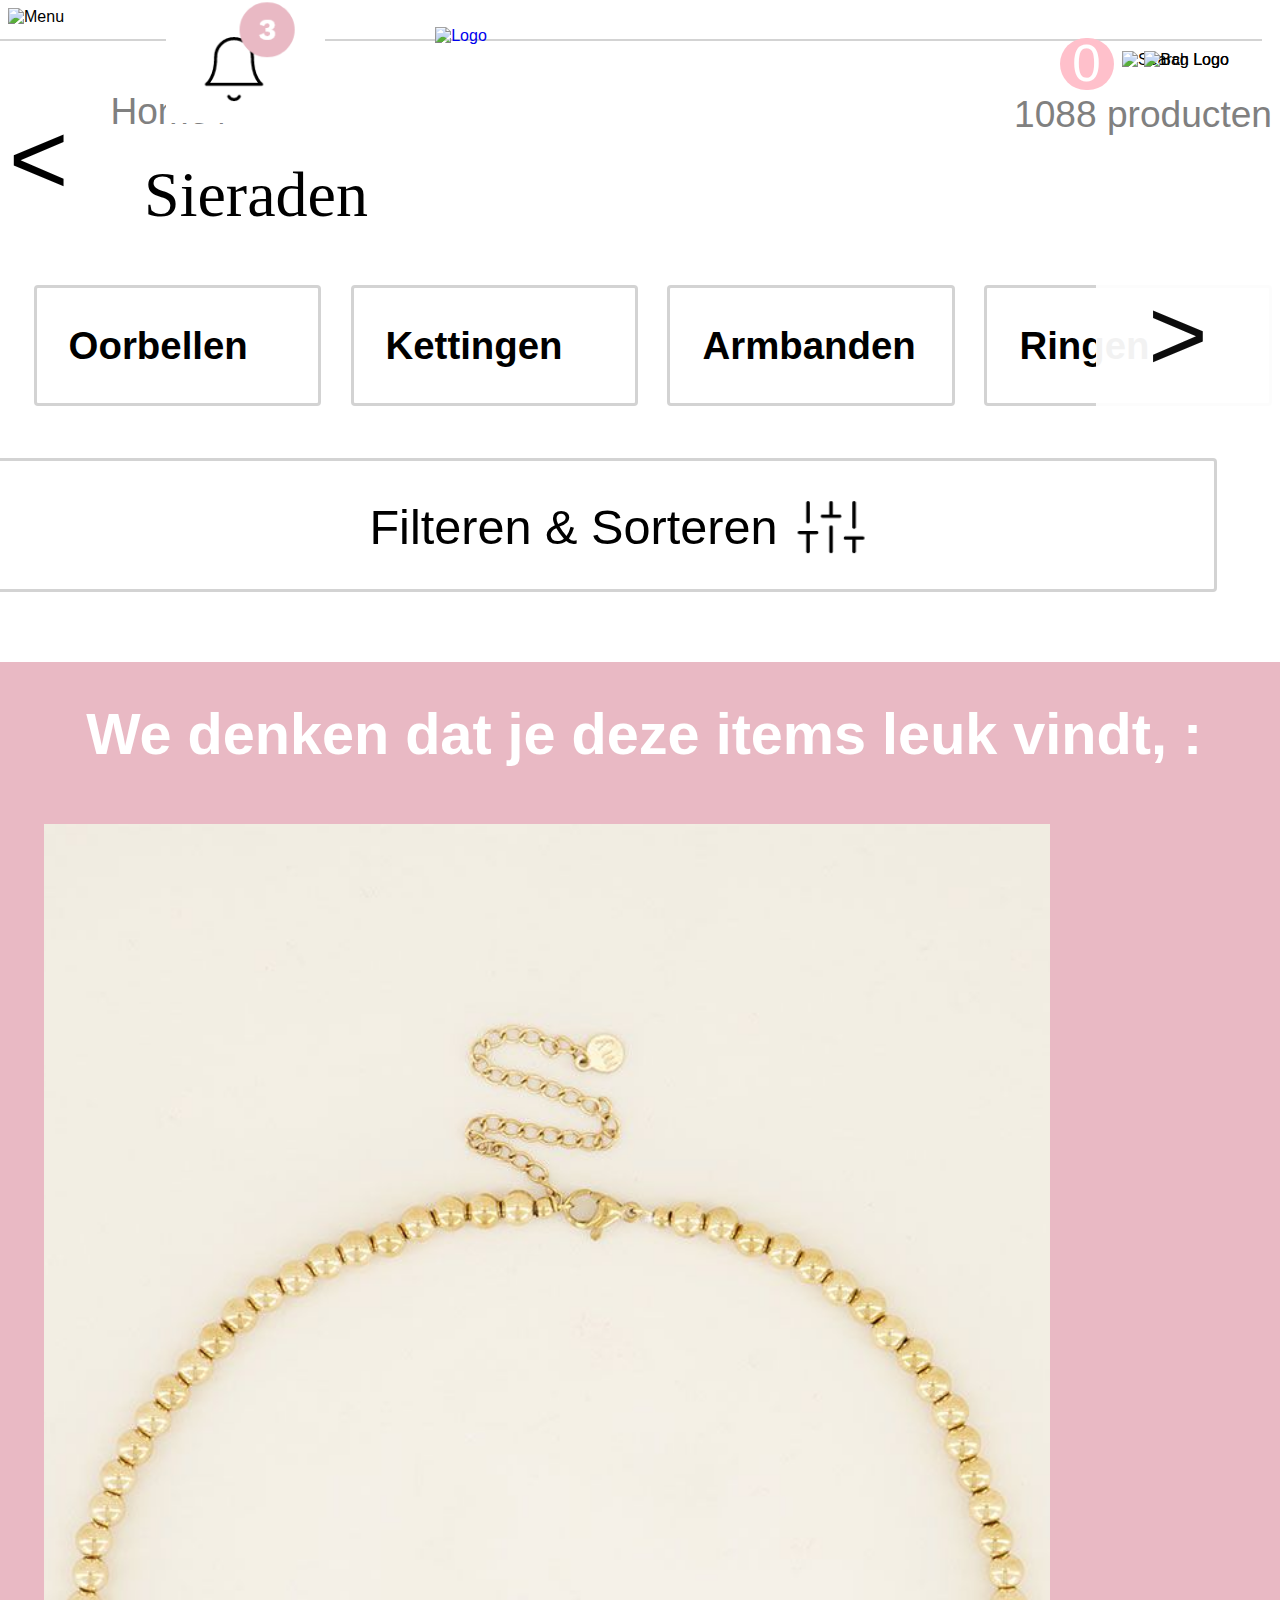
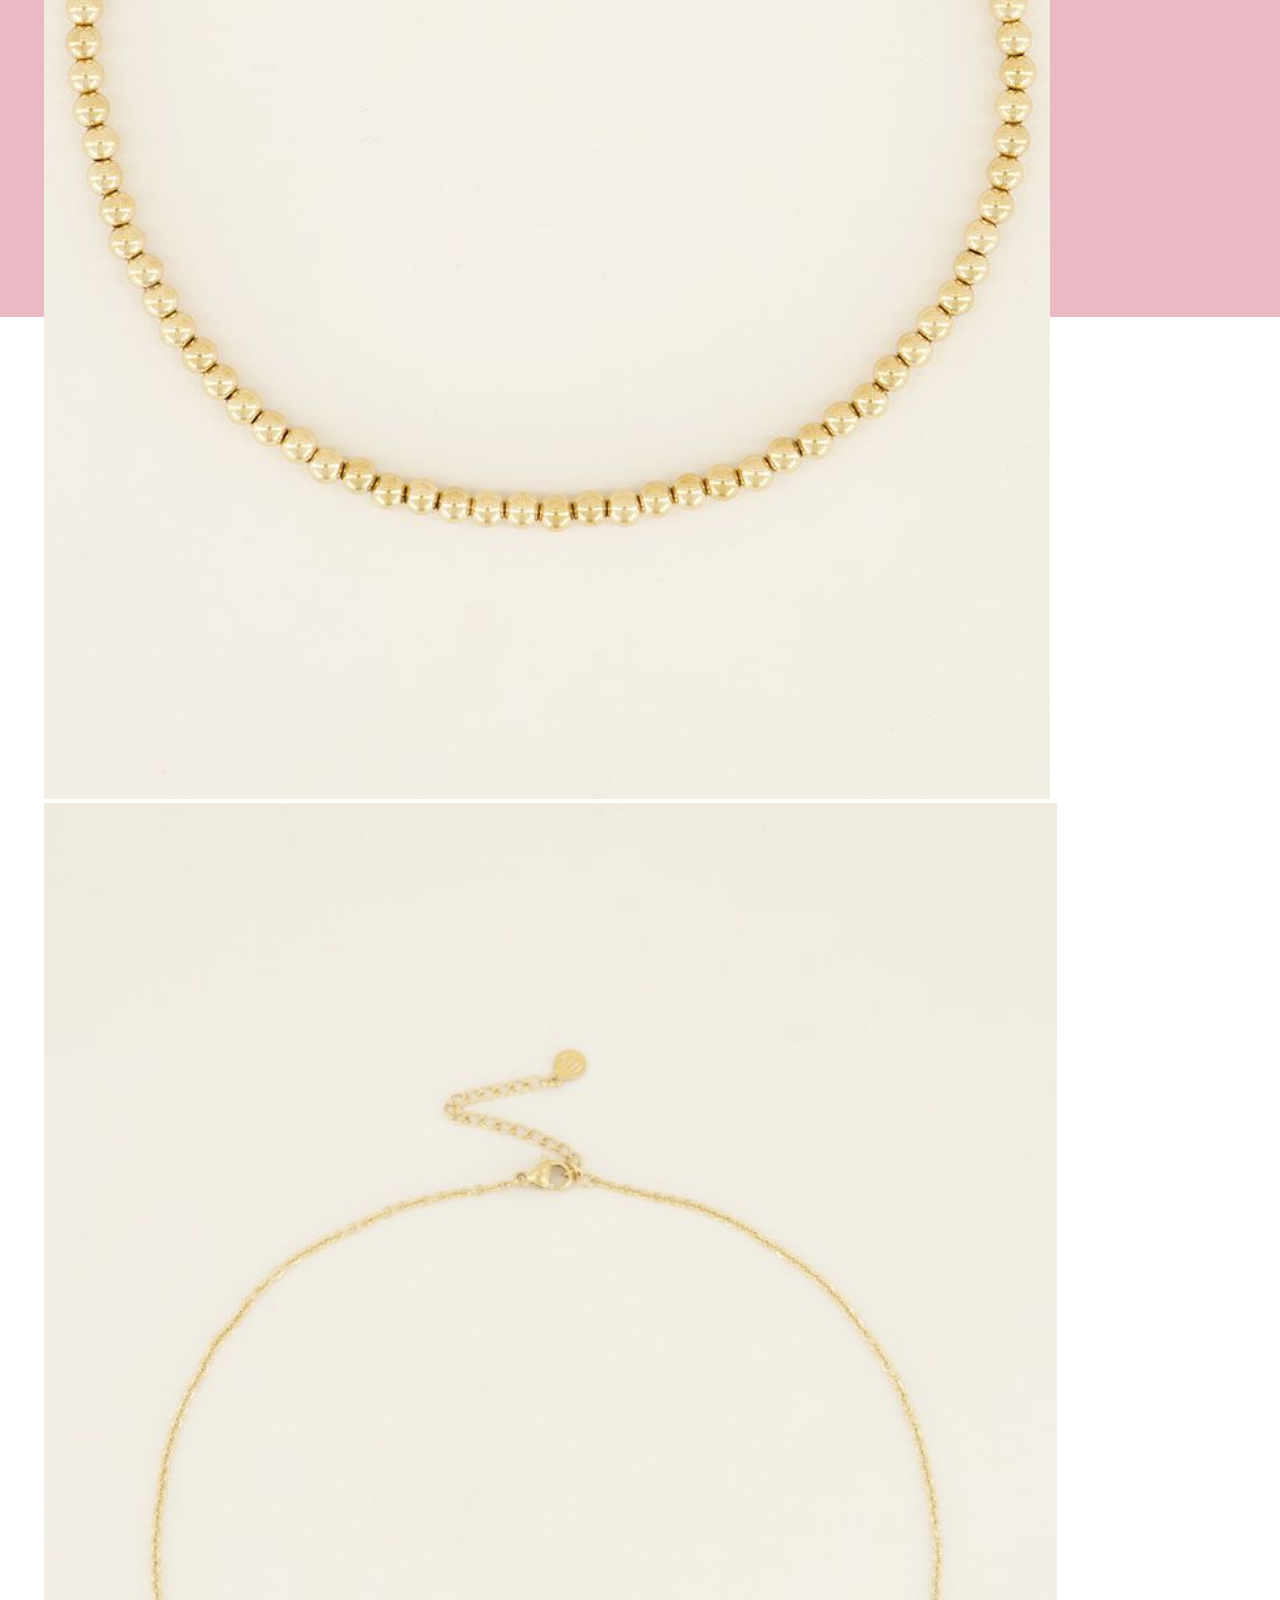
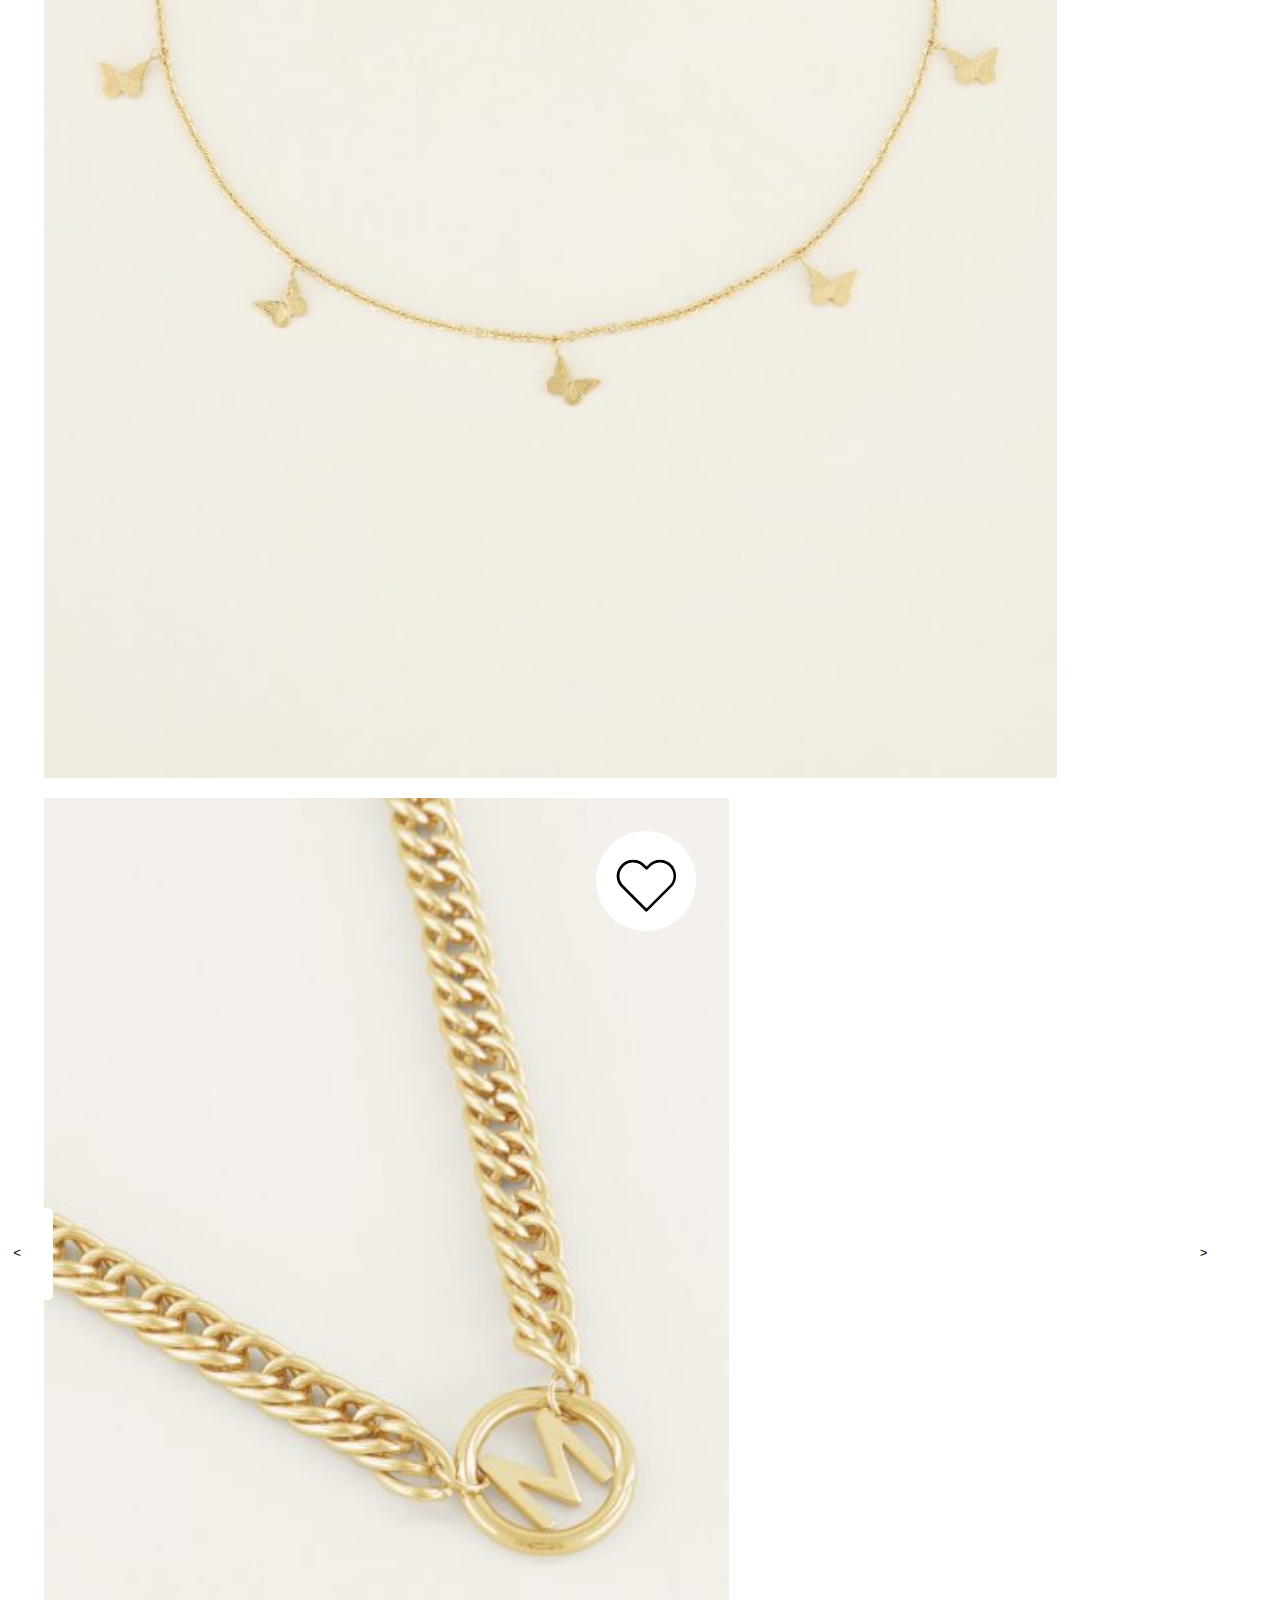
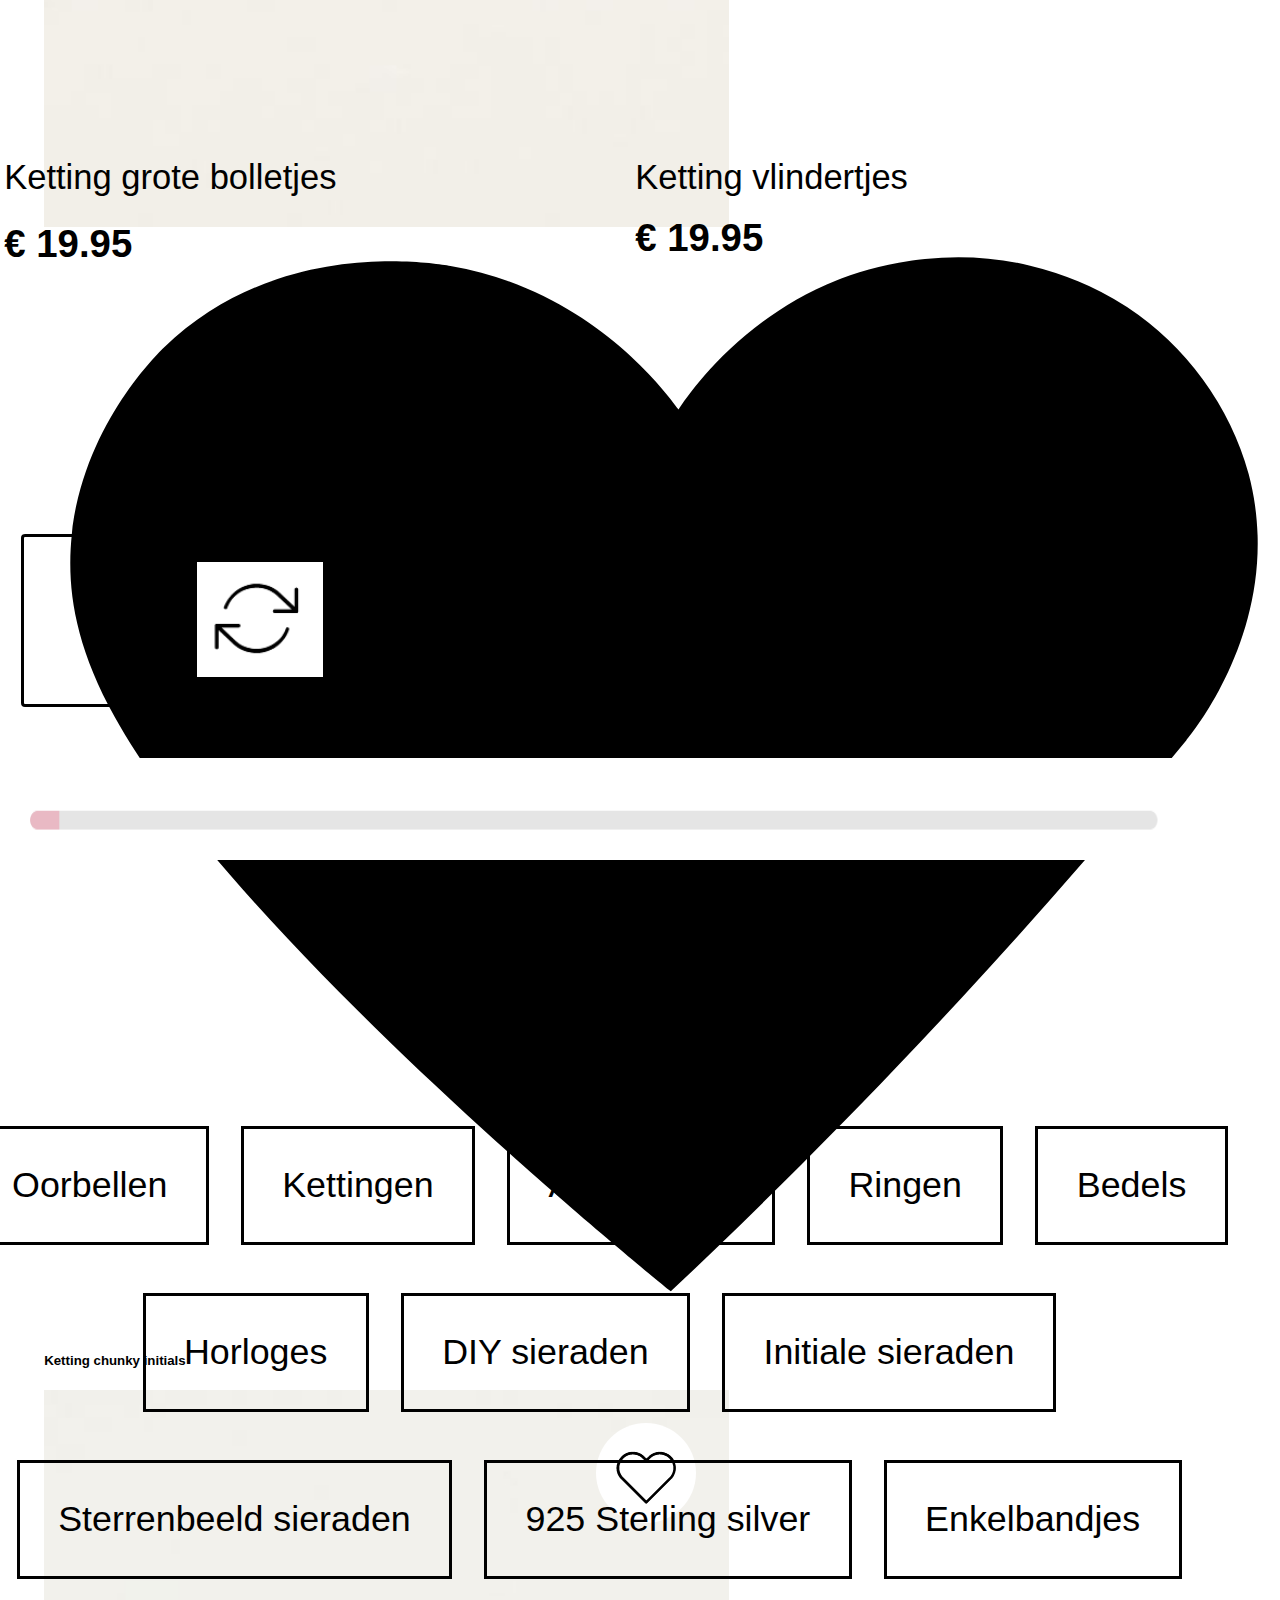
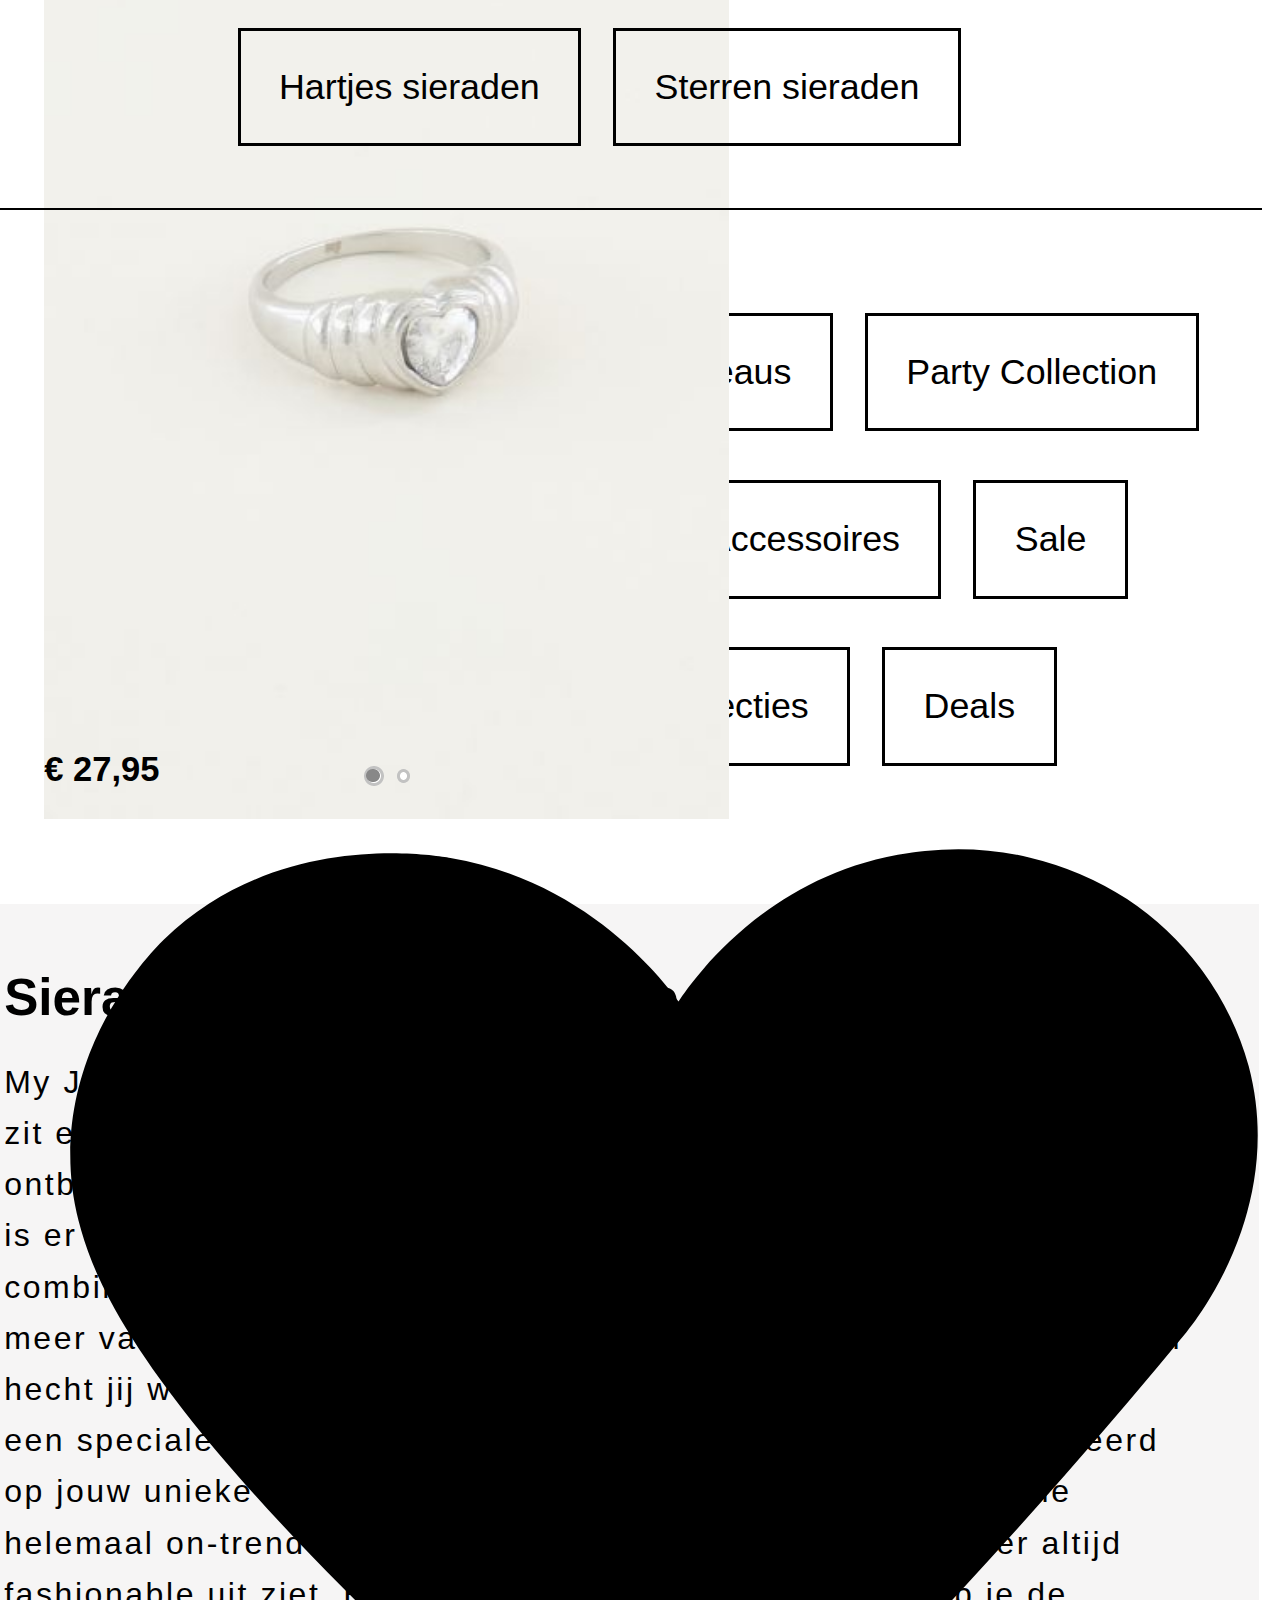
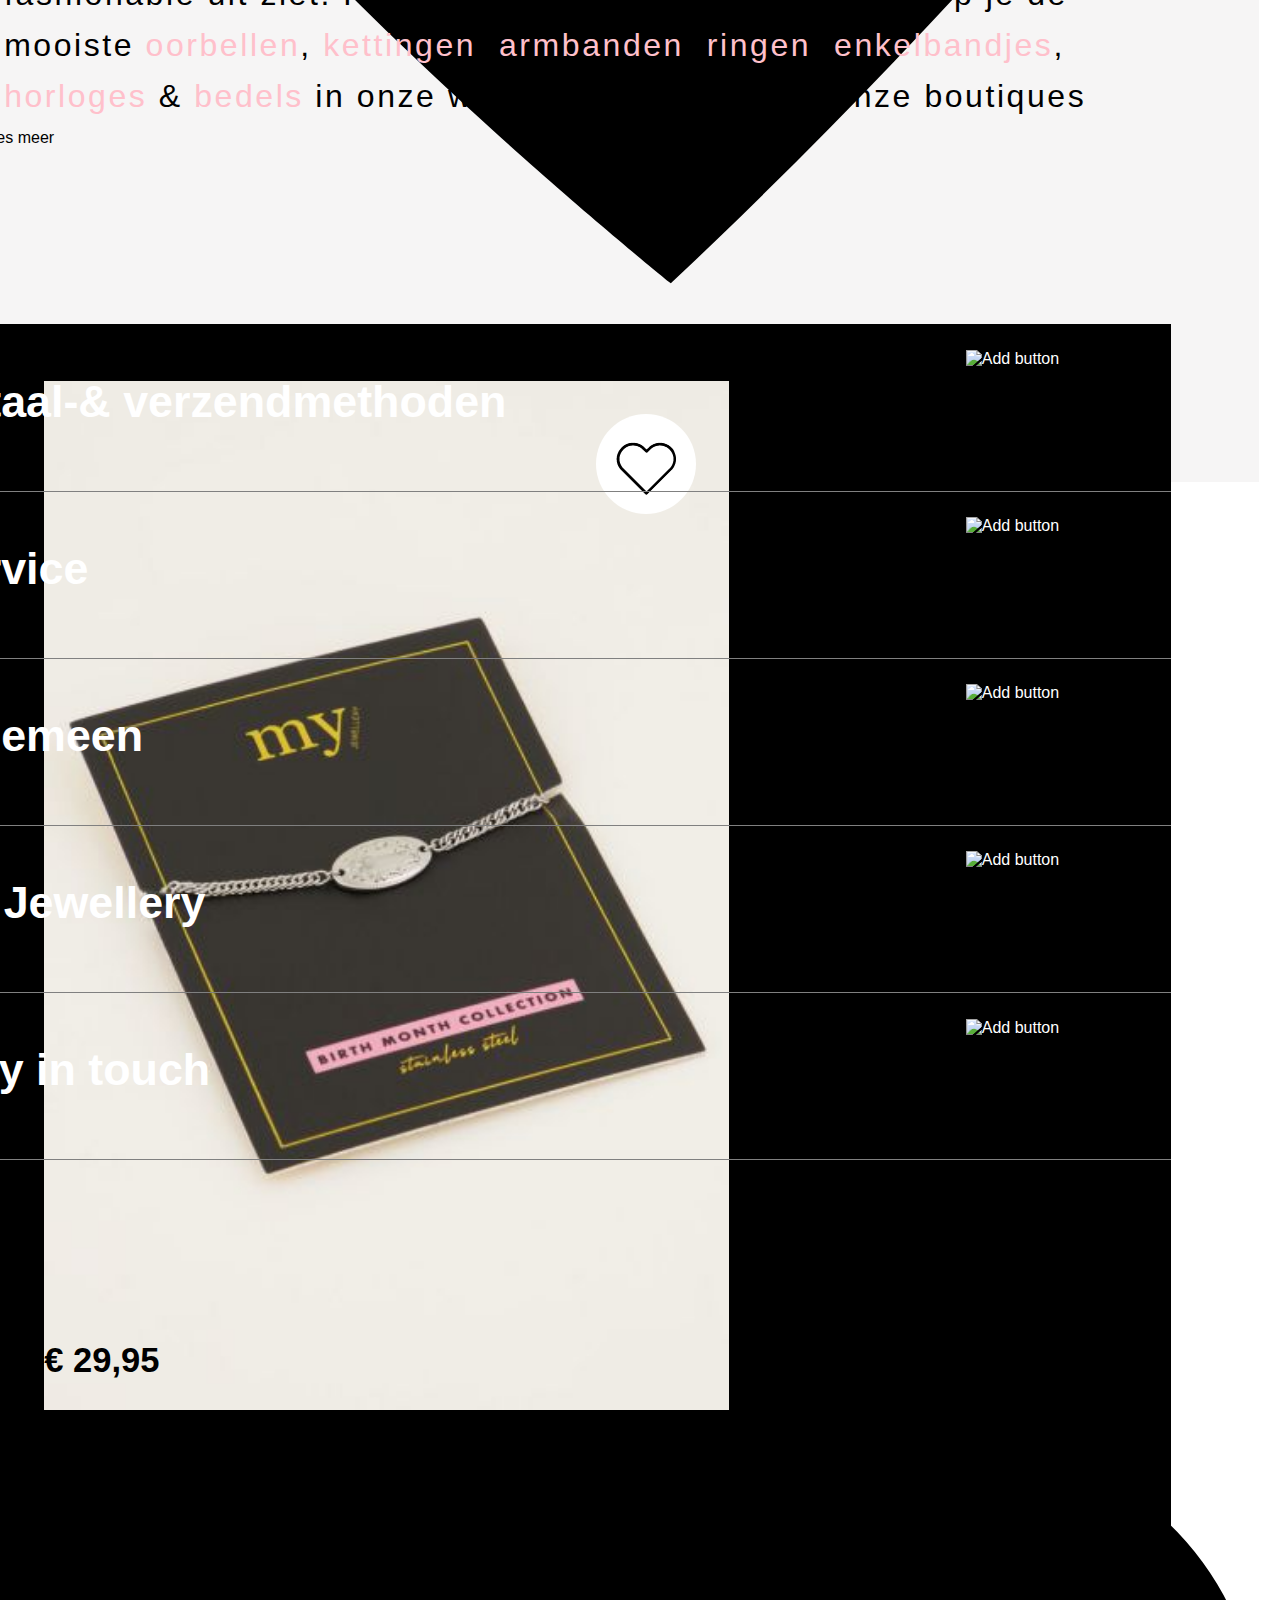
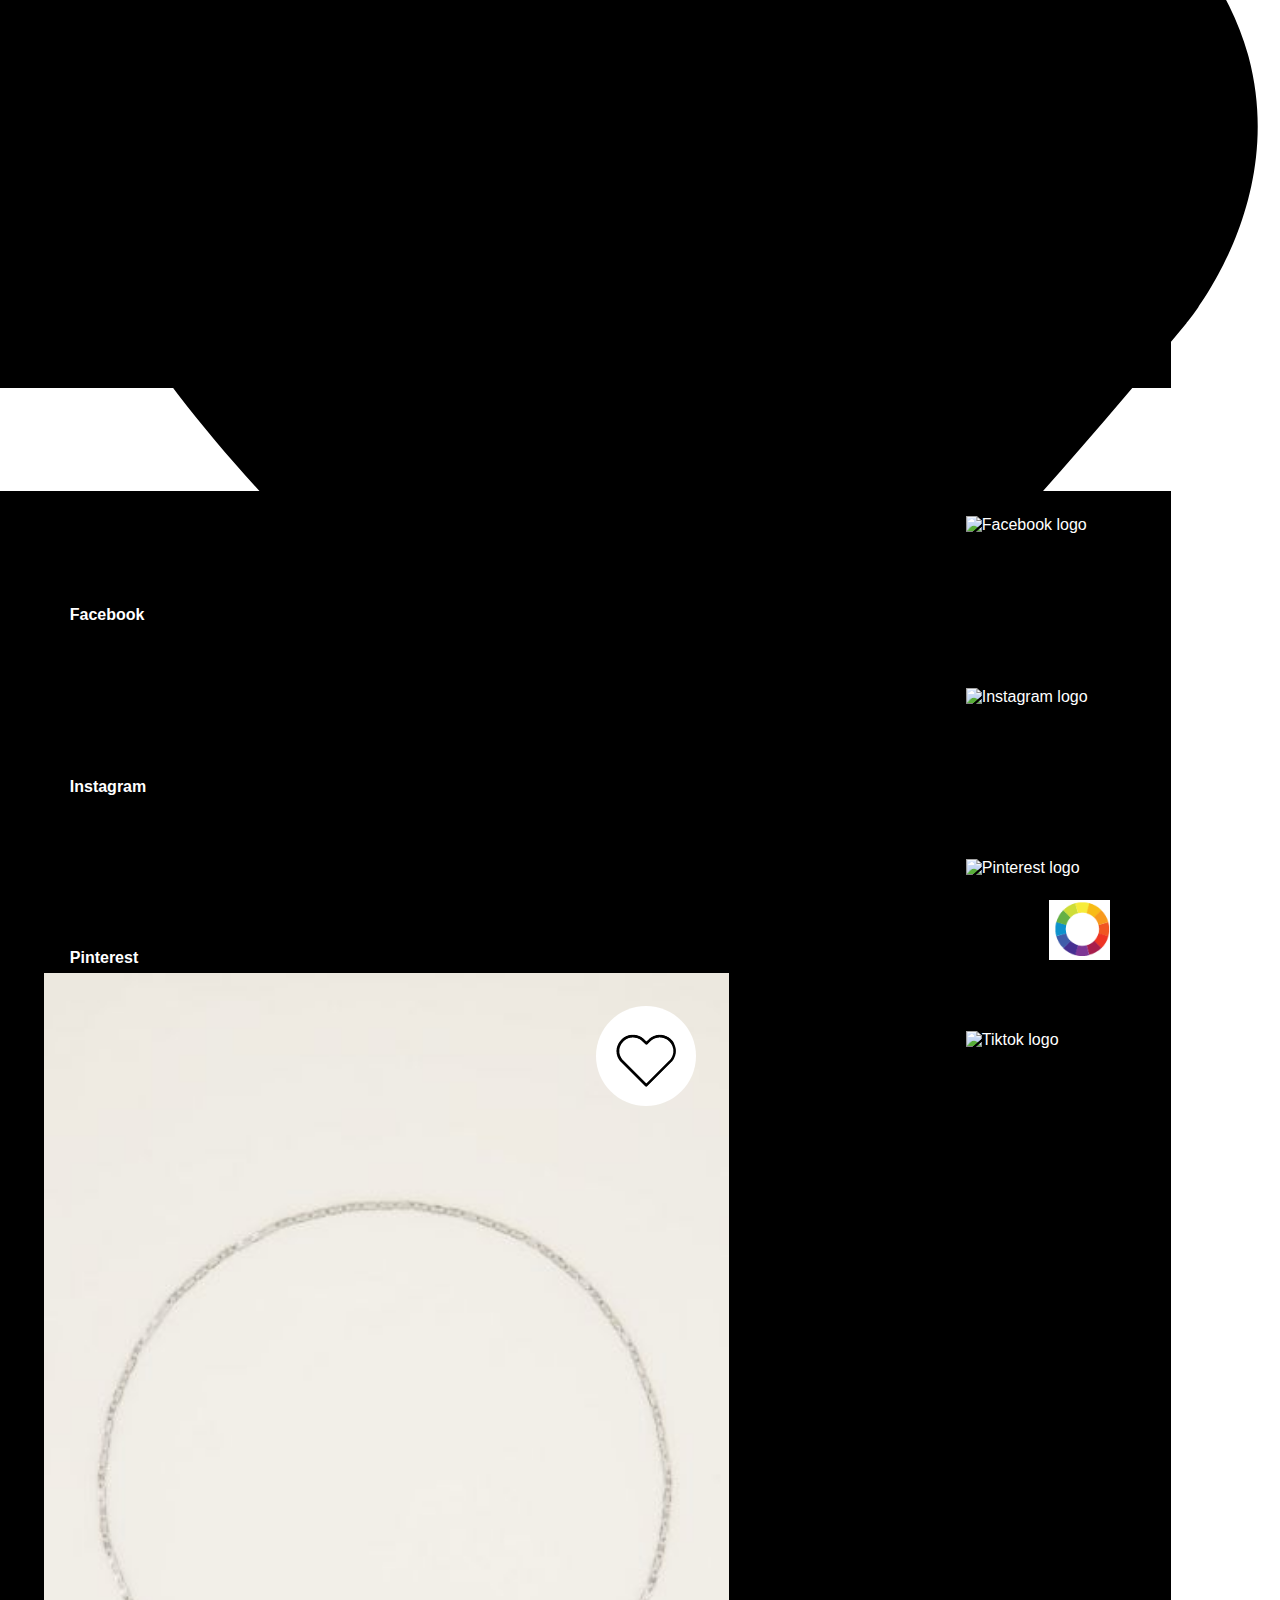
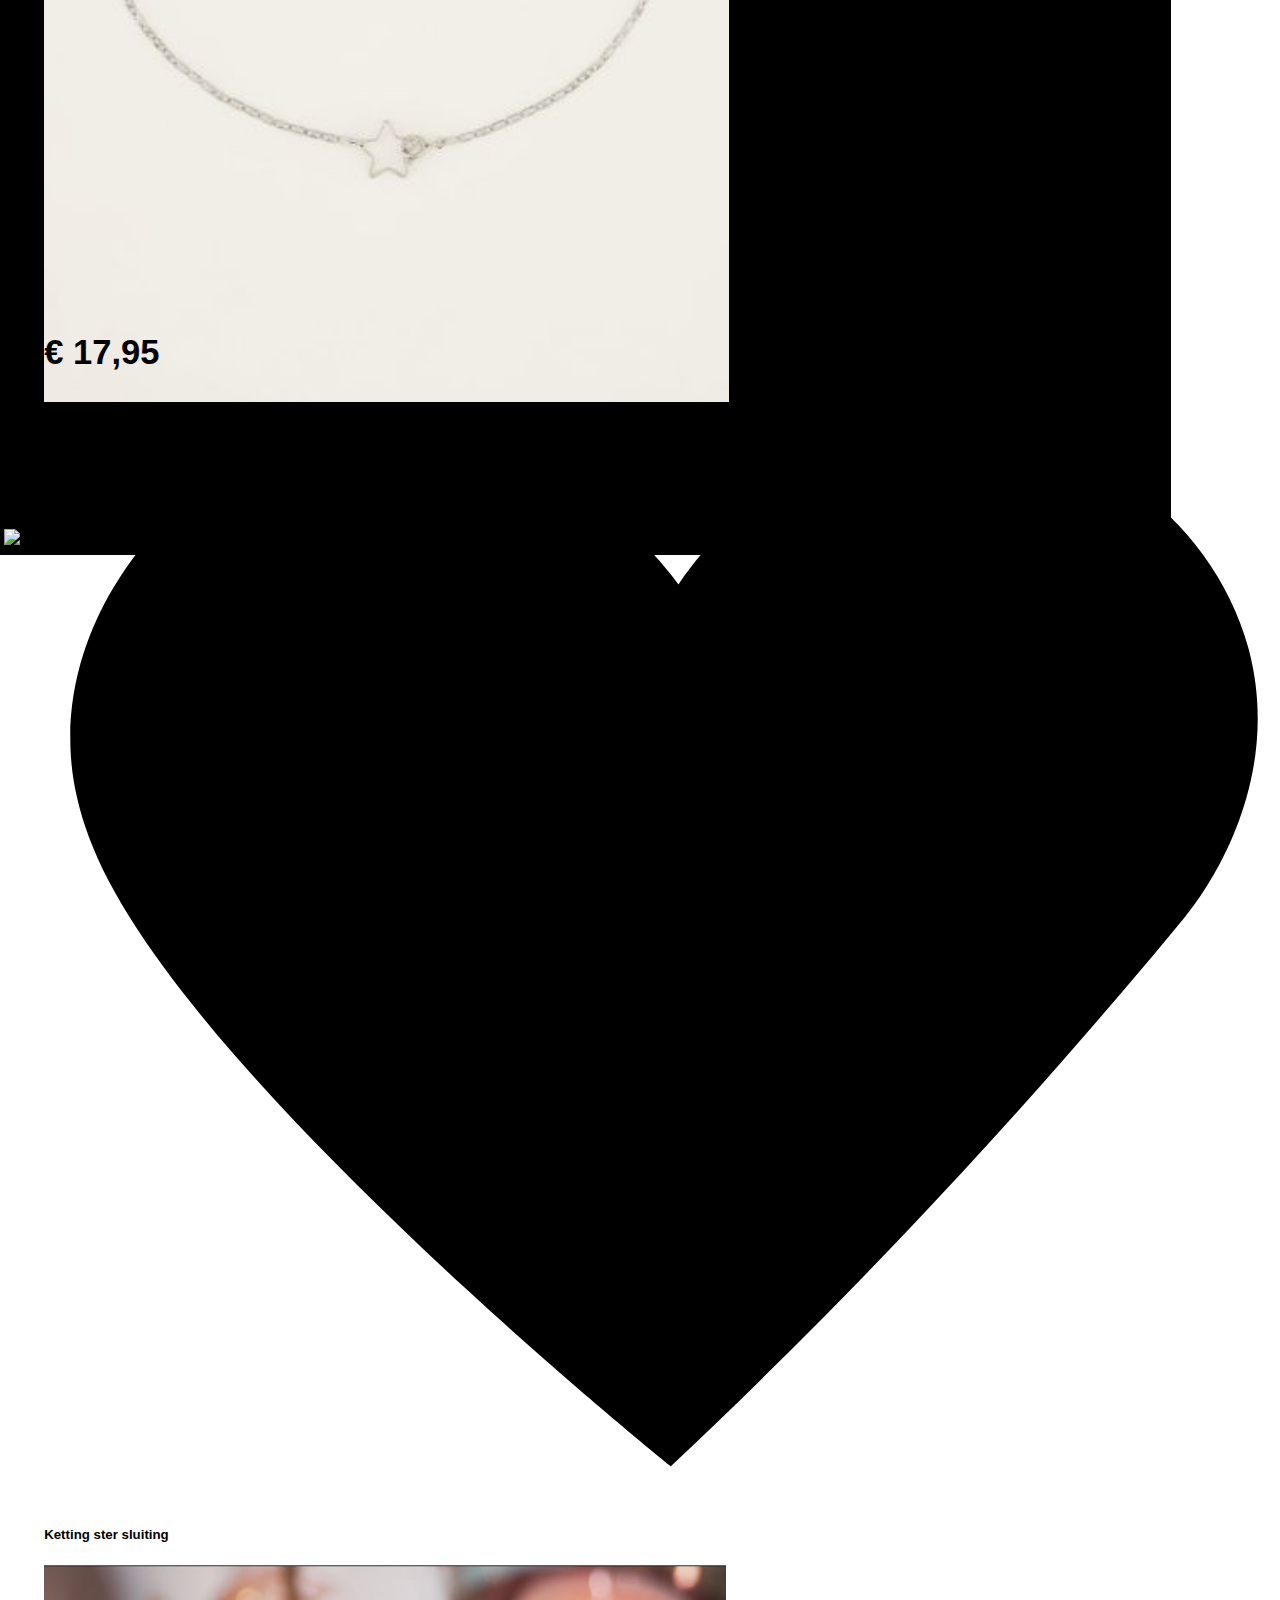
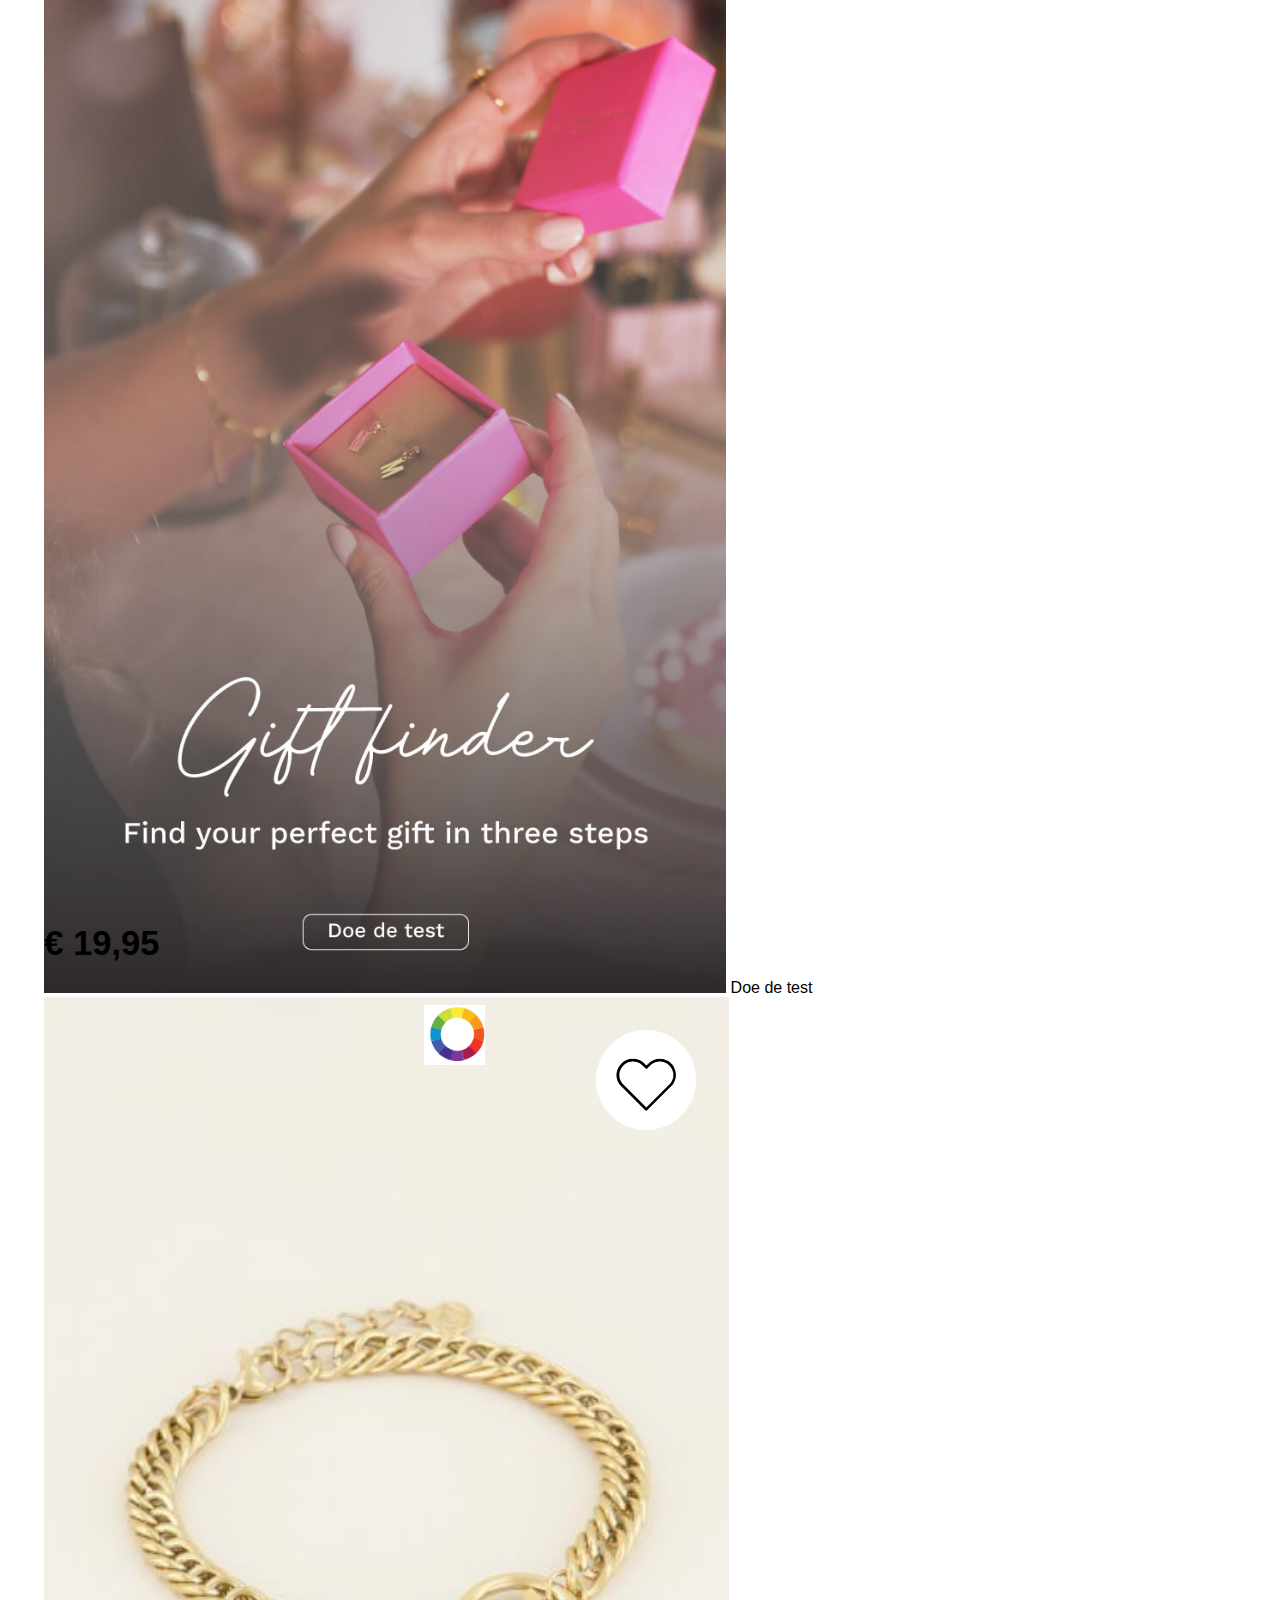
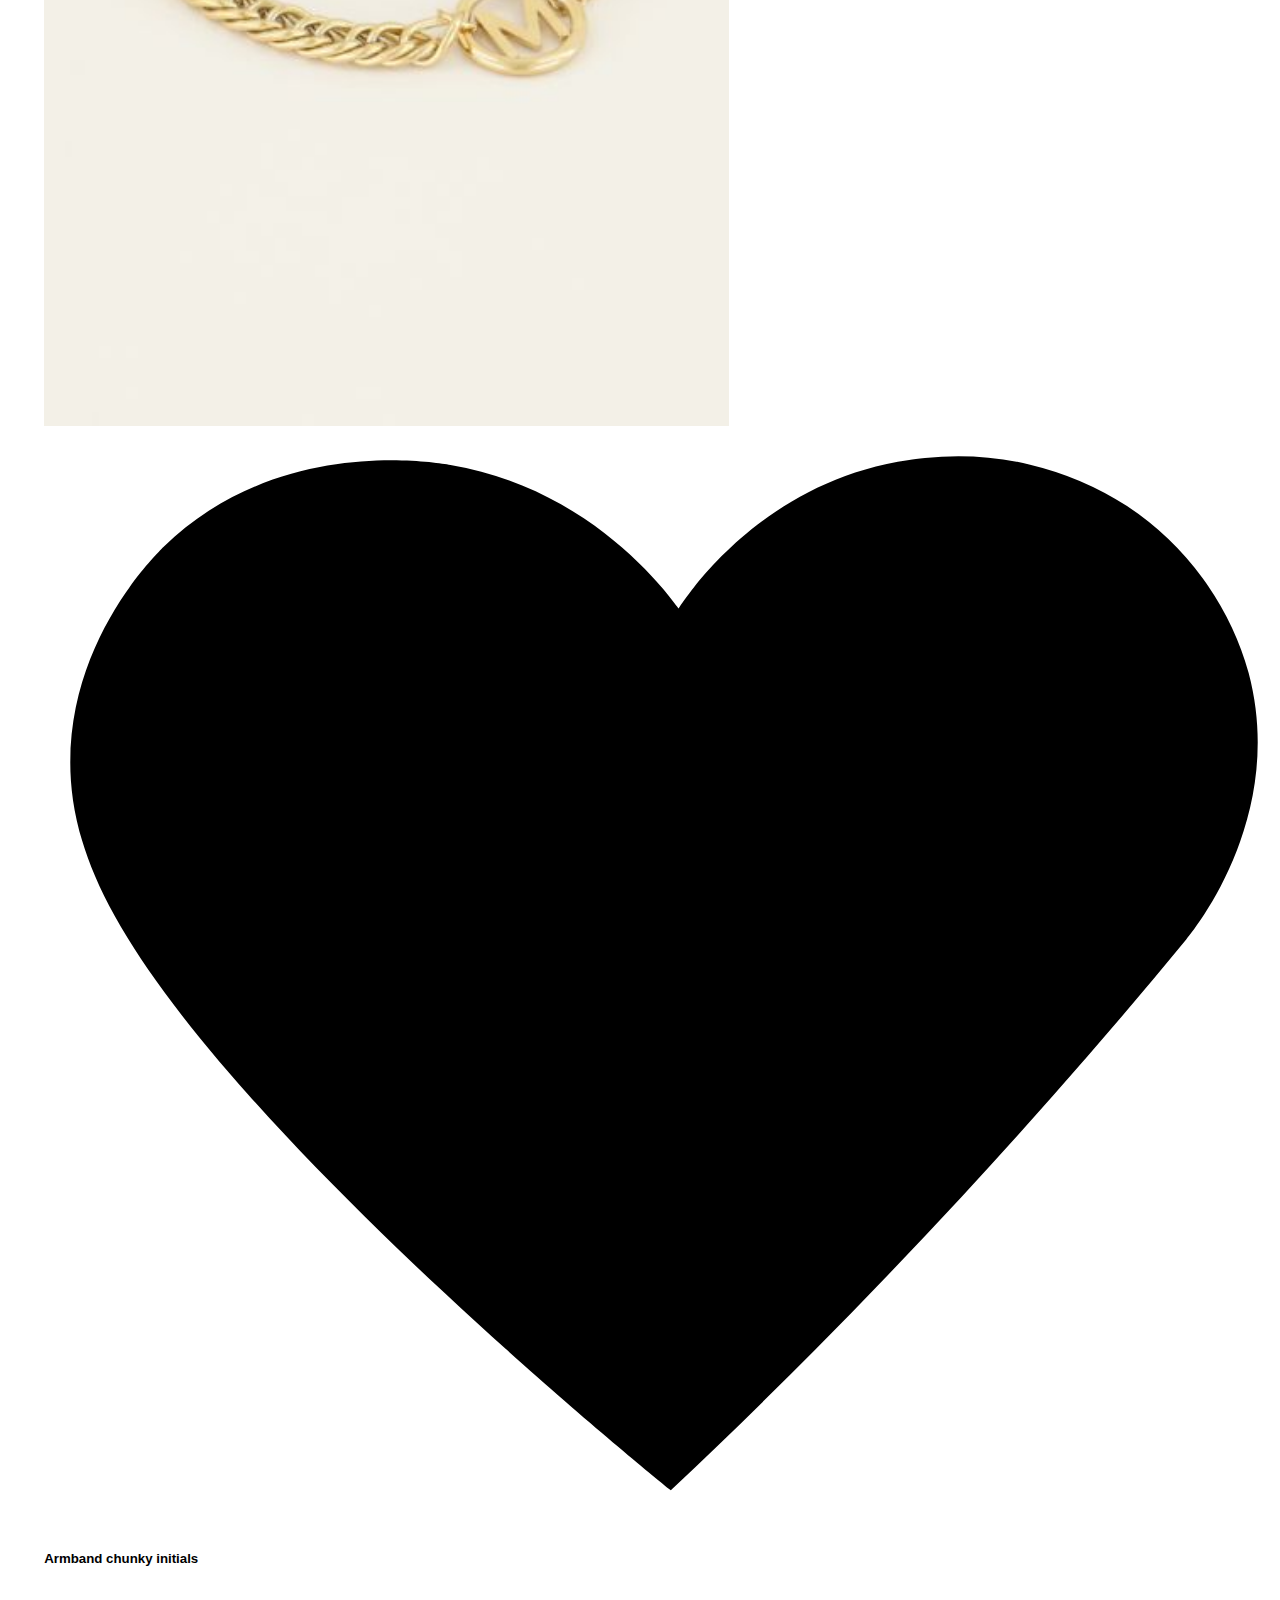
==== commit 622c4d51: "Add files via upload" ====
--- a/Detailpagina.html
+++ b/Detailpagina.html
@@ -31,11 +31,13 @@
         <div>
             <img src="images/Profiel.png" alt="Profiel Logo" class="profiel">
             <a>
-                <svg id="Laag_2" data-name="Laag 2" xmlns="http://www.w3.org/2000/svg" viewBox="0 0 117.94 104.16">
-                    <defs></defs>
-                    <path class="cls-1" d="M286.61,484.71c9-8.46,18.27-17.75,27.67-27.91,7.69-8.33,14.8-16.52,21.35-24.48.94-1.14,9.5-11.89,5.94-25.34A28.17,28.17,0,0,0,330,391.1a29.59,29.59,0,0,0-19.22-4.57c-.64.07-1.15.14-1.5.19-13.65,1.95-20.81,12.43-21.94,14.13-1.59-2.18-8.76-11.46-21.69-13.65-2.22-.37-16.65-2.56-27.3,7.8-1,1-8.87,8.86-8.86,20.49,0,4,.95,8.7,4.23,14.61C245.12,450.66,282,481,286.61,484.71Z" transform="translate(-226.99 -383.87)" />
-                    <path class="cls-1" d="M343.55,412.72" transform="translate(-226.99 -383.87)" />
-                </svg><span></span></a>
+                <svg version="1.1" id="Laag_2" xmlns="http://www.w3.org/2000/svg" xmlns:xlink="http://www.w3.org/1999/xlink" x="0px" y="0px" viewBox="0 0 117.9 104.2" style="enable-background:new 0 0 117.9 104.2;" xml:space="preserve">
+                    <path class="st0" d="M59.6,100.8c9-8.5,18.3-17.8,27.7-27.9c7.7-8.3,14.8-16.5,21.4-24.5c0.9-1.1,9.5-11.9,5.9-25.3
+	c-1.8-6.5-5.9-12.1-11.6-15.9c-5.7-3.7-12.5-5.3-19.2-4.6c-0.6,0.1-1.1,0.1-1.5,0.2C68.6,4.8,61.5,15.3,60.3,17
+	c-1.6-2.2-8.8-11.5-21.7-13.6C36.4,3,22,0.8,11.4,11.1c-1,1-8.9,8.9-8.9,20.5c0,4,0.9,8.7,4.2,14.6C18.1,66.8,55,97.1,59.6,100.8z" />
+                    <path class="st0" d="M116.6,28.9" />
+                </svg>
+                <span id="spanheart">0</span></a>
             <img src="images/Bag.png" alt="Bag Logo">
         </div>
     </section>
@@ -71,11 +73,11 @@
         <article id="articled1">
             <h3>We denken dat je deze items leuk vindt, :</h3>
             <ul id="uldetail1">
-                <li id="lidetail1">
+                <li>
                     <img src="Images/bolletje1.png" alt="Ketting met bolletjes">
                     <img src="Images/bolletje2.jpg" alt="Ketting met bolletjes 2" class="bolletje2">
                 </li>
-                <li id="lidetail1">
+                <li>
                     <img src="Images/vlinder1.png" alt="Ketting met vlinders">
                     <img src="Images/vlinder2.jpg" alt="Ketting met vlinders 2" class="vlinder2">
                 </li>
@@ -89,7 +91,7 @@
         </article>
         <article id="articled2">
             <ul id="uldetail2">
-                <li id="lidetail2">
+                <li>
                     <img src="Images/detailsieraad1.png" alt="Goude ketting, letter M">
                     <img src="Images/Detailsieraad1b.jpg" alt="Goude ketting, letter M" class="detailsieraad1b">
                     <div id="svg"></div>
@@ -100,10 +102,10 @@
                     </svg>
                     <h5>Ketting chunky initials</h5>
                     <p><b>€ 27,95</b></p>
-                    <div id="goldd1"></div>
-                    <div id="zilverd1"></div>
-                </li>
-                <li id="lidetail2">
+                    <a id="goldd1"></a>
+                    <a id="zilverd1"></a>
+                </li>
+                <li>
                     <img src="Images/detailsieraad2.png" alt="Zilvere ring, hart steen">
                     <img src="Images/Detailsieraad2b.png" alt="Zilvere ring, hart steen" class="detailsieraad2b">
                     <div id="svg"></div>
@@ -114,11 +116,11 @@
                     </svg>
                     <h5>Ring - Sprakle Edition</h5>
                     <p><b>€ 29,95</b></p>
-                    <div id="goldd2"></div>
-                    <div id="zilverd2"></div>
+                    <a id="goldd2"></a>
+                    <a id="zilverd2"></a>
                     <img src="Images/colorwheel.png" alt="colorwheel" class="colorwheel1">
                 </li>
-                <li id="lidetail2">
+                <li>
                     <img src="Images/detailsieraad3.png" alt="Zilvere Armband, geboorte symbool">
                     <img src="Images/Detailsieraad3b.png" alt="Zilvere Armband, geboorte symbool" class="detailsieraad3b">
                     <div id="svg"></div>
@@ -129,11 +131,11 @@
                     </svg>
                     <h5>Geboortemaand armband de...</h5>
                     <p><b>€ 17,95</b></p>
-                    <div id="goldd3"></div>
-                    <div id="zilverd3"></div>
+                    <a id="goldd3"></a>
+                    <a id="zilverd3"></a>
                     <img src="Images/colorwheel.png" alt="colorwheel" class="colorwheel2">
                 </li>
-                <li id="lidetail2">
+                <li>
                     <img src="Images/detailsieraad4.png" alt="Zilvere ketting, sterren sluiting">
                     <img src="Images/Detailsieraad4b.png" alt="Zilvere ketting, sterren sluiting" class="detailsieraad4b">
                     <div id="svg"></div>
@@ -144,14 +146,14 @@
                     </svg>
                     <h5>Ketting ster sluiting</h5>
                     <p><b>€ 19,95</b></p>
-                    <div id="goldd4"></div>
-                    <div id="zilverd4"></div>
-                </li>
-                <li id="lidetail2">
+                    <a id="goldd4"></a>
+                    <a id="zilverd4"></a>
+                </li>
+                <li>
                     <img src="Images/detailsieraadkopje.png" alt="Giftfinder kopje">
                     <a>Doe de test</a>
                 </li>
-                <li id="lidetail2">
+                <li>
                     <img src="Images/detailsieraad5.png" alt="Goude armband, Letter M">
                     <img src="Images/Detailsieraad5b.jpg" alt="Zilvere ketting, sterren sluiting" class="detailsieraad5b">
                     <div id="svg"></div>
@@ -162,8 +164,8 @@
                     </svg>
                     <h5>Armband chunky initials </h5>
                     <p><b>€ 19,95</b></p>
-                    <div id="goldd5"></div>
-                    <div id="zilverd5"></div>
+                    <a id="goldd5"></a>
+                    <a id="zilverd5"></a>
                 </li>
             </ul>
         </article>
@@ -221,7 +223,7 @@
             </li>
         </ul>
         <div class="blackline"></div>
-        <lu id="filterrow2">
+        <ul id="filterrow2">
             <li>
                 <p>Nieuw</p>
             </li>
@@ -255,7 +257,7 @@
             <li>
                 <p>Deals</p>
             </li>
-        </lu>
+        </ul>
     </section>
     <section>
         <article id="tekstd">
@@ -263,12 +265,12 @@
             <p id="tekstdp">
                 My Jewellery heeft een uitgebreide collectie aan sieraden en daarom zit er altijd wat voor je bij. Trendy sieraden kunnen natuurlijk niet ontbreken in jouw sieradenstash. Maar naast dit 'fashion' assortiment, is er ook een groot aanbod aan tijdloze sieraden, die je overal bij kunt combineren. Ga je voor zilveren- of gouden sieraden of hou je toch meer van sieraden met kralen, steentjes, kleuren of quotes? Misschien hecht jij wel meer waarde aan vriendschapsieraden of sieraden met een speciale betekenis. Er is voor ieder wat wils en gepersonaliseerd op jouw unieke stijl. Het hele jaar komen er nieuwe sieraden die helemaal on-trend zijn volgens het laatste seizoen zodat jij er altijd fashionable uit ziet. Hoe dan ook, we’ve got it all. Zo shop je de mooiste <span>oorbellen</span>, <span>kettingen</span>, <span>armbanden</span>, <span>ringen</span>, <span>enkelbandjes</span>, <span>horloges</span> &amp; <span>bedels</span> in onze webshop of in één van onze boutiques
             </p>
-            <a class="leesm">Lees meer</a>
-        </article>
-    </section>
-
-
- <script src="javascript.js"></script>
+            <a id="leesm">Lees meer</a>
+        </article>
+    </section>
+
+
+    <script src="javascript.js"></script>
 </main>
 
 <footer id="footerd">
@@ -293,26 +295,24 @@
             <a><img src="images/Add.png" alt="Add button"></a>
             <h5><b>Stay in touch</b></h5>
         </li>
-        <articel>
-            <li>
-                <img src="images/Facebook.png" alt="Facebook logo">
-                <p><b>Facebook</b></p>
-            </li>
-            <li>
-                <img src="images/Instagram.png" alt="Instagram logo">
-                <p><b>Instagram</b></p>
-            </li>
-            <li>
-                <img src="images/Pinterest_logo.png" alt="Pinterest logo">
-                <p><b>Pinterest</b></p>
-            </li>
-            <li>
-                <img src="images/Tiktok.png" alt="Tiktok logo">
-                <p><b>Tiktok</b></p>
-            </li>
-        </articel>
-        <div>
-            <img src="images/footerlogo.png" alt="Footer logo">
-        </div>
     </ul>
+    <ul>
+        <li>
+            <img src="images/Facebook.png" alt="Facebook logo">
+            <p><b>Facebook</b></p>
+        </li>
+        <li>
+            <img src="images/Instagram.png" alt="Instagram logo">
+            <p><b>Instagram</b></p>
+        </li>
+        <li>
+            <img src="images/Pinterest_logo.png" alt="Pinterest logo">
+            <p><b>Pinterest</b></p>
+        </li>
+        <li>
+            <img src="images/Tiktok.png" alt="Tiktok logo">
+            <p><b>Tiktok</b></p>
+        </li>
+    </ul>
+    <img src="images/footerlogo.png" alt="Footer logo">
 </footer>
--- a/Style/Style.css
+++ b/Style/Style.css
@@ -311,7 +311,7 @@
 }
 
 /* calander img */
-main #section3 #lihome2:nth-of-type(1) img:nth-of-type(1) {
+main #section3 #ulhome2 #lihome2:nth-of-type(1) img:nth-of-type(1) {
     display: block;
     height: 45vw;
     width: 31vw;
@@ -320,13 +320,13 @@
 }
 
 /* container 1  */
-main #section3 #lihome2:nth-of-type(1) {
+main #section3 #ulhome2 #lihome2:nth-of-type(1) {
     position: absolute;
     width: 50%;
 }
 
 /* container hover */
-main #section3 #lihome2:nth-of-type(1):hover .calander2 {
+main #section3 #ulhome2 #lihome2:nth-of-type(1):hover .calander2 {
     opacity: 1;
 }
 
@@ -340,15 +340,15 @@
 }
 
 /* title calander */
-main #section3 p:nth-of-type(1) {
+main #section3 #ulhome2 #lihome2:nth-of-type(1) #p1 {
     position: absolute;
     font-weight: 100;
     font-size: 3vw;
-    margin-top: 48vw;
+    margin-top: 1vw;
 }
 
 /* gold 1 */
-main section:nth-of-type(3) div:nth-of-type(1) {
+main section:nth-of-type(3) #ulhome2 #lihome2:nth-of-type(1) div:nth-of-type(1) {
     background-image: linear-gradient(to bottom left, goldenrod, gold);
     border-style: solid;
     border-width: 1.4px;
@@ -364,7 +364,7 @@
 }
 
 /* silver 1 */
-main section:nth-of-type(3) div:nth-of-type(2) {
+main section:nth-of-type(3) #ulhome2 #lihome2:nth-of-type(1) div:nth-of-type(2) {
     background-image: linear-gradient(to top left, gray, gainsboro);
     border-style: solid;
     border-width: 1.4px;
@@ -380,7 +380,7 @@
 }
 
 /* GIFTCARD IMG */
-main #section3 #lihome2:nth-of-type(2) img:nth-of-type(1) {
+main #section3 #ulhome2 #lihome2:nth-of-type(2) img:nth-of-type(1) {
     position: absolute;
     height: 45vw;
     width: 31vw;
@@ -389,7 +389,7 @@
 }
 
 /* GIFTCARD TITLE */
-main #section3 #lihome2:nth-of-type(2) p:nth-of-type(1) {
+main #section3 #ulhome2 #lihome2:nth-of-type(2) p:nth-of-type(1) {
     position: absolute;
     font-weight: 100;
     font-size: 3vw;
@@ -398,7 +398,7 @@
 }
 
 /* PRIJS VAN GIFTCARD */
-main #section3 #lihome2:nth-of-type(2) p:nth-of-type(2) {
+main #section3 #ulhome2 #lihome2:nth-of-type(2) p:nth-of-type(2) {
     position: absolute;
     margin-top: 53vw;
     margin-left: 32vw;
@@ -408,7 +408,16 @@
 }
 
 /* PRIJS VAN SIRAAD 3 */
-main #section3 p:nth-of-type(2) {
+main #section3 #ulhome2 #lihome2:nth-of-type(3) p:nth-of-type(2) {
+    position: absolute;
+    font-weight: 500;
+    font-size: 3.5vw;
+    margin-top: 52.8vw;
+    margin-left: 65vw;
+}
+
+/* SIRAAD 3 TITLE */
+main #section3 #ulhome2 #lihome2:nth-of-type(3) p:nth-of-type(1) {
     position: absolute;
     font-weight: 100;
     font-size: 3vw;
@@ -417,7 +426,7 @@
 }
 
 /* SIERAAD 3 */
-main #section3 #lihome2:nth-of-type(3) img:nth-of-type(1) {
+main #section3 #ulhome2 #lihome2:nth-of-type(3) img:nth-of-type(1) {
     position: absolute;
     height: 45vw;
     width: 31vw;
@@ -426,14 +435,14 @@
 }
 
 /* CONTAINER */
-main #section3 #lihome2:nth-of-type(3) {
+main #section3 #ulhome2 #lihome2:nth-of-type(3) {
     position: absolute;
     width: 50%;
 }
 
 
 /* CONTAINER HOVER */
-main #section3 #lihome2:nth-of-type(3):hover .sieraad1b {
+main #section3 #ulhome2 #lihome2:nth-of-type(3):hover .sieraad1b {
     opacity: 1;
 }
 
@@ -446,48 +455,9 @@
     opacity: 0;
 }
 
-/* Prijs van al */
-main #section3 p:nth-of-type(3) {
-    position: absolute;
-    font-size: 3.5vw;
-    margin-left: 65vw;
-    margin-top: 52.9vw;
-}
-
-/* gold 2 */
-main #section3 div:nth-of-type(3) {
-    background-image: linear-gradient(to bottom left, goldenrod, gold);
-    border-style: solid;
-    border-width: 1.4px;
-    border-color: goldenrod;
-    position: absolute;
-    display: flex;
-    justify-content: flex-end;
-    border-radius: 250px;
-    width: 2vw;
-    height: 2vw;
-    margin-left: 86vw;
-    margin-top: 48.5vw;
-}
-
-/* silver 2 */
-main #section3 div:nth-of-type(4) {
-    background-image: linear-gradient(to top left, gray, gainsboro);
-    border-style: solid;
-    border-width: 1.4px;
-    border-color: gray;
-    position: absolute;
-    display: flex;
-    justify-content: flex-end;
-    border-radius: 250px;
-    width: 2vw;
-    height: 2vw;
-    margin-left: 90vw;
-    margin-top: 48.5vw;
-}
 
 /* ring img */
-main #section3 #lihome2:nth-of-type(4) img:nth-of-type(1) {
+main #section3 #ulhome2 #lihome2:nth-of-type(4) img:nth-of-type(1) {
     display: block;
     height: 45vw;
     width: 31vw;
@@ -496,13 +466,13 @@
 }
 
 /* container 1  */
-main #section3 #lihome2:nth-of-type(4) {
+main #section3 #ulhome2 #lihome2:nth-of-type(4) {
     position: absolute;
     width: 50%;
 }
 
 /* container hover */
-main #section3 #lihome2:nth-of-type(4):hover .ring2 {
+main #section3 #ulhome2 #lihome2:nth-of-type(4):hover .ring2 {
     opacity: 1;
 }
 
@@ -516,7 +486,7 @@
 }
 
 /* Prijs van ring */
-main #section3 p:nth-of-type(5) {
+main #section3 #ulhome2 #lihome2:nth-of-type(4) p:nth-of-type(2) {
     position: absolute;
     font-size: 3.5vw;
     margin-left: 99vw;
@@ -525,7 +495,7 @@
 }
 
 /* title ring */
-main #section3 p:nth-of-type(4) {
+main #section3 #ulhome2 #lihome2:nth-of-type(4) p:nth-of-type(1) {
     position: absolute;
     font-weight: 100;
     font-size: 3vw;
@@ -534,7 +504,7 @@
 }
 
 /* gold 1 */
-main section:nth-of-type(3) div:nth-of-type(5) {
+main section:nth-of-type(3) #ulhome2 #lihome2:nth-of-type(4) div:nth-of-type(1) {
     background-image: linear-gradient(to bottom left, goldenrod, gold);
     border-style: solid;
     border-width: 1.4px;
@@ -550,7 +520,7 @@
 }
 
 /* silver 1 */
-main section:nth-of-type(3) div:nth-of-type(6) {
+main section:nth-of-type(3) #ulhome2 #lihome2:nth-of-type(4) div:nth-of-type(2) {
     background-image: linear-gradient(to top left, gray, gainsboro);
     border-style: solid;
     border-width: 1.4px;
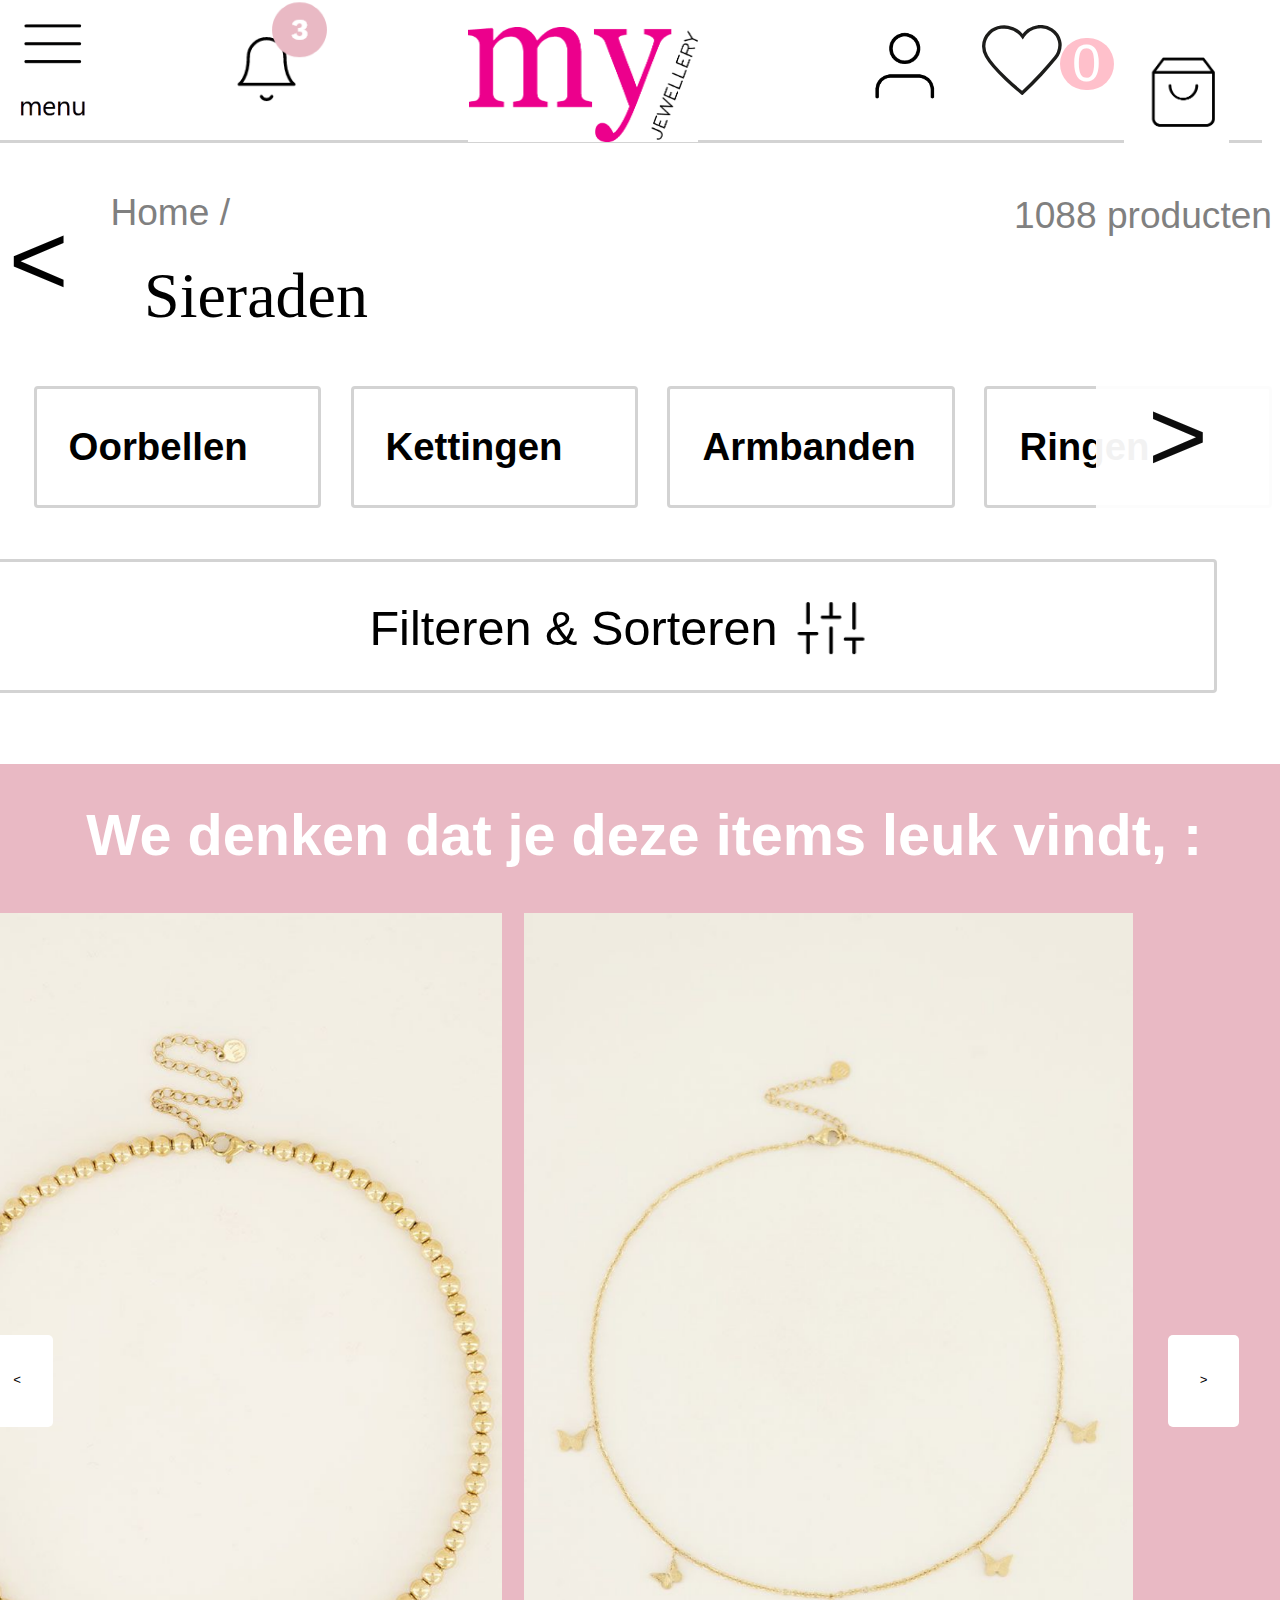
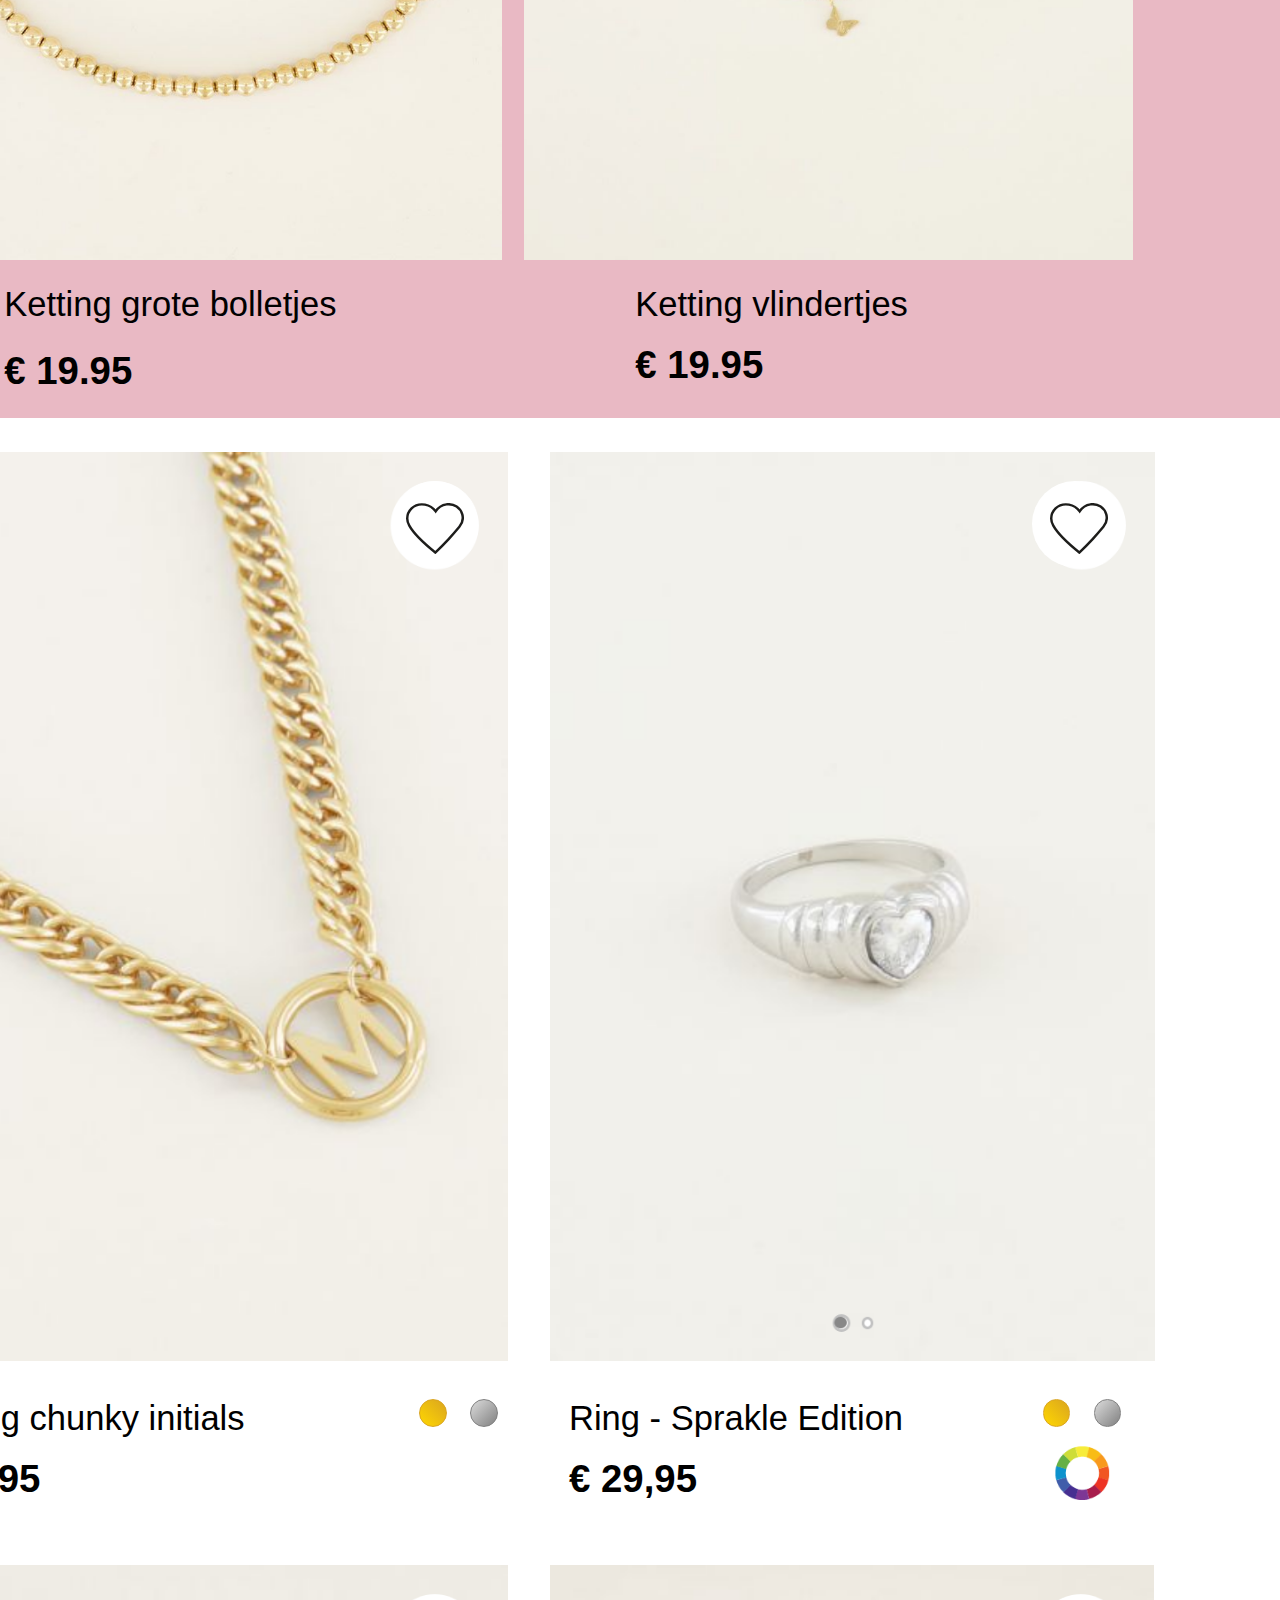
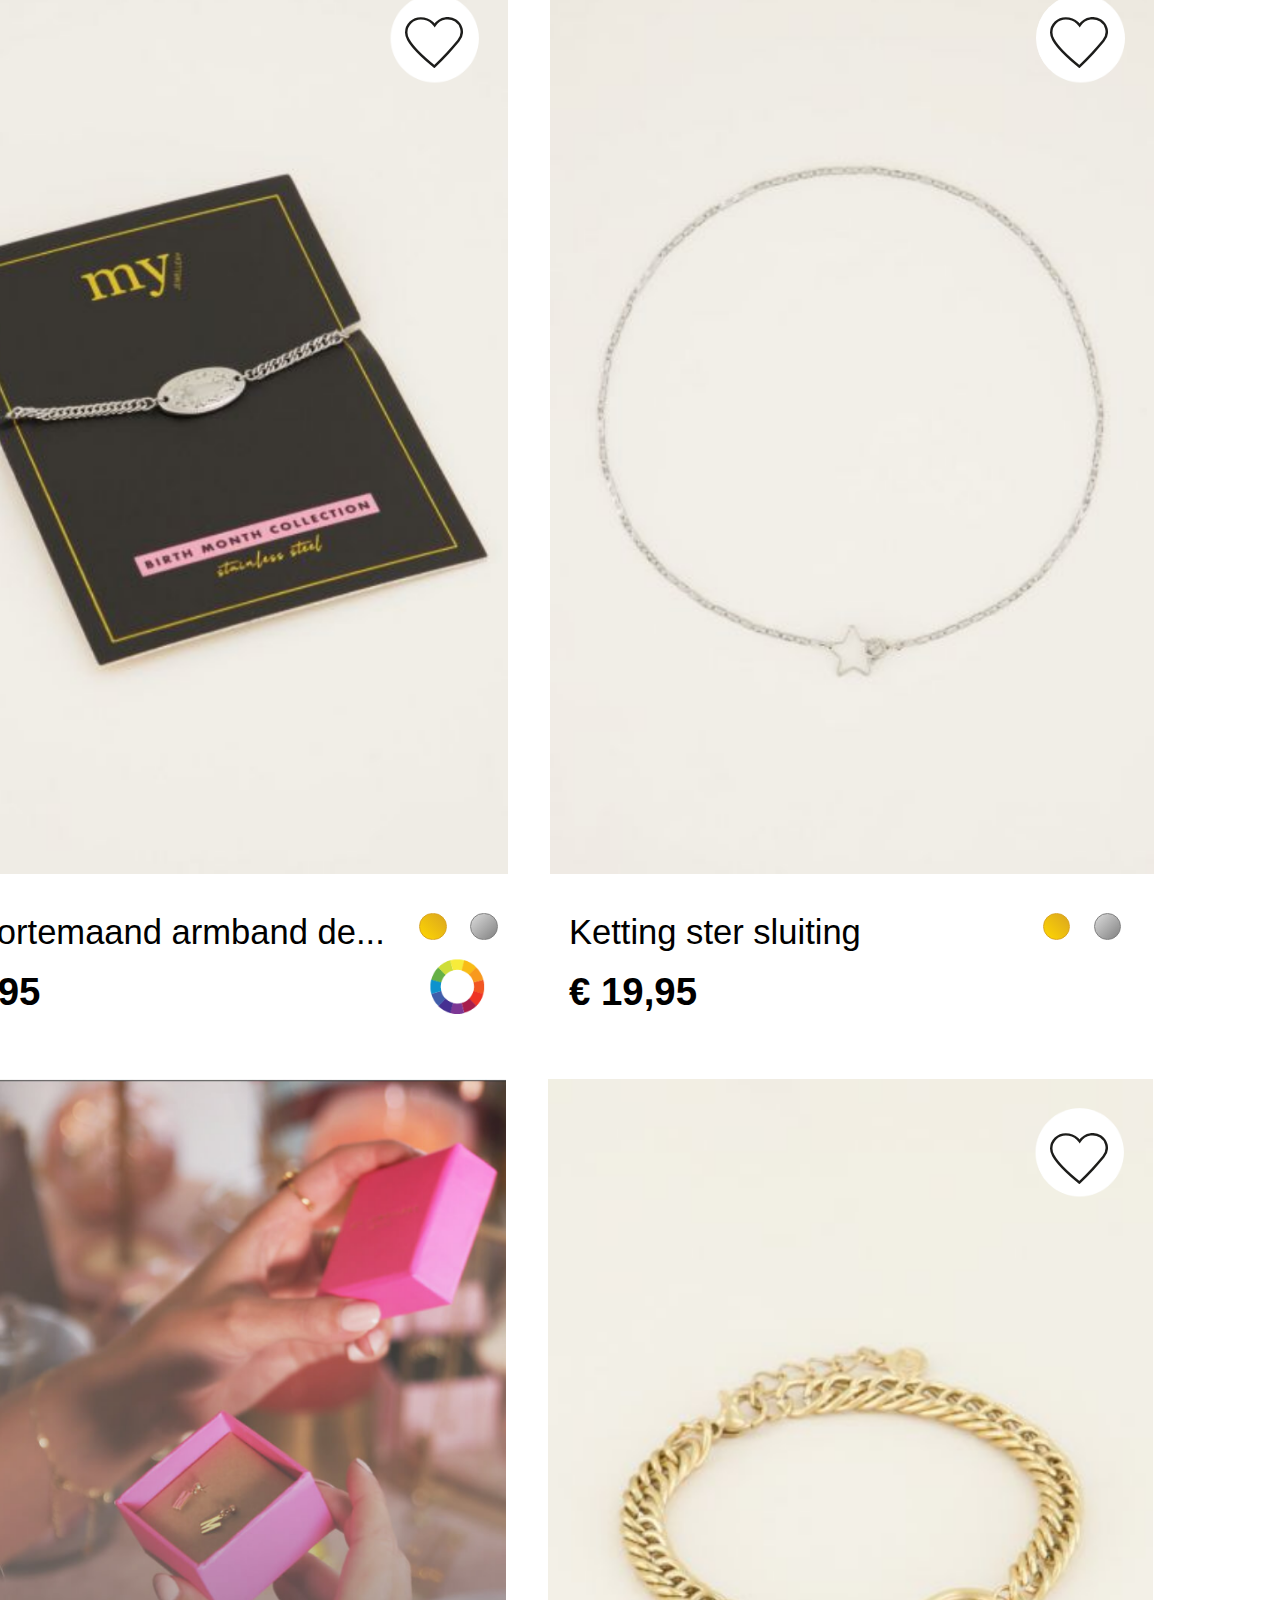
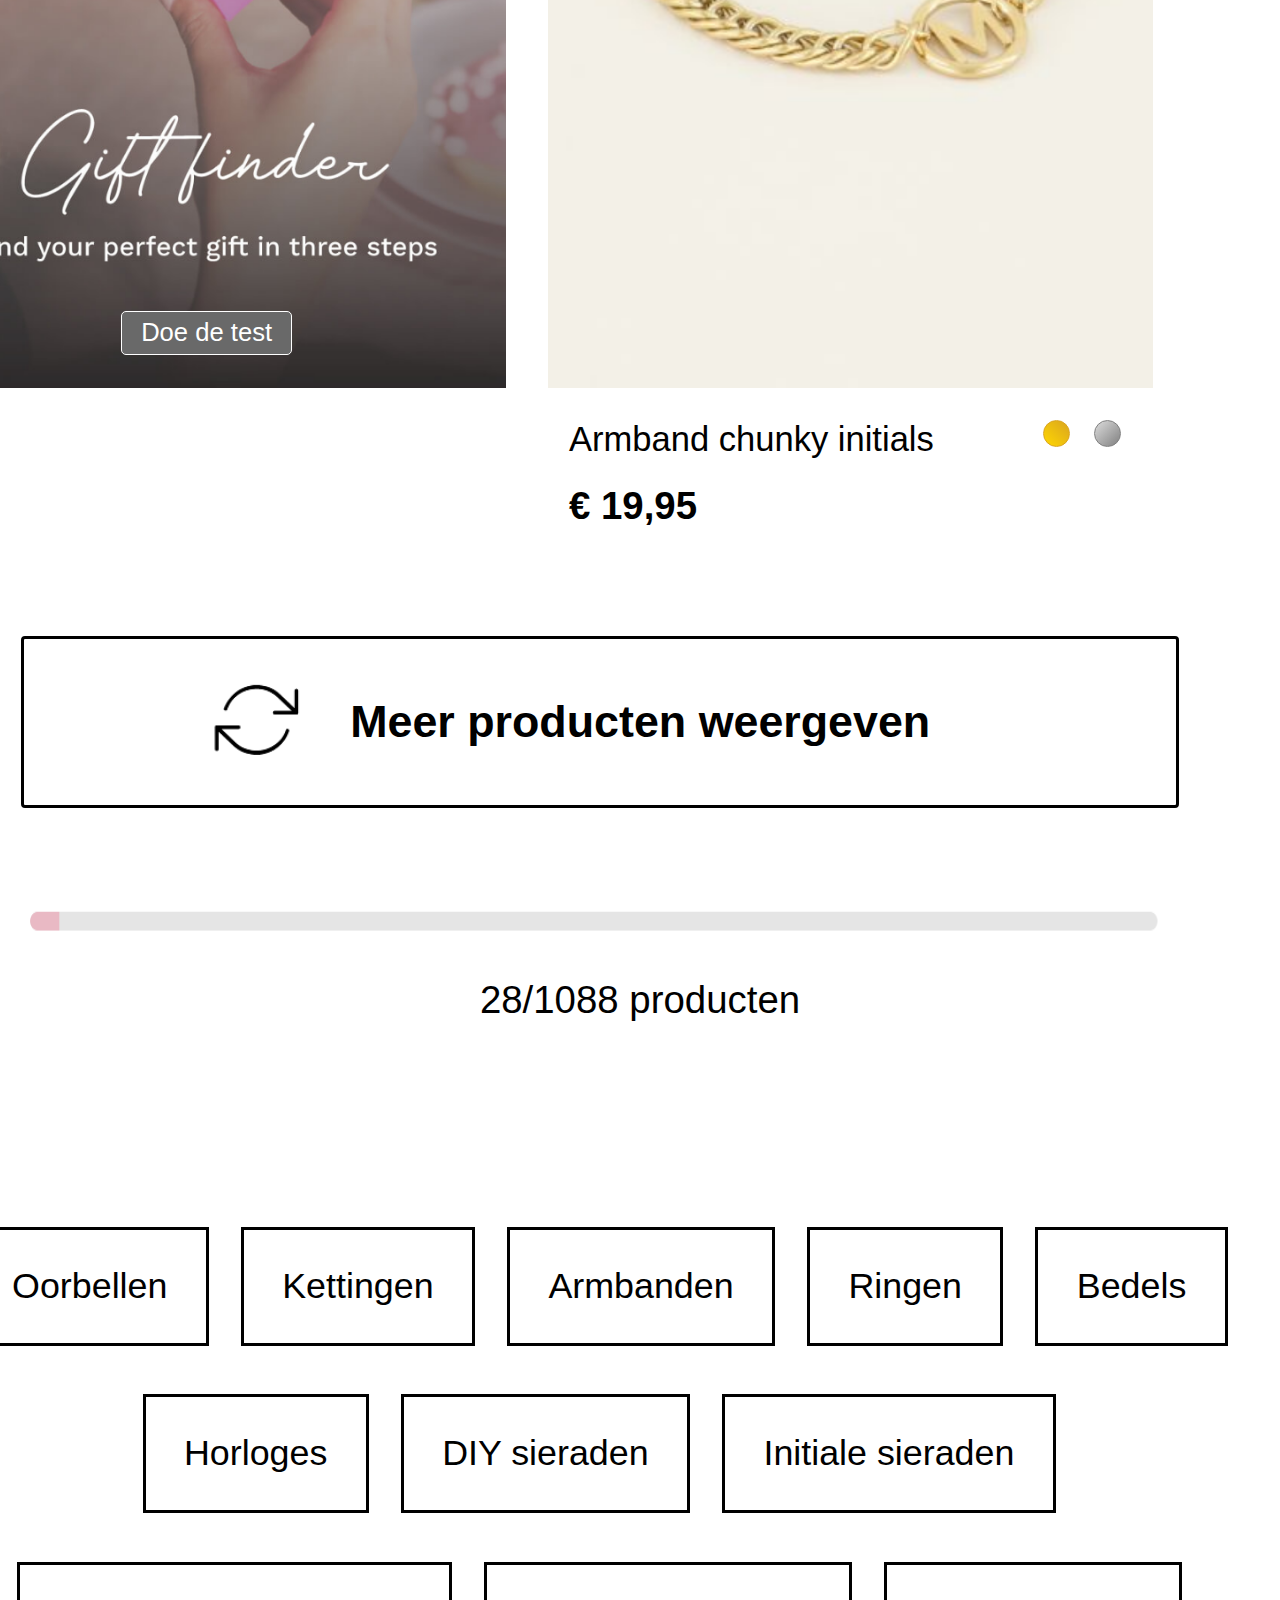
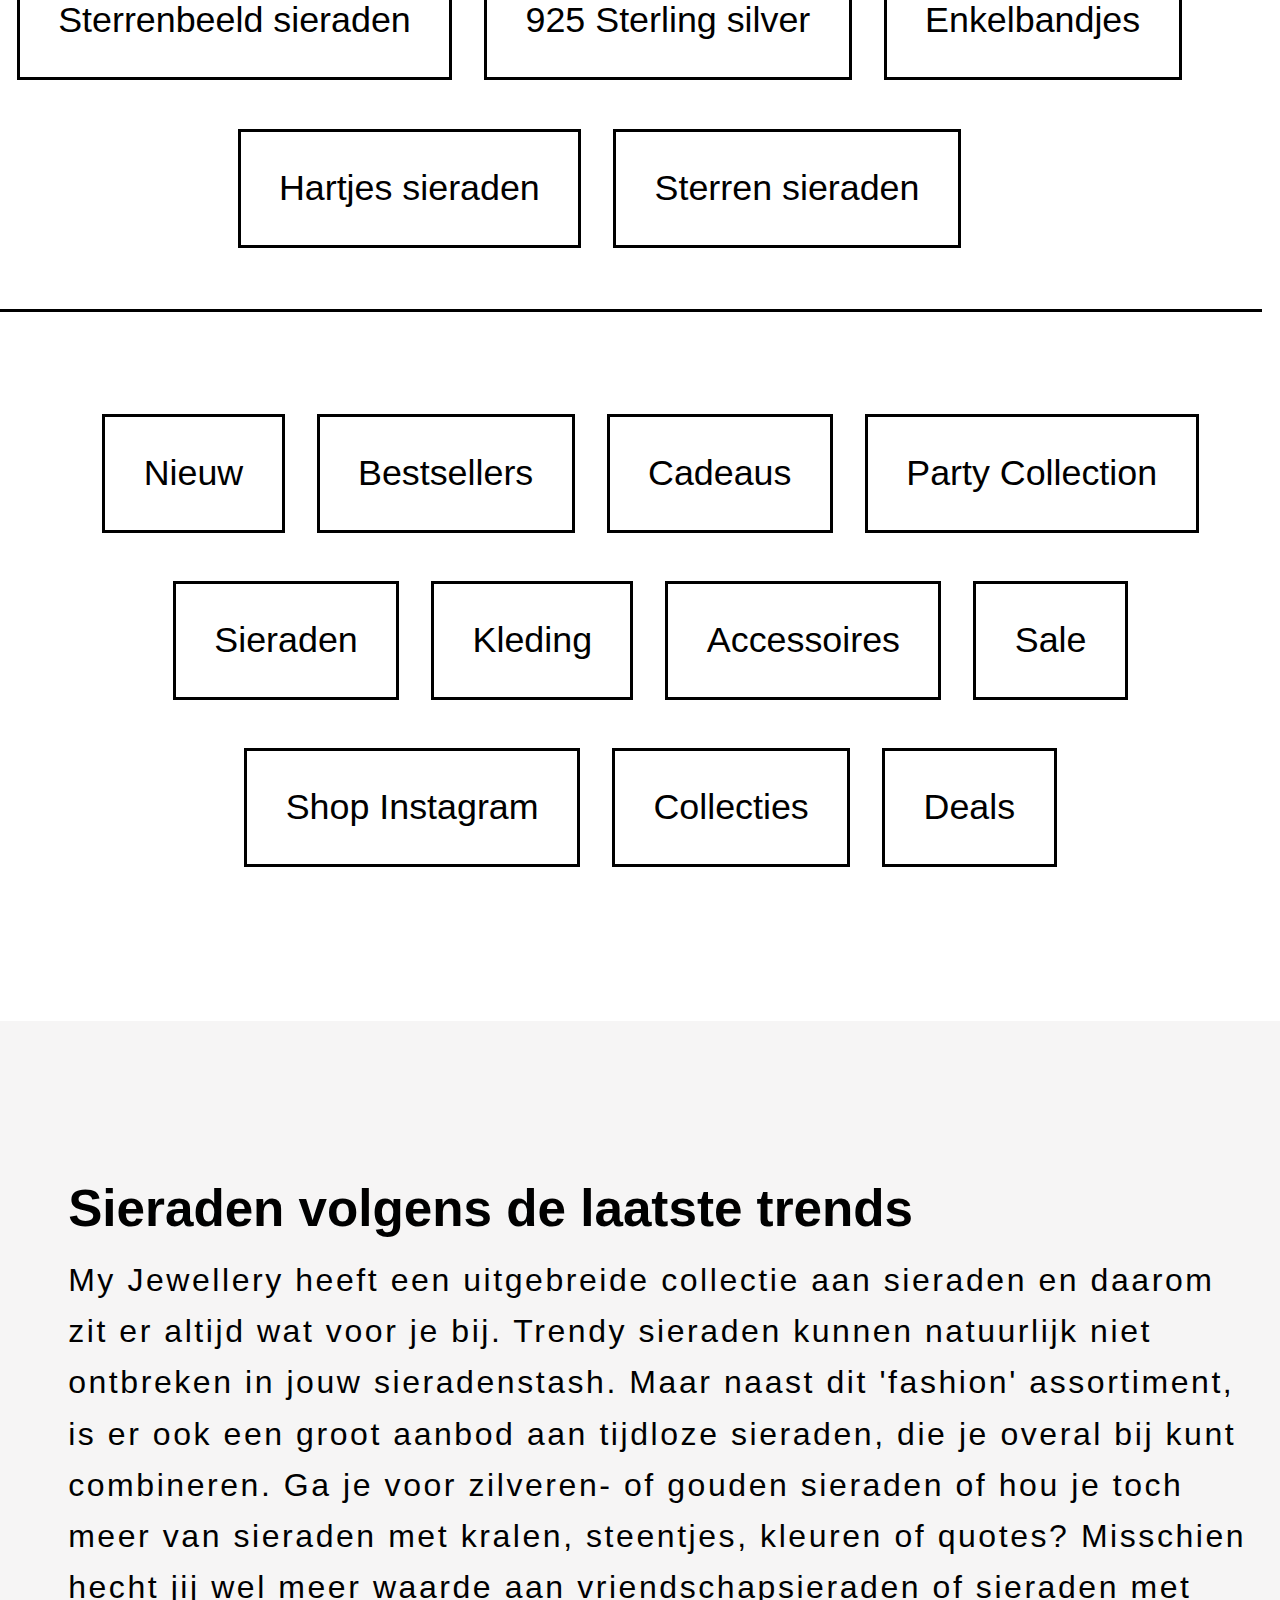
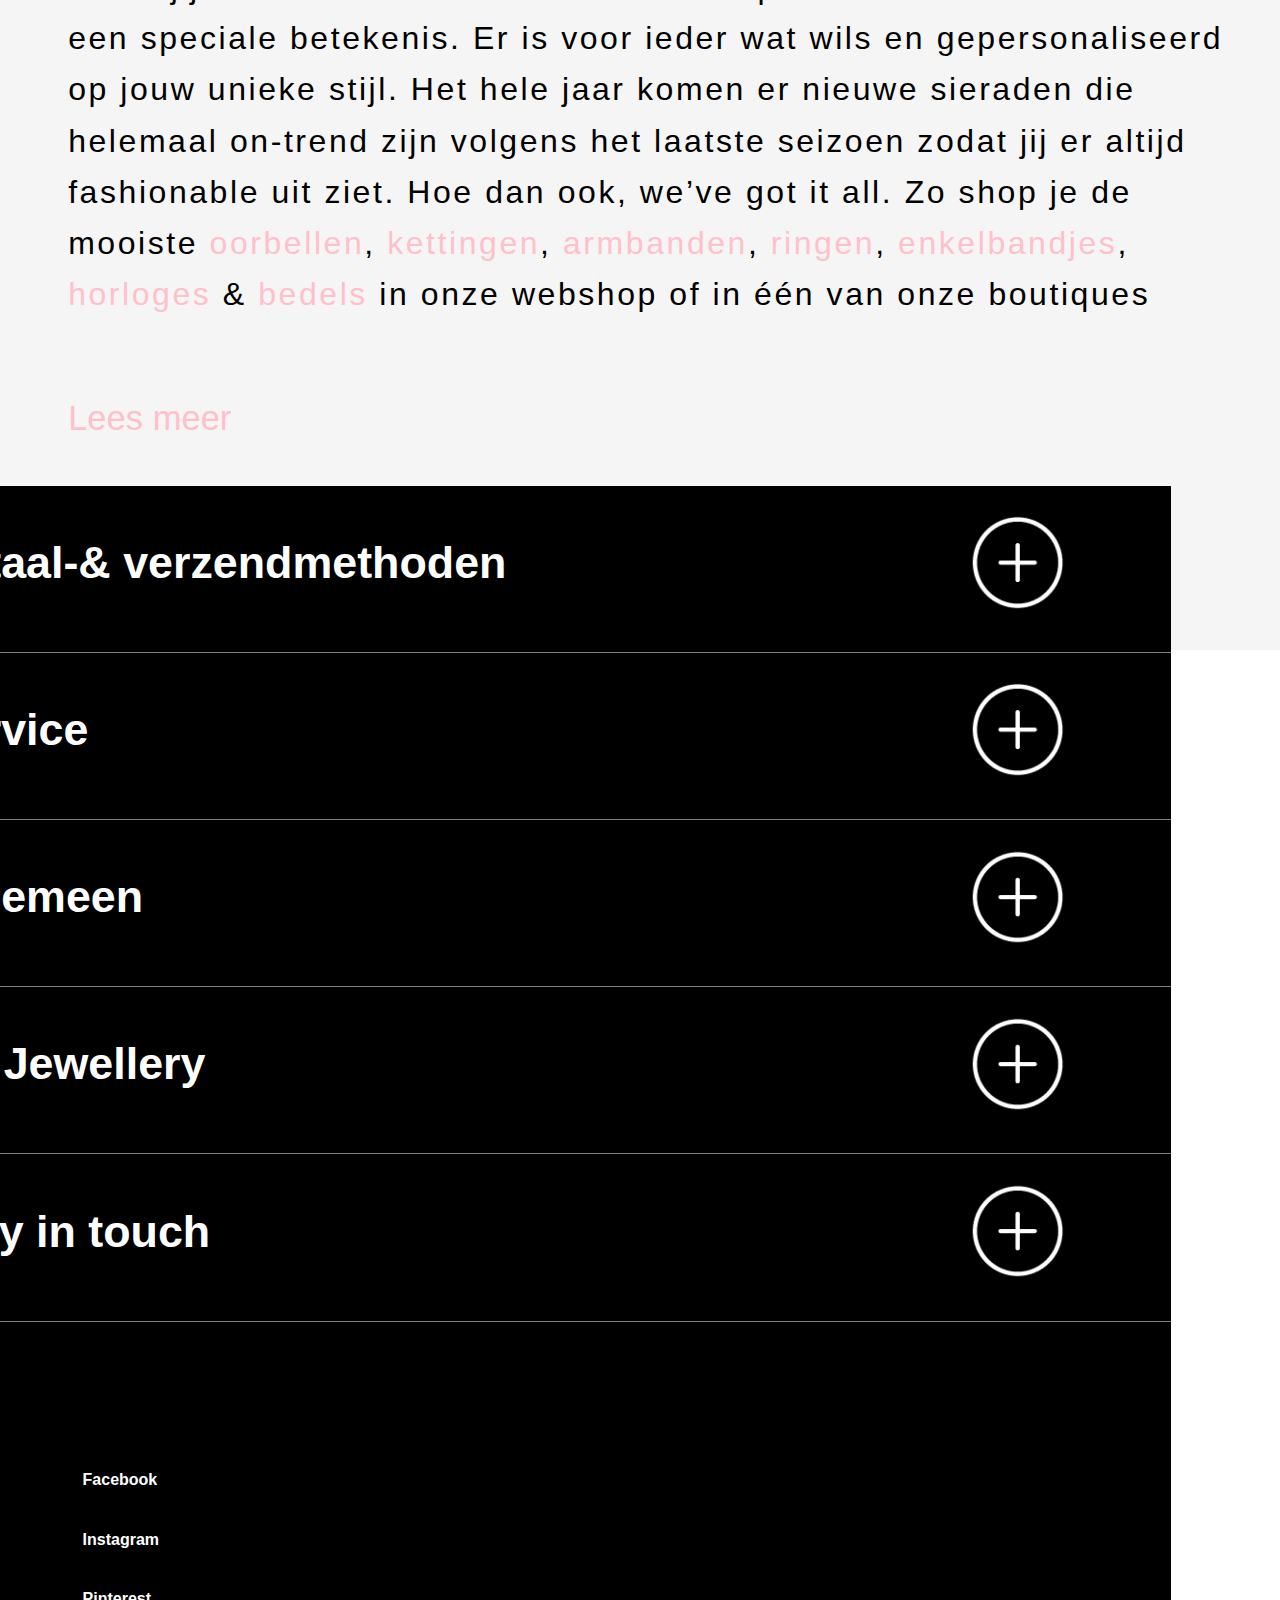
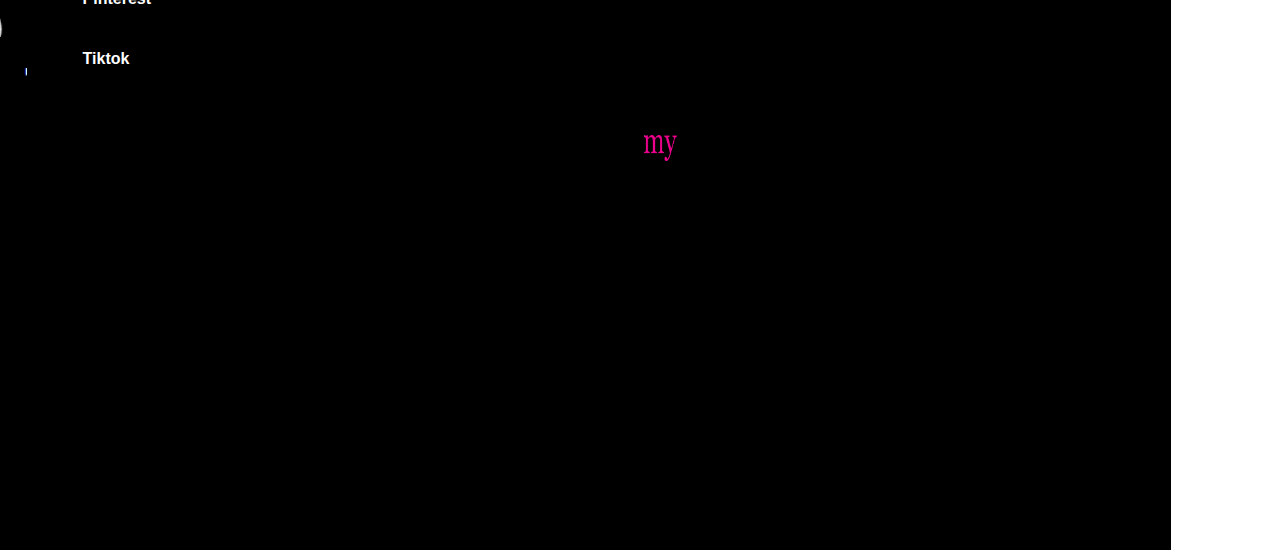
==== commit 59ccb8ef: "Add files via upload" ====
--- a/Detailpagina.html
+++ b/Detailpagina.html
@@ -16,20 +16,20 @@
     <link rel="preconnect" href="https://fonts.gstatic.com">
     <link href="https://fonts.googleapis.com/css2?family=Dawning+of+a+New+Day&family=Sacramento&display=swap" rel="stylesheet">
     <link rel="stylesheet" type="text/css" href="Style/Style.css">
-    <link rel="icon" href="images/favicon.png" type="image/gif" sizes="16x16">
+    <link rel="icon" href="Images/favicon.png" type="image/gif" sizes="16x16">
     <!-- DEZE REGEL IS VOOR DE FAVICON -->
 </head>
 
 <!-- HTML HEADER BEGINT HIER -->
 <header>
     <section>
-        <img src="images/Menu.png" alt="Menu">
-        <img src="images/Search.png" alt="Search Logo">
+        <img src="Images/Menu.png" alt="Menu">
+        <img src="Images/Search.png" alt="Search Logo">
         <img src="Images/bel.png" alt="notificaties Logo">
         <a href="One%20homepage.html">
-            <img src="images/Logo.png" alt="Logo" class="logo"></a>
+            <img src="Images/Logo.png" alt="Logo" class="logo"></a>
         <div>
-            <img src="images/Profiel.png" alt="Profiel Logo" class="profiel">
+            <img src="Images/Profiel.png" alt="Profiel Logo" class="profiel">
             <a>
                 <svg version="1.1" id="Laag_2" xmlns="http://www.w3.org/2000/svg" xmlns:xlink="http://www.w3.org/1999/xlink" x="0px" y="0px" viewBox="0 0 117.9 104.2" style="enable-background:new 0 0 117.9 104.2;" xml:space="preserve">
                     <path class="st0" d="M59.6,100.8c9-8.5,18.3-17.8,27.7-27.9c7.7-8.3,14.8-16.5,21.4-24.5c0.9-1.1,9.5-11.9,5.9-25.3
@@ -38,7 +38,7 @@
                     <path class="st0" d="M116.6,28.9" />
                 </svg>
                 <span id="spanheart">0</span></a>
-            <img src="images/Bag.png" alt="Bag Logo">
+            <img src="Images/Bag.png" alt="Bag Logo">
         </div>
     </section>
     <div class="greyline"></div>
@@ -276,43 +276,43 @@
 <footer id="footerd">
     <ul>
         <li>
-            <a><img src="images/Add.png" alt="Add button"></a>
+            <a><img src="Images/Add.png" alt="Add button"></a>
             <h5><b>Betaal-&amp; verzendmethoden</b></h5>
         </li>
         <li>
-            <a><img src="images/Add.png" alt="Add button"></a>
+            <a><img src="Images/Add.png" alt="Add button"></a>
             <h5><b>Service</b></h5>
         </li>
         <li>
-            <a><img src="images/Add.png" alt="Add button"></a>
+            <a><img src="Images/Add.png" alt="Add button"></a>
             <h5><b>Algemeen</b></h5>
         </li>
         <li>
-            <a><img src="images/Add.png" alt="Add button"></a>
+            <a><img src="Images/Add.png" alt="Add button"></a>
             <h5><b>My Jewellery</b></h5>
         </li>
         <li>
-            <a><img src="images/Add.png" alt="Add button"></a>
+            <a><img src="Images/Add.png" alt="Add button"></a>
             <h5><b>Stay in touch</b></h5>
         </li>
     </ul>
     <ul>
         <li>
-            <img src="images/Facebook.png" alt="Facebook logo">
+            <img src="Images/Facebook.png" alt="Facebook logo">
             <p><b>Facebook</b></p>
         </li>
         <li>
-            <img src="images/Instagram.png" alt="Instagram logo">
+            <img src="Images/Instagram.png" alt="Instagram logo">
             <p><b>Instagram</b></p>
         </li>
         <li>
-            <img src="images/Pinterest_logo.png" alt="Pinterest logo">
+            <img src="Images/Pinterest_logo.png" alt="Pinterest logo">
             <p><b>Pinterest</b></p>
         </li>
         <li>
-            <img src="images/Tiktok.png" alt="Tiktok logo">
+            <img src="Images/Tiktok.png" alt="Tiktok logo">
             <p><b>Tiktok</b></p>
         </li>
     </ul>
-    <img src="images/footerlogo.png" alt="Footer logo">
+    <img src="Images/footerlogo.png" alt="Footer logo">
 </footer>
--- a/Style/Style.css
+++ b/Style/Style.css
@@ -1,8 +1,29 @@
+/* OPMAAK VAN DE BODY & TOEGANKELIJKHEID */
 body {
     font-family: 'https://fonts.googleapis.com/css2?family=Work+Sans:wght@400;600&display=swap', sans-serif;
     overflow-x: hidden;
 }
 
+a {
+    cursor: pointer;
+}
+
+a:hover {
+    text-decoration: underline 3px solid black;
+}
+
+a:focus {
+    outline: 3px solid pink;
+}
+
+button:hover {
+    text-decoration: underline 3px solid black;
+}
+
+button:focus {
+    outline: 3px solid pink;
+}
+
 /* HIER BEGINT DE OPMAAK VAN DE HEADER */
 
 /* header menu img */
@@ -30,6 +51,7 @@
     cursor: pointer;
 }
 
+/* header bel animation */
 @keyframes big-font0 {
     0% {
         height: 10vw;
@@ -44,6 +66,7 @@
     }
 }
 
+/* header bel animation eigenschappen */
 header section:nth-of-type(1) img:nth-of-type(3) {
     animation-name: big-font0;
     animation-duration: 2.5s;
@@ -99,10 +122,6 @@
     background-color: pink;
     border-radius: 25vw;
     z-index: 200;
-
-    /* initieel is de waarde in de rode bolletjes 0 */
-    /* dan worden ze verborgen */
-    /* display:none; */
 }
 
 /* header bag img */
@@ -122,8 +141,8 @@
     margin-top: -9vw;
 }
 
-/* header articel verzending */
-header articel {
+/* header article verzending */
+header article {
     display: flex;
     background-color: black;
     margin: -2vw;
@@ -136,25 +155,25 @@
     font-size: 4vw;
 }
 
-/* header articel span */
+/* header article span */
 .pink {
     color: pink;
     cursor: pointer;
 }
 
-/* header articel p */
-header articel p {
+/* header article p */
+header article p {
     margin-left: 22vw;
     margin-top: 3vw;
 }
 
-/* header articel span hover */
+/* header article span hover */
 .pink:hover {
     text-decoration: underline;
 }
 
 /* BRON: https://drive.google.com/file/d/1VqMm3oRHZkxV2hAAquJD5vuYmnlu1EdJ/view */
-header articel p .pink {
+header article p .pink {
     user-select: none;
     color: white;
     background: repeating-linear-gradient(-45deg, pink 0%, white 33%, #E1578A 66%, pink 100%);
@@ -178,6 +197,7 @@
 
 /* HIER BEGINT DE OPMAAK VAN SECTION 1 */
 
+/* main section 1 foto homepagina */
 main section:nth-of-type(1) #headerphoto {
     height: 100%;
     width: 100.2vw;
@@ -186,6 +206,7 @@
     margin-left: -2.3vw;
 }
 
+/* main section 1 knop */
 main section:nth-of-type(1) a {
     position: absolute;
     text-align: center;
@@ -195,7 +216,6 @@
     border-radius: 10px;
     padding: 4vw 6vw;
     font-size: 4vw;
-    cursor: pointer;
 }
 
 main section:nth-of-type(1) a:hover {
@@ -204,7 +224,9 @@
 }
 
 /* /* HIER BEGINT DE OPMAAK VAN SECTION 2 */
-*/ h1 {
+
+/* categorieen h1 */
+    h1 {
     font-weight: normal;
     font-size: 4vw;
     margin-top: 2vw;
@@ -264,6 +286,7 @@
     cursor: pointer;
 }
 
+/* animatie sieraden knop */
 @keyframes flip-with-scale {
     0% {
         transform: perspective(400px) scaleX(1);
@@ -286,6 +309,7 @@
     }
 }
 
+/* animation sieraden knop eigenschappen */
 .oorbellensieraden {
     animation-name: flip-with-scale;
     animation-duration: 4s;
@@ -311,7 +335,7 @@
 }
 
 /* calander img */
-main #section3 #ulhome2 #lihome2:nth-of-type(1) img:nth-of-type(1) {
+main #section3 #ulhome2 li:nth-of-type(1) img:nth-of-type(1) {
     display: block;
     height: 45vw;
     width: 31vw;
@@ -320,13 +344,13 @@
 }
 
 /* container 1  */
-main #section3 #ulhome2 #lihome2:nth-of-type(1) {
+main #section3 #ulhome2 li:nth-of-type(1) {
     position: absolute;
     width: 50%;
 }
 
 /* container hover */
-main #section3 #ulhome2 #lihome2:nth-of-type(1):hover .calander2 {
+main #section3 #ulhome2 li:nth-of-type(1):hover .calander2 {
     opacity: 1;
 }
 
@@ -340,7 +364,7 @@
 }
 
 /* title calander */
-main #section3 #ulhome2 #lihome2:nth-of-type(1) #p1 {
+main #section3 #ulhome2 li:nth-of-type(1) #p1 {
     position: absolute;
     font-weight: 100;
     font-size: 3vw;
@@ -348,7 +372,7 @@
 }
 
 /* gold 1 */
-main section:nth-of-type(3) #ulhome2 #lihome2:nth-of-type(1) div:nth-of-type(1) {
+main section:nth-of-type(3) #ulhome2 li:nth-of-type(1) div:nth-of-type(1) {
     background-image: linear-gradient(to bottom left, goldenrod, gold);
     border-style: solid;
     border-width: 1.4px;
@@ -360,11 +384,11 @@
     width: 2vw;
     height: 2vw;
     margin-left: 22vw;
-    margin-top: 48.5vw;
+    margin-top: 1vw;
 }
 
 /* silver 1 */
-main section:nth-of-type(3) #ulhome2 #lihome2:nth-of-type(1) div:nth-of-type(2) {
+main section:nth-of-type(3) #ulhome2 li:nth-of-type(1) div:nth-of-type(2) {
     background-image: linear-gradient(to top left, gray, gainsboro);
     border-style: solid;
     border-width: 1.4px;
@@ -376,11 +400,11 @@
     width: 2vw;
     height: 2vw;
     margin-left: 26vw;
-    margin-top: 48.5vw;
+    margin-top: 1vw;
 }
 
 /* GIFTCARD IMG */
-main #section3 #ulhome2 #lihome2:nth-of-type(2) img:nth-of-type(1) {
+main #section3 #ulhome2 li:nth-of-type(2) img:nth-of-type(1) {
     position: absolute;
     height: 45vw;
     width: 31vw;
@@ -389,7 +413,7 @@
 }
 
 /* GIFTCARD TITLE */
-main #section3 #ulhome2 #lihome2:nth-of-type(2) p:nth-of-type(1) {
+main #section3 #ulhome2 li:nth-of-type(2) p:nth-of-type(1) {
     position: absolute;
     font-weight: 100;
     font-size: 3vw;
@@ -398,26 +422,27 @@
 }
 
 /* PRIJS VAN GIFTCARD */
-main #section3 #ulhome2 #lihome2:nth-of-type(2) p:nth-of-type(2) {
+main #section3 #ulhome2 li:nth-of-type(2) p:nth-of-type(2) {
     position: absolute;
     margin-top: 53vw;
     margin-left: 32vw;
     font-size: 3.5vw;
     text-decoration: none;
     font-weight: 500;
+    z-index: 100;
 }
 
 /* PRIJS VAN SIRAAD 3 */
-main #section3 #ulhome2 #lihome2:nth-of-type(3) p:nth-of-type(2) {
+main #section3 #ulhome2 li:nth-of-type(3) p:nth-of-type(2) {
     position: absolute;
     font-weight: 500;
     font-size: 3.5vw;
-    margin-top: 52.8vw;
+    margin-top: 53vw;
     margin-left: 65vw;
 }
 
 /* SIRAAD 3 TITLE */
-main #section3 #ulhome2 #lihome2:nth-of-type(3) p:nth-of-type(1) {
+main #section3 #ulhome2 li:nth-of-type(3) p:nth-of-type(1) {
     position: absolute;
     font-weight: 100;
     font-size: 3vw;
@@ -426,7 +451,7 @@
 }
 
 /* SIERAAD 3 */
-main #section3 #ulhome2 #lihome2:nth-of-type(3) img:nth-of-type(1) {
+main #section3 #ulhome2 li:nth-of-type(3) img:nth-of-type(1) {
     position: absolute;
     height: 45vw;
     width: 31vw;
@@ -435,14 +460,14 @@
 }
 
 /* CONTAINER */
-main #section3 #ulhome2 #lihome2:nth-of-type(3) {
+main #section3 #ulhome2 li:nth-of-type(3) {
     position: absolute;
     width: 50%;
 }
 
 
 /* CONTAINER HOVER */
-main #section3 #ulhome2 #lihome2:nth-of-type(3):hover .sieraad1b {
+main #section3 #ulhome2 li:nth-of-type(3):hover .sieraad1b {
     opacity: 1;
 }
 
@@ -455,56 +480,8 @@
     opacity: 0;
 }
 
-
-/* ring img */
-main #section3 #ulhome2 #lihome2:nth-of-type(4) img:nth-of-type(1) {
-    display: block;
-    height: 45vw;
-    width: 31vw;
-    margin-left: 97vw;
-    margin-top: 2vw;
-}
-
-/* container 1  */
-main #section3 #ulhome2 #lihome2:nth-of-type(4) {
-    position: absolute;
-    width: 50%;
-}
-
-/* container hover */
-main #section3 #ulhome2 #lihome2:nth-of-type(4):hover .ring2 {
-    opacity: 1;
-}
-
-.ring2 {
-    position: absolute;
-    height: 45vw;
-    width: 31vw;
-    margin-left: 97vw;
-    margin-top: -45vw;
-    opacity: 0;
-}
-
-/* Prijs van ring */
-main #section3 #ulhome2 #lihome2:nth-of-type(4) p:nth-of-type(2) {
-    position: absolute;
-    font-size: 3.5vw;
-    margin-left: 99vw;
-    margin-top: 52.9vw;
-    width: 31vw;
-}
-
-/* title ring */
-main #section3 #ulhome2 #lihome2:nth-of-type(4) p:nth-of-type(1) {
-    position: absolute;
-    font-weight: 100;
-    font-size: 3vw;
-    margin-top: 48vw;
-    margin-left: 99vw;
-}
-
 /* gold 1 */
-main section:nth-of-type(3) #ulhome2 #lihome2:nth-of-type(4) div:nth-of-type(1) {
+main section:nth-of-type(3) #ulhome2 li:nth-of-type(3) div:nth-of-type(1) {
     background-image: linear-gradient(to bottom left, goldenrod, gold);
     border-style: solid;
     border-width: 1.4px;
@@ -515,12 +492,12 @@
     border-radius: 250px;
     width: 2vw;
     height: 2vw;
-    margin-left: 119vw;
+    margin-left: 88vw;
     margin-top: 48vw;
 }
 
 /* silver 1 */
-main section:nth-of-type(3) #ulhome2 #lihome2:nth-of-type(4) div:nth-of-type(2) {
+main section:nth-of-type(3) #ulhome2 li:nth-of-type(3) div:nth-of-type(2) {
     background-image: linear-gradient(to top left, gray, gainsboro);
     border-style: solid;
     border-width: 1.4px;
@@ -531,7 +508,7 @@
     border-radius: 250px;
     width: 2vw;
     height: 2vw;
-    margin-left: 123vw;
+    margin-left: 92vw;
     margin-top: 48vw;
 }
 
@@ -641,7 +618,6 @@
     color: black;
     padding: 1vw 4vw;
     border-radius: 2px;
-    cursor: pointer;
 }
 
 @keyframes flip-with-scale3 {
@@ -686,7 +662,7 @@
 /* HIER BEGINT DE OPMAAK VAN SECTION 5 */
 
 /* beige blok */
-main section:nth-of-type(5) articel:nth-of-type(1) {
+main section:nth-of-type(5) article:nth-of-type(1) {
     position: absolute;
     z-index: -1;
     font-size: 2vw;
@@ -699,12 +675,12 @@
 }
 
 /* beige p */
-main section:nth-of-type(5) articel:nth-of-type(1) p {
+main section:nth-of-type(5) article:nth-of-type(1) p {
     margin-top: -1vw;
 }
 
 /* beige a */
-main section:nth-of-type(5) articel:nth-of-type(1) a {
+main section:nth-of-type(5) article:nth-of-type(1) a {
     position: absolute;
     margin-top: 2vw;
     font-size: 2vw;
@@ -713,7 +689,6 @@
     color: white;
     padding: 1vw 4vw;
     border-radius: 2px;
-    cursor: pointer;
 }
 
 /* fontbeige */
@@ -936,7 +911,7 @@
 /* HIER BEGINT DE OPMAAK VAN SECTION 8 */
 
 /* blog article */
-main section:nth-of-type(8) articel {
+main section:nth-of-type(8) article {
     position: absolute;
     background-color: #F2E1D9;
     margin-left: -2.3vw;
@@ -954,14 +929,14 @@
 }
 
 /* blog p */
-main section:nth-of-type(8) articel p {
+main section:nth-of-type(8) article p {
     font-size: 2.3vw;
     margin-left: 2vw;
     margin-top: -2vw;
 }
 
 /* blog a */
-main section:nth-of-type(8) articel a {
+main section:nth-of-type(8) article a {
     position: absolute;
     margin-left: 2vw;
     margin-top: 4vw;
@@ -970,11 +945,10 @@
     font-size: 2.7vw;
     padding: 1.7vw 2vw;
     border-radius: 2px;
-    cursor: pointer;
 }
 
 /* blog img */
-main section:nth-of-type(8) articel img {
+main section:nth-of-type(8) article img {
     position: absolute;
     height: 34vw;
     margin-left: 49.3vw;
@@ -1013,7 +987,6 @@
     margin-top: -1vw;
     font-size: 3vw;
     color: pink;
-    cursor: pointer;
 }
 
 /* BRON: https://drive.google.com/file/d/1VqMm3oRHZkxV2hAAquJD5vuYmnlu1EdJ/view */
@@ -1037,7 +1010,7 @@
     }
 }
 
-footer ul {
+footer ul:nth-of-type(1) {
     background-color: black;
     list-style-type: none;
     color: white;
@@ -1048,7 +1021,7 @@
     height: 130vw;
 }
 
-footer ul h5 {
+footer ul:nth-of-type(1) h5 {
     position: relative;
     font-size: 3.5vw;
     margin-top: -1vw;
@@ -1059,7 +1032,7 @@
     border-bottom: solid 0.3px grey;
 }
 
-footer ul img {
+footer ul:nth-of-type(1) li img {
     position: relative;
     margin-left: 74vw;
     margin-top: 3vw;
@@ -1071,7 +1044,7 @@
 }
 
 footer p {
-    margin-left: 4vw;
+    margin-left: -2vw;
     margin-top: 1vw;
 }
 
@@ -1079,8 +1052,15 @@
     text-decoration: underline;
 }
 
-footer articel img {
-    margin-left: -3vw;
+footer ul:nth-of-type(2) {
+    list-style-type: none;
+    color: white;
+    margin-top: -62vw;
+    margin-left: 5vw;
+}
+
+footer ul:nth-of-type(2) img {
+    margin-left: -13vw;
     z-index: 2;
     position: relative;
     margin-top: -7vw;
@@ -1091,14 +1071,16 @@
     align-content: flex-start;
 }
 
-footer div img {
+footer img {
     height: 2vw;
     z-index: 1;
-    margin-left: 40vw;
-    margin-top: 10vw;
+    margin-left: 50vw;
+    margin-top: 4vw;
 }
 
 /* HIER BEGINT DE OPMAAK VAN DE DETAIL PAGINA */
+
+/* HIER BEGINT DE OPMAAK VAN DE DETAIL PAGINA HEADER */
 
 .greyline {
     background-color: lightgrey;
@@ -1107,6 +1089,8 @@
     margin-left: -2vw;
     width: 100vw;
 }
+
+/* HIER BEGINT DE OPMAAK VAN DE DETAIL PAGINA SECTION 1 */
 
 /* PRODUCTEN AANTAL */
 #headerdetail h3 {
@@ -1310,7 +1294,7 @@
 }
 
 /* AFBEELDING BOLLETJE */
-main #section2d #articled1 #uldetail1 #lidetail1:nth-of-type(1) img:nth-of-type(1) {
+main #section2d #articled1 #uldetail1 li:nth-of-type(1) img:nth-of-type(1) {
     position: absolute;
     height: 74vw;
     margin-left: -11.5vw;
@@ -1318,14 +1302,14 @@
 }
 
 /* CONTAINER */
-main #section2d #articled1 #uldetail1 #lidetail1:nth-of-type(1) {
+main #section2d #articled1 #uldetail1 li:nth-of-type(1) {
     position: absolute;
     width: 50%;
 }
 
 
 /* CONTAINER HOVER */
-main #section2d #articled1 #uldetail1 #lidetail1:nth-of-type(1):hover .bolletje2 {
+main #section2d #articled1 #uldetail1 li:nth-of-type(1):hover .bolletje2 {
     opacity: 1;
 }
 
@@ -1338,7 +1322,7 @@
 }
 
 /* AFBEELDING VLINDER */
-main #section2d #articled1 #uldetail1 #lidetail1:nth-of-type(2) img:nth-of-type(1) {
+main #section2d #articled1 #uldetail1 li:nth-of-type(2) img:nth-of-type(1) {
     position: absolute;
     height: 74vw;
     margin-left: 37.5vw;
@@ -1346,14 +1330,14 @@
 }
 
 /* CONTAINER */
-main #section2d #articled1 #uldetail1 #lidetail1:nth-of-type(2) {
+main #section2d #articled1 #uldetail1 li:nth-of-type(2) {
     position: absolute;
     width: 50%;
 }
 
 
 /* CONTAINER HOVER */
-main #section2d #articled1 #uldetail1 #lidetail1:nth-of-type(2):hover .vlinder2 {
+main #section2d #articled1 #uldetail1 li:nth-of-type(2):hover .vlinder2 {
     opacity: 1;
 }
 
@@ -1367,7 +1351,7 @@
 
 /* HIER BEGINT DE CSS VAN DE REST VAN DE PRODUCTEN */
 /* SIERAAD1 */
-main #section2d #articled2 #uldetail2 #lidetail2:nth-of-type(1) img:nth-of-type(1) {
+main #section2d #articled2 #uldetail2 li:nth-of-type(1) img:nth-of-type(1) {
     position: absolute;
     height: 71vw;
     margin-left: -11vw;
@@ -1375,14 +1359,14 @@
 }
 
 /* CONTAINER */
-main #section2d #articled2 #uldetail2 #lidetail2:nth-of-type(1) {
+main #section2d #articled2 #uldetail2 li:nth-of-type(1) {
     position: absolute;
     width: 50%;
 }
 
 
 /* CONTAINER HOVER */
-main #section2d #articled2 #uldetail2 #lidetail2:nth-of-type(1):hover .detailsieraad1b {
+main #section2d #articled2 #uldetail2 li:nth-of-type(1):hover .detailsieraad1b {
     opacity: 1;
 }
 
@@ -1395,7 +1379,7 @@
     opacity: 0;
 }
 
-main #section2d #articled2 #uldetail2 #lidetail2:nth-of-type(1) #svg {
+main #section2d #articled2 #uldetail2 li:nth-of-type(1) #svg {
     background-color: white;
     height: 6.7vw;
     width: 6.7vw;
@@ -1406,7 +1390,7 @@
 }
 
 /* heart svg */
-main #section2d #articled2 #uldetail2 #lidetail2:nth-of-type(1) #Laag_2 {
+main #section2d #articled2 #uldetail2 li:nth-of-type(1) #Laag_2 {
     position: absolute;
     left: 27.3vw;
     top: 91vw;
@@ -1414,19 +1398,19 @@
     height: 4vw;
     margin: 1vw;
     cursor: pointer;
-    fill: none;
+    fill: white;
     stroke: #1d1d1b;
     stroke-miterlimit: 10;
     stroke-width: 5px;
 }
 
-main #section2d #articled2 #uldetail2 #lidetail2:nth-of-type(1) #Laag_2:hover {
+main #section2d #articled2 #uldetail2 li:nth-of-type(1) #Laag_2:hover {
     stroke: #E9B9C4;
 }
 
 
 /* TITEL SIERAAD1 */
-main #section2d #articled2 #uldetail2 #lidetail2:nth-of-type(1) h5 {
+main #section2d #articled2 #uldetail2 li:nth-of-type(1) h5 {
     position: absolute;
     font-size: 2.7vw;
     font-weight: 100;
@@ -1434,12 +1418,12 @@
     margin-top: 162vw;
 }
 
-main #section2d #articled2 #uldetail2 #lidetail2:nth-of-type(1) h5:hover {
+main #section2d #articled2 #uldetail2 li:nth-of-type(1) h5:hover {
     text-decoration: underline;
 }
 
 /* PRIJS SIERAAD1 */
-main #section2d #articled2 #uldetail2 #lidetail2:nth-of-type(1) p {
+main #section2d #articled2 #uldetail2 li:nth-of-type(1) p {
     position: absolute;
     font-size: 3vw;
     font-weight: 600;
@@ -1448,7 +1432,7 @@
 }
 
 /* GOLD SIERAAD1 */
-main #section2d #articled2 #uldetail2 #lidetail2:nth-of-type(1) #goldd1 {
+main #section2d #articled2 #uldetail2 li:nth-of-type(1) #goldd1 {
     background-image: linear-gradient(to bottom left, goldenrod, gold);
     border-style: solid;
     border-width: 1.4px;
@@ -1465,7 +1449,7 @@
 }
 
 /* ZILVER SIERAAD1 */
-main #section2d #articled2 #uldetail2 #lidetail2:nth-of-type(1) #zilverd1 {
+main #section2d #articled2 #uldetail2 li:nth-of-type(1) #zilverd1 {
     background-image: linear-gradient(to top left, gray, gainsboro);
     border-style: solid;
     border-width: 1.4px;
@@ -1481,7 +1465,7 @@
 }
 
 /* SIERAAD 2 */
-main #section2d #articled2 #uldetail2 #lidetail2:nth-of-type(2) img:nth-of-type(1) {
+main #section2d #articled2 #uldetail2 li:nth-of-type(2) img:nth-of-type(1) {
     position: absolute;
     height: 71vw;
     margin-left: 39.5vw;
@@ -1489,14 +1473,14 @@
 }
 
 /* CONTAINER */
-main #section2d #articled2 #uldetail2 #lidetail2:nth-of-type(2) {
+main #section2d #articled2 #uldetail2 li:nth-of-type(2) {
     position: absolute;
     width: 50%;
 }
 
 
 /* CONTAINER HOVER */
-main #section2d #articled2 #uldetail2 #lidetail2:nth-of-type(2):hover .detailsieraad2b {
+main #section2d #articled2 #uldetail2 li:nth-of-type(2):hover .detailsieraad2b {
     opacity: 1;
 }
 
@@ -1509,7 +1493,7 @@
     opacity: 0;
 }
 
-main #section2d #articled2 #uldetail2 #lidetail2:nth-of-type(2) #svg {
+main #section2d #articled2 #uldetail2 li:nth-of-type(2) #svg {
     background-color: white;
     height: 6.7vw;
     width: 6.7vw;
@@ -1520,7 +1504,7 @@
 }
 
 /* heart svg */
-main #section2d #articled2 #uldetail2 #lidetail2:nth-of-type(2) #Laag_2 {
+main #section2d #articled2 #uldetail2 li:nth-of-type(2) #Laag_2 {
     position: absolute;
     left: 77.6vw;
     top: 91vw;
@@ -1528,18 +1512,18 @@
     height: 4vw;
     margin: 1vw;
     cursor: pointer;
-    fill: none;
+    fill: white;
     stroke: #1d1d1b;
     stroke-miterlimit: 10;
     stroke-width: 5px;
 }
 
-main #section2d #articled2 #uldetail2 #lidetail2:nth-of-type(2) #Laag_2:hover {
+main #section2d #articled2 #uldetail2 li:nth-of-type(2) #Laag_2:hover {
     stroke: #E9B9C4;
 }
 
 /* TITEL SIERAAD2 */
-main #section2d #articled2 #uldetail2 #lidetail2:nth-of-type(2) h5 {
+main #section2d #articled2 #uldetail2 li:nth-of-type(2) h5 {
     position: absolute;
     font-size: 2.7vw;
     font-weight: 100;
@@ -1548,12 +1532,12 @@
     width: 100vw;
 }
 
-main #section2d #articled2 #uldetail2 #lidetail2:nth-of-type(2) h5:hover {
+main #section2d #articled2 #uldetail2 li:nth-of-type(2) h5:hover {
     text-decoration: underline;
 }
 
 /* PRIJS SIERAAD2 */
-main #section2d #articled2 #uldetail2 #lidetail2:nth-of-type(2) p {
+main #section2d #articled2 #uldetail2 li:nth-of-type(2) p {
     position: absolute;
     font-size: 3vw;
     font-weight: 600;
@@ -1563,7 +1547,7 @@
 }
 
 /* GOLD SIERAAD2 */
-main #section2d #articled2 #uldetail2 #lidetail2:nth-of-type(2) #goldd2 {
+main #section2d #articled2 #uldetail2 li:nth-of-type(2) #goldd2 {
     background-image: linear-gradient(to bottom left, goldenrod, gold);
     border-style: solid;
     border-width: 1.4px;
@@ -1580,7 +1564,7 @@
 }
 
 /* ZILVER SIERAAD2 */
-main #section2d #articled2 #uldetail2 #lidetail2:nth-of-type(2) #zilverd2 {
+main #section2d #articled2 #uldetail2 li:nth-of-type(2) #zilverd2 {
     background-image: linear-gradient(to top left, gray, gainsboro);
     border-style: solid;
     border-width: 1.4px;
@@ -1604,7 +1588,7 @@
 }
 
 /* SIERAAD 3 */
-main #section2d #articled2 #uldetail2 #lidetail2:nth-of-type(3) img:nth-of-type(1) {
+main #section2d #articled2 #uldetail2 li:nth-of-type(3) img:nth-of-type(1) {
     position: absolute;
     height: 71vw;
     margin-left: -11vw;
@@ -1612,14 +1596,14 @@
 }
 
 /* CONTAINER */
-main #section2d #articled2 #uldetail2 #lidetail2:nth-of-type(3) {
+main #section2d #articled2 #uldetail2 li:nth-of-type(3) {
     position: absolute;
     width: 50%;
 }
 
 
 /* CONTAINER HOVER */
-main #section2d #articled2 #uldetail2 #lidetail2:nth-of-type(3):hover .detailsieraad3b {
+main #section2d #articled2 #uldetail2 li:nth-of-type(3):hover .detailsieraad3b {
     opacity: 1;
 }
 
@@ -1632,7 +1616,7 @@
     opacity: 0;
 }
 
-main #section2d #articled2 #uldetail2 #lidetail2:nth-of-type(3) #svg {
+main #section2d #articled2 #uldetail2 li:nth-of-type(3) #svg {
     background-color: white;
     height: 6.7vw;
     width: 6.7vw;
@@ -1643,7 +1627,7 @@
 }
 
 /* heart svg */
-main #section2d #articled2 #uldetail2 #lidetail2:nth-of-type(3) #Laag_2 {
+main #section2d #articled2 #uldetail2 li:nth-of-type(3) #Laag_2 {
     position: absolute;
     left: 27.2vw;
     top: 178vw;
@@ -1657,12 +1641,12 @@
     stroke-width: 5px;
 }
 
-main #section2d #articled2 #uldetail2 #lidetail2:nth-of-type(3) #Laag_2:hover {
+main #section2d #articled2 #uldetail2 li:nth-of-type(3) #Laag_2:hover {
     stroke: #E9B9C4;
 }
 
 /* TITEL SIERAAD3 */
-main #section2d #articled2 #uldetail2 #lidetail2:nth-of-type(3) h5 {
+main #section2d #articled2 #uldetail2 li:nth-of-type(3) h5 {
     position: absolute;
     font-size: 2.7vw;
     font-weight: 100;
@@ -1670,12 +1654,12 @@
     margin-top: 249vw;
 }
 
-main #section2d #articled2 #uldetail2 #lidetail2:nth-of-type(3) h5:hover {
+main #section2d #articled2 #uldetail2 li:nth-of-type(3) h5:hover {
     text-decoration: underline;
 }
 
 /* PRIJS SIERAAD3 */
-main #section2d #articled2 #uldetail2 #lidetail2:nth-of-type(3) p {
+main #section2d #articled2 #uldetail2 li:nth-of-type(3) p {
     position: absolute;
     font-size: 3vw;
     font-weight: 600;
@@ -1684,7 +1668,7 @@
 }
 
 /* GOLD SIERAAD3 */
-main #section2d #articled2 #uldetail2 #lidetail2:nth-of-type(3) #goldd3 {
+main #section2d #articled2 #uldetail2 li:nth-of-type(3) #goldd3 {
     background-image: linear-gradient(to bottom left, goldenrod, gold);
     border-style: solid;
     border-width: 1.4px;
@@ -1701,7 +1685,7 @@
 }
 
 /* ZILVER SIERAAD3 */
-main #section2d #articled2 #uldetail2 #lidetail2:nth-of-type(3) #zilverd3 {
+main #section2d #articled2 #uldetail2 li:nth-of-type(3) #zilverd3 {
     background-image: linear-gradient(to top left, gray, gainsboro);
     border-style: solid;
     border-width: 1.4px;
@@ -1725,7 +1709,7 @@
 }
 
 /* SIERAAD4 */
-main #section2d #articled2 #uldetail2 #lidetail2:nth-of-type(4) img {
+main #section2d #articled2 #uldetail2 li:nth-of-type(4) img {
     position: absolute;
     height: 71vw;
     width: 47.2vw;
@@ -1735,14 +1719,14 @@
 
 
 /* CONTAINER */
-main #section2d #articled2 #uldetail2 #lidetail2:nth-of-type(4) {
+main #section2d #articled2 #uldetail2 li:nth-of-type(4) {
     position: absolute;
     width: 50%;
 }
 
 
 /* CONTAINER HOVER */
-main #section2d #articled2 #uldetail2 #lidetail2:nth-of-type(4):hover .detailsieraad4b {
+main #section2d #articled2 #uldetail2 li:nth-of-type(4):hover .detailsieraad4b {
     opacity: 1;
 }
 
@@ -1754,7 +1738,7 @@
     opacity: 0;
 }
 
-main #section2d #articled2 #uldetail2 #lidetail2:nth-of-type(4) #svg {
+main #section2d #articled2 #uldetail2 li:nth-of-type(4) #svg {
     background-color: white;
     height: 6.7vw;
     width: 6.7vw;
@@ -1765,7 +1749,7 @@
 }
 
 /* heart svg */
-main #section2d #articled2 #uldetail2 #lidetail2:nth-of-type(4) #Laag_2 {
+main #section2d #articled2 #uldetail2 li:nth-of-type(4) #Laag_2 {
     position: absolute;
     left: 77.6vw;
     top: 178vw;
@@ -1773,18 +1757,18 @@
     height: 4vw;
     margin: 1vw;
     cursor: pointer;
-    fill: none;
+    fill: white;
     stroke: #1d1d1b;
     stroke-miterlimit: 10;
     stroke-width: 5px;
 }
 
-main #section2d #articled2 #uldetail2 #lidetail2:nth-of-type(4) #Laag_2:hover {
+main #section2d #articled2 #uldetail2 li:nth-of-type(4) #Laag_2:hover {
     stroke: #E9B9C4;
 }
 
 /* TITEL SIERAAD4 */
-main #section2d #articled2 #uldetail2 #lidetail2:nth-of-type(4) h5 {
+main #section2d #articled2 #uldetail2 li:nth-of-type(4) h5 {
     position: absolute;
     font-size: 2.7vw;
     font-weight: 100;
@@ -1793,12 +1777,12 @@
     width: 100vw;
 }
 
-main #section2d #articled2 #uldetail2 #lidetail2:nth-of-type(4) h5:hover {
+main #section2d #articled2 #uldetail2 li:nth-of-type(4) h5:hover {
     text-decoration: underline;
 }
 
 /* PRIJS SIERAAD4 */
-main #section2d #articled2 #uldetail2 #lidetail2:nth-of-type(4) p {
+main #section2d #articled2 #uldetail2 li:nth-of-type(4) p {
     position: absolute;
     font-size: 3vw;
     font-weight: 600;
@@ -1808,7 +1792,7 @@
 }
 
 /* GOLD SIERAAD4 */
-main #section2d #articled2 #uldetail2 #lidetail2:nth-of-type(4) #goldd4 {
+main #section2d #articled2 #uldetail2 li:nth-of-type(4) #goldd4 {
     background-image: linear-gradient(to bottom left, goldenrod, gold);
     border-style: solid;
     border-width: 1.4px;
@@ -1825,7 +1809,7 @@
 }
 
 /* ZILVER SIERAAD4 */
-main #section2d #articled2 #uldetail2 #lidetail2:nth-of-type(4) #zilverd4 {
+main #section2d #articled2 #uldetail2 li:nth-of-type(4) #zilverd4 {
     background-image: linear-gradient(to top left, gray, gainsboro);
     border-style: solid;
     border-width: 1.4px;
@@ -1841,7 +1825,7 @@
 }
 
 /* KOPJE SIERAAD */
-main #section2d #articled2 #uldetail2 #lidetail2:nth-of-type(5) img {
+main #section2d #articled2 #uldetail2 li:nth-of-type(5) img {
     position: absolute;
     height: 71vw;
     margin-left: -11vw;
@@ -1849,7 +1833,7 @@
 }
 
 /* KNOP KOPJE SIERAAD */
-main #section2d #articled2 #uldetail2 #lidetail2:nth-of-type(5) a {
+main #section2d #articled2 #uldetail2 li:nth-of-type(5) a {
     position: absolute;
     z-index: 3;
     color: white;
@@ -1866,7 +1850,7 @@
 
 
 /* SIERAAD 5 */
-main #section2d #articled2 #uldetail2 #lidetail2:nth-of-type(6) img {
+main #section2d #articled2 #uldetail2 li:nth-of-type(6) img {
     position: absolute;
     height: 71vw;
     margin-left: 39.4vw;
@@ -1874,14 +1858,14 @@
 }
 
 /* CONTAINER */
-main #section2d #articled2 #uldetail2 #lidetail2:nth-of-type(6) {
+main #section2d #articled2 #uldetail2 li:nth-of-type(6) {
     position: absolute;
     width: 50%;
 }
 
 
 /* CONTAINER HOVER */
-main #section2d #articled2 #uldetail2 #lidetail2:nth-of-type(6):hover .detailsieraad5b {
+main #section2d #articled2 #uldetail2 li:nth-of-type(6):hover .detailsieraad5b {
     opacity: 1;
 }
 
@@ -1894,7 +1878,7 @@
     opacity: 0;
 }
 
-main #section2d #articled2 #uldetail2 #lidetail2:nth-of-type(6) #svg {
+main #section2d #articled2 #uldetail2 li:nth-of-type(6) #svg {
     background-color: white;
     height: 6.7vw;
     width: 6.7vw;
@@ -1905,7 +1889,7 @@
 }
 
 /* heart svg */
-main #section2d #articled2 #uldetail2 #lidetail2:nth-of-type(6) #Laag_2 {
+main #section2d #articled2 #uldetail2 li:nth-of-type(6) #Laag_2 {
     position: absolute;
     left: 77.6vw;
     top: 265.2vw;
@@ -1913,18 +1897,18 @@
     height: 4vw;
     margin: 1vw;
     cursor: pointer;
-    fill: none;
+    fill: white;
     stroke: #1d1d1b;
     stroke-miterlimit: 10;
     stroke-width: 5px;
 }
 
-main #section2d #articled2 #uldetail2 #lidetail2:nth-of-type(6) #Laag_2:hover {
+main #section2d #articled2 #uldetail2 li:nth-of-type(6) #Laag_2:hover {
     stroke: #E9B9C4;
 }
 
 /* TITEL SIERAAD5 */
-main #section2d #articled2 #uldetail2 #lidetail2:nth-of-type(6) h5 {
+main #section2d #articled2 #uldetail2 li:nth-of-type(6) h5 {
     position: absolute;
     font-size: 2.7vw;
     font-weight: 100;
@@ -1933,12 +1917,12 @@
     width: 100vw;
 }
 
-main #section2d #articled2 #uldetail2 #lidetail2:nth-of-type(6) h5:hover {
+main #section2d #articled2 #uldetail2 li:nth-of-type(6) h5:hover {
     text-decoration: underline;
 }
 
 /* PRIJS SIERAAD5 */
-main #section2d #articled2 #uldetail2 #lidetail2:nth-of-type(6) p {
+main #section2d #articled2 #uldetail2 li:nth-of-type(6) p {
     position: absolute;
     font-size: 3vw;
     font-weight: 600;
@@ -1948,7 +1932,7 @@
 }
 
 /* GOLD SIERAAD5 */
-main #section2d #articled2 #uldetail2 #lidetail2:nth-of-type(6) #goldd5 {
+main #section2d #articled2 #uldetail2 li:nth-of-type(6) #goldd5 {
     background-image: linear-gradient(to bottom left, goldenrod, gold);
     border-style: solid;
     border-width: 1.4px;
@@ -1965,7 +1949,7 @@
 }
 
 /* ZILVER SIERAAD5 */
-main #section2d #articled2 #uldetail2 #lidetail2:nth-of-type(6) #zilverd5 {
+main #section2d #articled2 #uldetail2 li:nth-of-type(6) #zilverd5 {
     background-image: linear-gradient(to top left, gray, gainsboro);
     border-style: solid;
     border-width: 1.4px;
@@ -1980,6 +1964,7 @@
     margin-top: 335.5vw;
 }
 
+/* HIER BEGINT DE OPMAAK VAN DE DETAIL PAGINA SECTION 3 */
 #row6 {
     position: relative;
     border-style: solid;
@@ -2050,6 +2035,7 @@
     font-weight: 100;
 }
 
+/* HIER BEGINT DE OPMAAK VAN DE DETAIL PAGINA SECTION 4 */
 #filterrow1 {
     position: relative;
     display: flex;
@@ -2095,6 +2081,7 @@
     display: flex;
 }
 
+/* HIER BEGINT DE OPMAAK VAN DE DETAIL PAGINA SECTION 5 */
 #tekstd {
     background-color: #F6F5F5;
     margin-left: -2.3vw;
@@ -2125,9 +2112,9 @@
     width: 93vw;
 }
 
-#tekstd .leesm {
-    position: relative;
-    margin-left: 2vw;
+#tekstd #leesm {
+    position: relative;
+    margin-left: -2vw;
     top: 5vw;
     font-size: 3vw;
     font-weight: 10;
@@ -2144,7 +2131,13 @@
     cursor: pointer;
 }
 
+/* HIER BEGINT OP DE OPMAAK VAN DE DETAIL PAGINA FOOTER */
 #footerd {
-    margin-top: -22.3vw;
+    margin-top: 92.4vw;
     margin-left: -0.3vw;
 }
+
+main #section2d #articled2 #uldetail2 li #Laag_2 {
+    fill: pink;
+    stroke: black;
+}
